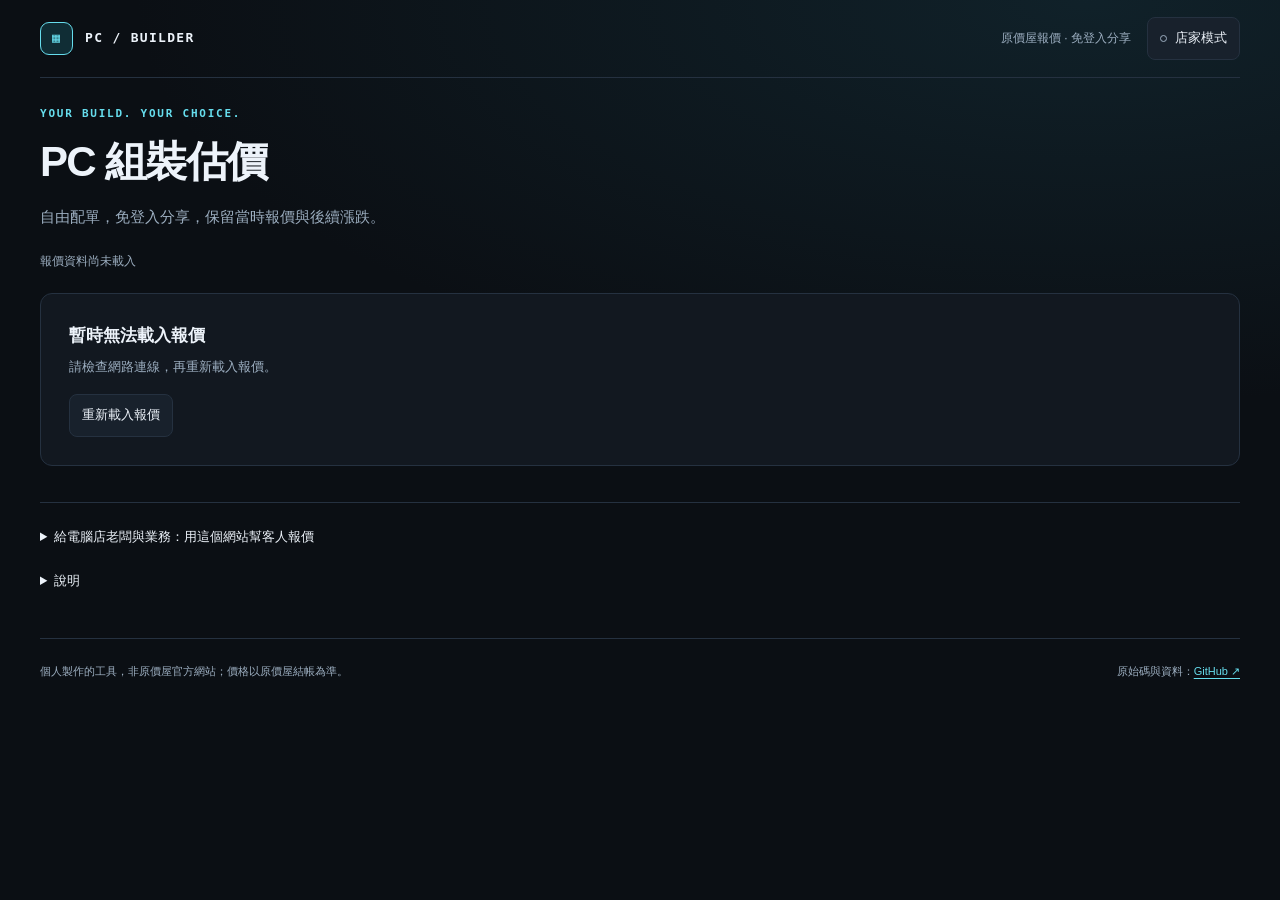
==== .claude/skills/coolpc/templates/index.html @ 4b8992c0 "分享單改過後列出跟分享時的差異（換件、數量、新增／移除、合計差） - builder-ui.js 加純函式 diffQuote(orig, cur, find)：逐格比對分享時的內容，回傳 chang" ====
<!DOCTYPE html>
<html lang="zh-Hant">
<head>
<meta charset="utf-8">
<meta name="viewport" content="width=device-width, initial-scale=1">
<title>PC 組裝估價</title>
<meta name="description" content="用原價屋含稅報價配電腦：每個零件都能換，自動提示相容性；整張估價單存成一條連結，日後打開還看得到漲跌。">
<meta property="og:type" content="website">
<meta property="og:title" content="PC 組裝估價">
<meta property="og:description" content="用原價屋含稅報價配電腦：每個零件都能換，自動提示相容性；整張估價單存成一條連結，日後打開還看得到漲跌。">
<meta name="theme-color" content="#0b0f14">
<link rel="stylesheet" href="builder.css?v=20261022-diff">
</head>
<body>
<main class="wrap">
  <header class="topbar">
    <div class="brand"><span class="brand-mark" aria-hidden="true">▦</span>PC / BUILDER</div>
    <div class="topbar-end">
      <span class="topbar-note">原價屋報價 · 免登入分享</span>
      <button class="b store-entry" id="store-open" aria-haspopup="dialog"><span class="store-dot" aria-hidden="true"></span><span id="store-open-label">店家模式</span></button>
    </div>
  </header>
  <section class="hero" aria-labelledby="title">
    <p class="eyebrow">YOUR BUILD. YOUR CHOICE.</p>
    <h1 id="title">PC 組裝估價</h1>
    <p class="lead" id="lead">自由配單，免登入分享，保留當時報價與後續漲跌。</p>
  </section>
  <div class="meta" id="meta" aria-live="polite">正在載入原價屋報價…</div>
  <section class="load-state" id="load-state" role="status">
    <h2 id="load-title">準備你的組裝清單</h2>
    <p id="load-message">正在讀取零件與預設配置，請稍候。</p>
    <button class="b" id="retry" hidden>重新載入報價</button>
  </section>
  <section class="sheet-view" id="sheet" aria-labelledby="sheet-title" hidden>
    <div class="sheet-actions" role="group" aria-label="估價單操作">
      <button class="b" id="sheet-edit"><span aria-hidden="true">←</span> 編輯這張估價單</button>
      <div class="sheet-actions-end">
        <button class="b" id="sheet-copy">複製估價單連結</button>
        <button class="b" id="sheet-print">列印／存成 PDF</button>
        <a class="b primary" id="sheet-coolpc" href="https://www.coolpc.com.tw/evaluate.php" target="_blank" rel="noopener" title="在新分頁開啟原價屋官方估價頁，預先選好這張單的品項與數量">帶到原價屋估價頁 <span aria-hidden="true">↗</span></a>
      </div>
    </div>
    <article class="sheet">
      <header class="sheet-head">
        <div>
          <p class="sheet-kicker" lang="en">QUOTATION</p>
          <h1 id="sheet-title" tabindex="-1">估價單</h1>
        </div>
        <p class="sheet-issuer" id="sheet-issuer"><strong id="sheet-site"></strong><span>原價屋含稅報價整理</span></p>
        <div class="sheet-store" id="sheet-store" hidden></div>
      </header>
      <dl class="sheet-meta" id="sheet-meta"></dl>
      <div class="sheet-top-total"><span id="sheet-top-label">合計（含稅）</span><strong id="sheet-top-total"></strong></div>
      <table class="sheet-table" role="table">
        <caption id="sheet-caption"></caption>
        <colgroup id="sheet-cols"><col class="c-item"><col><col class="c-qty"><col class="c-unit"><col class="c-sub"></colgroup>
        <thead role="rowgroup"><tr role="row" id="sheet-head-row">
          <th scope="col" role="columnheader">項目</th><th scope="col" role="columnheader">品名</th>
          <th scope="col" role="columnheader" class="num">數量</th><th scope="col" role="columnheader" class="num">單價</th><th scope="col" role="columnheader" class="num">小計</th>
        </tr></thead>
        <tbody id="sheet-rows" role="rowgroup"></tbody>
      </table>
      <dl class="sheet-totals" id="sheet-totals"></dl>
      <section class="sheet-notes" aria-labelledby="sheet-notes-title">
        <h2 id="sheet-notes-title">備註</h2>
        <ul id="sheet-notes"></ul>
      </section>
      <footer class="sheet-foot">
        <p id="sheet-disclaimer">本估價單依原價屋線上估價頁（www.coolpc.com.tw）的含稅報價整理，不是原價屋開立的正式報價；價格、庫存與優惠條件以原價屋結帳為準，任搭折扣於結帳時扣除。相容性提示依品名自動判讀，僅供參考。</p>
        <p id="sheet-made"></p>
      </footer>
    </article>
  </section>
  <div id="builder" hidden>
    <section aria-labelledby="preset-title">
      <div class="section-heading"><h2 id="preset-title" tabindex="-1"><span class="step">01</span>選擇起始配置</h2><span>每個零件都能自由調整</span></div>
      <div class="preset-summary" id="preset-summary">
        <div class="preset-current"><strong id="preset-name"></strong><span class="preset-state" id="preset-state"></span></div>
        <div class="preset-amount"><span>目前估價總計</span><strong id="preset-total"></strong></div>
        <button class="b" id="preset-toggle" aria-expanded="false" aria-controls="preset-options">更換配置</button>
      </div>
      <div id="preset-options">
        <div class="purpose-toolbar"><div class="purposes" id="purposes" role="group" aria-label="配置用途"></div><button class="text-button" id="preset-close">收合配置選擇</button></div>
        <div class="tabs" id="tabs" role="group" aria-label="起始配置"></div>
        <button class="b shared-return" id="shared-return" hidden>回到分享的估價單</button>
      </div>
    </section>
    <div class="workspace">
      <section class="parts-panel" aria-labelledby="parts-title">
        <div class="section-heading"><h2 id="parts-title"><span class="step">02</span>打造你的配置</h2><span><span id="part-count"></span> <button class="text-button" id="clear">全部清空</button></span></div>
        <div class="scope" id="scope" role="group" aria-label="零件範圍" hidden>
          <button class="scope-btn" id="scope-pc" aria-pressed="true">主機零件</button>
          <button class="scope-btn" id="scope-all" aria-pressed="false">全部分類</button>
          <span class="scope-hint" id="scope-hint"></span>
        </div>
        <details class="build-note" id="build-note"><summary>配置說明</summary><p class="note" id="bnote"></p></details>
        <p class="note" id="shared-note" hidden></p>
        <div class="chg" id="chg" hidden></div>
        <div class="chg diff" id="diff" hidden></div>
        <div class="parts" id="rows"></div>
        <section class="more" id="more" aria-labelledby="more-title" hidden>
          <div class="section-heading"><h2 id="more-title"><span class="step">03</span>其他商品</h2><span id="more-count"></span></div>
          <p class="note" id="more-note"></p>
          <div class="parts" id="more-rows"></div>
          <button class="b add-more" id="more-add">＋ 從全部分類新增商品</button>
        </section>
        <ul class="warns" id="warns" aria-label="相容性與購買條件提示"></ul>
        <section class="biz" id="biz" aria-labelledby="biz-title" hidden>
          <div class="section-heading"><h2 id="biz-title"><span class="step" id="biz-step">04</span>店家報價</h2><span id="biz-store"></span></div>
          <div class="biz-card" id="biz-edit">
            <div class="biz-row"><span>原價屋合計（含稅）</span><strong id="biz-quoted">–</strong></div>
            <label class="biz-field biz-price" for="biz-price"><span>本店價（整張單）</span>
              <input id="biz-price" type="text" inputmode="numeric" autocomplete="off" placeholder="留空 = 以原價屋合計" aria-describedby="biz-save">
            </label>
            <p class="biz-hint" id="biz-save"></p>
            <div class="biz-stale" id="biz-stale" hidden><p id="biz-stale-text"></p><button type="button" class="b" id="biz-keep">保留本店價</button></div>
            <fieldset class="biz-extras">
              <legend>服務與加價（填 0 顯示「免費」，折抵可填負數）</legend>
              <div id="biz-extras"></div>
              <div class="biz-chips" id="biz-chips" role="group" aria-label="新增服務">
                <button type="button" class="chip" data-name="組裝費">＋ 組裝費</button>
                <button type="button" class="chip" data-name="灌系統">＋ 灌系統</button>
                <button type="button" class="chip" data-name="運費">＋ 運費</button>
                <button type="button" class="chip" data-name="到府收送">＋ 到府收送</button>
                <button type="button" class="chip" data-name="">＋ 自訂</button>
              </div>
            </fieldset>
            <div class="biz-grid">
              <label class="biz-field" for="biz-cust"><span>客戶稱呼</span><input id="biz-cust" maxlength="20" autocomplete="off" placeholder="例如 王先生（只填稱呼）"></label>
              <label class="biz-field" for="biz-until"><span>報價有效期限</span><input id="biz-until" type="date"></label>
            </div>
            <label class="biz-field" for="biz-memo"><span>備註（顯示在估價單上） <small id="biz-memo-count"></small></span>
              <textarea id="biz-memo" maxlength="200" rows="3" placeholder="例如 含組裝測試、保固一年、交期 3 天"></textarea>
            </label>
            <label class="biz-check"><input type="checkbox" id="biz-hide"> 隱藏原價屋單價</label>
            <p class="biz-hint">估價單只列品項、本店價與服務；這只是畫面不顯示，連結與編輯畫面仍看得到原價屋價格。</p>
            <div class="biz-row biz-final"><span>本店合計</span><strong id="biz-final">–</strong></div>
          </div>
          <div class="biz-card" id="biz-view" hidden>
            <p id="biz-view-text"></p>
            <button type="button" class="b" id="biz-adopt" hidden>改用本店報價</button>
          </div>
        </section>
      </section>
      <aside class="summary-card" aria-labelledby="summary-title">
        <p class="eyebrow">BUILD SUMMARY</p>
        <h2 id="summary-title">你的估價單</h2>
        <div class="summary-label" id="total-label">估價單總計（含稅）</div>
        <div class="total" id="total" aria-live="polite">–</div>
        <p class="summary-footnote" id="footnote">不含 OS、螢幕與週邊 · 價格以結帳為準</p>
        <div class="summary-detail" id="refrow" hidden><span>原價屋合計（含稅）</span><strong id="ref">–</strong></div>
        <div class="summary-detail" id="nowrow" hidden><span id="nowlbl">以原價屋現價計</span><strong id="now">–</strong></div>
        <div class="summary-detail" id="offrow" hidden><span id="off-label">任搭折扣（結帳再減）</span><strong id="off">–</strong></div>
        <div class="summary-detail" id="netrow" hidden><span id="net-label">估計實付</span><strong id="net">–</strong></div>
        <div class="btns">
          <button class="b primary" id="share" title="複製唯讀估價單的連結；對方打開可列印，也能按「編輯這張估價單」改單">複製分享連結 <span aria-hidden="true">↗</span></button>
          <button class="b" id="preview">預覽估價單</button>
          <button class="b wide" id="copy">複製零件清單</button>
          <a class="b wide" id="coolpc" href="https://www.coolpc.com.tw/evaluate.php" target="_blank" rel="noopener" title="在新分頁開啟原價屋官方估價頁，預先選好這張單的品項與數量">帶到原價屋估價頁 <span aria-hidden="true">↗</span></a>
          <div class="summary-secondary">
            <button class="text-button" id="share-edit">複製可編輯連結</button>
            <button class="text-button" id="reset">重設為預設</button>
            <button class="text-button" id="requote" hidden>全部改用現價</button>
            <button class="b" id="live" hidden>更新最新報價</button>
            <button class="text-button" id="store-open-summary" aria-haspopup="dialog">店家模式…</button>
          </div>
        </div>
      </aside>
    </div>
  </div>

  <div class="info-card">
    <details open id="reqbox" hidden>
      <summary>遊戲官方系統需求</summary>
      <table class="req" id="req"></table>
      <p class="small" id="reqsrc"></p>
    </details>
    <details id="shopbox">
      <summary>給電腦店老闆與業務：用這個網站幫客人報價</summary>
      <ul class="small shop-points">
        <li>估價單抬頭換成你的店名、業務、電話與 LINE；客人在手機上點電話就能撥號、點 LINE 就能加好友。</li>
        <li>以原價屋含稅報價為基準，填一個「本店價」，估價單會列出比原價屋省多少；也可以勾選隱藏原價屋單價，只給客人看本店價。</li>
        <li>可以加組裝費、灌系統、運費、到府收送等服務（填 0 顯示「免費」），以及客戶稱呼、報價有效期限與備註；店家估價單不會出現「帶到原價屋估價頁」。</li>
        <li>不用註冊：店家資料只存在你的瀏覽器，分享估價單時才寫進連結。老闆設定一次，按「複製店家設定連結」傳給同事，同事打開確認後就能套用。</li>
      </ul>
      <button class="b" id="store-open-info" aria-haspopup="dialog">開啟店家模式</button>
    </details>
    <details>
      <summary>說明</summary>
      <ul class="small" id="notes">
        <li>價格為原價屋線上估價頁的<b>含稅價</b>，不含作業系統、螢幕、鍵盤滑鼠等週邊；原價屋購買整機組裝免費。</li>
        <li>標籤：<span class="flag cond">搭板專案</span> CPU 需與主機板同購才是此價；<span class="flag cond">組裝價 / 裝機價 / 限搭機</span> 需整機組裝才適用（買整機沒問題）；<span class="flag">任搭折N</span> 任搭其他商品再折 N 元，估價頁不會顯示、結帳才減；<span class="flag">下殺</span> 限時價。</li>
        <li>分享的估價單上的 ▲▼ 是「這張單的報價（分享當時的價格）」跟原價屋現價的差額；品名裡的「▼下殺到…」與下方的「價格異動」「下殺」「原價」是原價屋自己的近期調價標示，跟分享連結無關。</li>
        <li>相容性提示（腳位、DDR 世代、顯卡長度、散熱器高度、CPU 內顯、電源瓦數）是從品名自動判讀的，電源瓦數依顯示卡原廠建議值，僅供參考，下單前請再確認。</li>
        <li id="note-more" hidden>切到「全部分類」可以另外加購原價屋其他分類的商品（螢幕、鍵鼠、喇叭耳機、作業系統，或第二顆 SSD、散熱膏等），同一類可以加好幾件；選件面板可以選分類，也可以跨分類搜尋。</li>
        <li>「複製分享連結」會把整張估價單（品名、當時價格、日期）存進網址，打開是一張唯讀的估價單：可以列印或存成 PDF，任何時候打開都看得到當初的報價，並標出原價屋現價的漲跌與已下架品項（搭板、裝機價等優惠結束但同型號還在賣的，改跟同型號的現價比）。按「編輯這張估價單」就能改單，改過的品項以現價計，上方會列出跟分享時的內容比換了哪幾格、各差多少，再分享就是新的連結；「複製可編輯連結」打開直接是編輯畫面，「預覽估價單」可以先看看分享出去的樣子。</li>
        <li>按「全部清空」可以從空白開始，只分享單一零件（例如只分享記憶體）；按「重設為預設」可以復原。</li>
        <li>「帶到原價屋估價頁」會在新分頁開啟原價屋官方估價頁，預先選好這張單的品項與數量，可以接著在那邊列印或聯絡原價屋。那邊一律是原價屋現價；已下架的品項不會帶入，搭板、裝機價等優惠結束的改帶同型號現行品項。</li>
        <li id="note-live">每小時自動抓取原價屋報價快照；預設配置的零件若下架，會保留原品項並標示「已下架」，請按「更換」改選。</li>
      </ul>
    </details>
  </div>
  <footer class="footer">
    <p>個人製作的工具，非原價屋官方網站；價格以原價屋結帳為準。</p>
    <p>原始碼與資料：<a id="repo" href="#">GitHub ↗</a></p>
  </footer>
</main>
<div class="mobile-bar" id="mobile-bar" hidden>
  <div class="mobile-amount"><span class="summary-label" id="mobile-label">估價單總計（含稅）</span><strong class="mobile-total" id="mobile-total">–</strong><span class="mobile-net" id="mobile-net" hidden></span></div>
  <div class="mobile-actions">
    <button class="b" id="mobile-preview">預覽</button>
    <button class="b primary" id="mobile-share">複製分享連結 <span aria-hidden="true">↗</span></button>
  </div>
</div>
<dialog id="picker" aria-labelledby="picker-title">
  <div class="picker-shell">
    <header class="picker-header">
      <div class="picker-heading"><div><p class="eyebrow">FIND YOUR COMPONENT</p><h2 id="picker-title">選擇零件</h2></div><button class="b close-button" id="picker-close" aria-label="關閉選件面板">×</button></div>
      <p class="picker-current" id="picker-current"></p>
      <div class="picker-cat" id="picker-cat-wrap" hidden>
        <label class="search-label" for="picker-cat">分類</label>
        <select id="picker-cat"></select>
      </div>
      <label class="search-label" for="picker-search">搜尋品名或分類</label>
      <input type="search" id="picker-search" placeholder="例如 5060、B850、白" autocomplete="off">
      <div class="picker-filters">
        <label class="search-label">規格群組<select id="picker-group"><option value="">全部規格群組</option></select></label>
        <label class="search-label">排序<select id="picker-sort"><option value="source">原價屋順序</option><option value="price-asc">現價單價低到高</option><option value="price-desc">現價單價高到低</option></select></label>
      </div>
      <div class="picker-count" id="picker-count" role="status"></div>
      <p class="picker-delta-note">依目前數量計算，任搭折扣另計</p>
    </header>
    <div class="picker-results" id="picker-results"></div>
  </div>
</dialog>
<dialog id="store" aria-labelledby="store-title">
  <form class="store-shell" id="store-form" novalidate>
    <header class="picker-header">
      <div class="picker-heading"><div><p class="eyebrow">FOR SHOPS</p><h2 id="store-title">店家模式</h2></div><button type="button" class="b close-button" id="store-close" aria-label="關閉店家設定">×</button></div>
      <p class="store-intro">幫客人報價用：估價單抬頭換成你的店名與聯絡方式，可以填本店價、服務費、報價期限，也能隱藏原價屋單價。資料只存在這台裝置的瀏覽器，分享估價單時才會寫進連結。</p>
      <p class="store-import" id="store-import" hidden></p>
    </header>
    <div class="store-body">
      <label class="biz-field" for="store-name"><span>店名（必填）</span><input id="store-name" maxlength="30" autocomplete="organization" required></label>
      <label class="biz-field" for="store-rep"><span>業務姓名</span><input id="store-rep" maxlength="20" autocomplete="name"></label>
      <label class="biz-field" for="store-tel"><span>電話</span><input id="store-tel" type="tel" maxlength="24" autocomplete="tel" placeholder="例如 0912-345-678"></label>
      <label class="biz-field" for="store-line"><span>LINE ID</span><input id="store-line" maxlength="21" autocapitalize="off" autocomplete="off" spellcheck="false" placeholder="例如 abc123，官方帳號 @abc123"></label>
      <label class="biz-field" for="store-addr"><span>地址</span><input id="store-addr" maxlength="60" autocomplete="street-address"></label>
      <label class="biz-field" for="store-tag"><span>標語／服務項目</span><input id="store-tag" maxlength="40" placeholder="例如 組裝・維修・到府收送"></label>
      <label class="biz-check"><input type="checkbox" id="store-on"> 啟用店家模式</label>
      <p class="store-error" id="store-error" role="alert"></p>
    </div>
    <footer class="store-actions">
      <button type="submit" class="b primary" id="store-save">儲存</button>
      <button type="button" class="b" id="store-cancel">取消</button>
      <button type="button" class="text-button" id="store-share">複製店家設定連結（給同事）</button>
      <button type="button" class="text-button remove" id="store-clear">清除這台裝置的店家資料</button>
    </footer>
  </form>
</dialog>
<div id="toast" role="status" aria-live="polite"></div>

<script src="coolpc-live.js?v=20261022-diff"></script>
<script src="builder-ui.js?v=20261022-diff"></script>
<script>
(async function(){
  const $ = s => document.querySelector(s);
  const fmt = n => n.toLocaleString('zh-Hant-TW');
  const arrow = n => (n > 0 ? '▲' : '▼') + fmt(Math.abs(n));
  const esc = s => String(s).replace(/[&<>"']/g, c => ({ '&': '&amp;', '<': '&lt;', '>': '&gt;', '"': '&quot;', "'": '&#39;' })[c]);
  const C = CoolPC, U = BuilderUI;
  // 檢視模式的連結先藏起首頁簡介，載入時不會閃一下；最後由 applyMode() 決定
  document.body.classList.toggle('view-mode', C.readLink(location.hash).view);
  $('#retry').onclick = () => location.reload();
  const response = await fetch('data.json?' + Date.now());
  if (!response.ok) throw new Error('HTTP ' + response.status);
  const D = await response.json();
  if (!D.categories || !Array.isArray(D.slots) || !D.builds?.length) throw new Error('報價資料格式不完整');
  let CAT = D.categories;          // 現行型錄；即時更新時整個換掉
  let IDX = C.indexCatalog(CAT);   // 分類 + 品名 -> 品項 (option id 每次抓價都會變，不能當鍵)
  // 全部分類：補集 (data-more.json，或即時模式下的現頁) 併進主機型錄 = 完整型錄，只給其他商品用，需要時才載入
  let ALL = null, IDXA = null, lastParsed = null, morePromise = null, ready = false;
  // 主機格只跟主機型錄比 (加回剔除的群組不影響型號對照)；其他商品 (x) 跟完整型錄比
  const find = r => r.x ? (IDXA ? C.reconcile(r, IDXA) : { item: null, how: null }) : C.reconcile(r, IDX);
  // 列跟現行型錄比：dv = 現價 − 鎖定的報價 (分享當時的價格)；it 為 null = 已下架 (alts = 同型號但挑不出唯一一件)
  // how === 'variant'：同型號還在賣但價格條件變了 (搭板優惠結束…)，it 是同型號現行那件，note 說明怎麼變
  const cmp = r => { const { item: it, how, alts } = find(r); return { it, how, alts, dv: it && r.pin ? it.price - r.pin.price : 0, note: how === 'variant' ? C.condNote(r.name, it.name) : '' }; };

  // 目前型錄來源：快照 (data.json) 或即時抓取
  const SRC = { live: false, quote_date: D.quote_date, at: D.generated.slice(0,16).replace('T',' ') };
  function meta(status){
    $('#meta').innerHTML = `<span><i class="source-dot" aria-hidden="true"></i>報價日期 <b>${esc(SRC.quote_date)}</b></span><span>${SRC.live ? '即時抓取' : '快照'} ${esc(SRC.at)}</span><span>資料來源 <a href="${esc(D.source)}" target="_blank" rel="noopener">原價屋 ↗</a></span>` + (status ? `<span>${status}</span>` : '') + staleNote();
  }
  // 快照超過 24 小時沒更新 (generated 在內容沒變時沿用上次值，報價一天通常變 1～2 次，門檻太低會誤報)；即時模式不提示
  function staleNote(){
    const h = SRC.live ? null : U.snapshotAgeHours(D.generated);
    return h != null && h >= 24 ? `<span class="stale">快照已 ${Math.floor(h / 24)} 天${Math.floor(h % 24)} 小時沒更新（GitHub 排程可能延後），價格請以原價屋為準</span>` : '';
  }
  meta();
  $('#repo').href = D.repo || '#';
  document.title = D.title; $('#title').textContent = D.title;
  if (D.subtitle) { $('#lead').textContent = D.subtitle; $('#lead').hidden = false; }
  for (const n of [...(D.notes || [])].reverse()) $('#notes').insertAdjacentHTML('afterbegin', `<li>${n}</li>`);

  // 遊戲需求
  if (D.game) {
    $('#reqbox').hidden = false;
    const keys = Object.keys(D.game.min || {});
    $('#req').innerHTML = '<tr><th></th><th>最低配備</th><th>建議配備</th></tr>' + keys.map(k => `<tr><th>${k}</th><td>${D.game.min[k]}</td><td>${(D.game.rec || {})[k] || ''}</td></tr>`).join('');
    $('#reqsrc').innerHTML = `來源：<a href="${D.game.url}" target="_blank" rel="noopener">${D.game.name} 官方頁面</a>`;
  } else { $('#reqbox').hidden = true; }

  // ---- 估價單 ----
  // 分頁 tab = {kind: 'preset' | 'shared', key, label, sub, note, d?, base?, raw?, rows, more, issuer, biz, orig: {rows, more, biz, issuer}}
  // rows = {slot: row | null}；more = [row] 其他商品 (全部分類，可多件)；row = {cat, name, qty, pin, x?}
  //   pin = {price, d} 鎖定的報價 (分享連結的每一列、已下架的預設品項)；null = 跟著現行型錄的價格
  //   x = 其他商品的列 (跟完整型錄對照)
  // issuer = 分享連結帶來的店家；biz = 店家報價 (見 coolpc-live.js normBiz)，每個分頁各自一份
  const mkRow = (cat, name, qty, pin, x) => x ? { cat, name, qty, pin: pin || null, x: true } : { cat, name, qty, pin: pin || null };
  const clone = o => JSON.parse(JSON.stringify(o));
  const rowsDirty = t => JSON.stringify({ rows: t.rows, more: t.more }) !== JSON.stringify({ rows: t.orig.rows, more: t.orig.more });
  const bizDirty = t => JSON.stringify(C.normBiz(t.biz)) !== JSON.stringify(C.normBiz(t.orig.biz));
  const dirty = t => rowsDirty(t) || bizDirty(t);

  // ---- 店家模式：本機店家資料 profile = {on, name, rep, tel, line, addr, tag}，只存在這台裝置 ----
  // 自己的單 (owned) 才能填店家報價；別家店的單維持原店家，分享時 issuerFor 決定估價單抬頭
  const STORE_LS = 'coolpc.store';
  let profile = null;
  try { const p = JSON.parse(localStorage.getItem(STORE_LS) || 'null'), s = C.cleanStore(p); if (s) profile = { on: !!p.on, ...s }; } catch (e) {}
  const storeOn = () => U.storeOn(profile);
  const owned = t => U.owned(profile, t);
  const issuerFor = t => U.issuerFor(profile, t);
  const sameIssuer = (a, b) => JSON.stringify(C.cleanStore(a)) === JSON.stringify(C.cleanStore(b));
  const allRows = s => [...Object.values(s.rows).filter(Boolean), ...s.more];  // s = 分頁或其 orig
  const MAX_MORE = 40;
  const MORE = D.more ? { key: '+', label: '其他商品', cats: D.more.cats.map(c => c.id), multi: true } : null;
  const catName = id => { const c = (D.more && D.more.cats.find(x => x.id === id)) || CAT[id]; return c ? c.name.split('｜')[0] : '分類 ' + id; };
  // 估價單上的每一列 (主機格依欄位順序，再接其他商品)：{slot, label, r}
  const entries = t => [...D.slots.filter(s => t.rows[s.key]).map(s => ({ slot: s.key, label: s.label, r: t.rows[s.key] })),
    ...t.more.map(r => ({ slot: '+', label: catName(r.cat), r }))];
  const shortDate = s => { const m = String(s).match(/\d{4}\/(\d{1,2}\/\d{1,2})/); return m ? m[1] : s; };

  const tabs = [];
  for (const b of D.builds) {
    const rows = {};
    for (const s of D.slots) { const it = b.items[s.key];
      rows[s.key] = it ? mkRow(it.cat, it.name, it.qty || 1, it.gone ? { price: it.price, d: it.d || D.quote_date } : null) : null; }
    const [label, sub] = b.name.split(' — ');
    tabs.push({ kind: 'preset', key: b.key, label, sub: sub || '', note: b.note, purpose: b.purpose, platform: b.platform, rows, more: [], issuer: null, biz: null,
      orig: clone({ rows, more: [], biz: null, issuer: null }) });
  }
  const presets = tabs.slice();

  // 從網址還原：#q=<估價單快照> → #b=<預設配置> → 預設中間那套；前面多 v=1 就先開唯讀估價單 (檢視模式)
  const L = C.readLink(location.hash);
  let cur = null, startMsg = '', viewable = false;
  if (L.q !== null) {
    try {
      const q = C.decodeQuote(L.q, MORE ? [...D.slots, MORE] : D.slots);
      const rows = {}, more = []; for (const s of D.slots) rows[s.key] = null;
      for (const r of q.rows) { const row = mkRow(r.cat, r.name, r.qty, { price: r.price, d: r.d }, r.slot === '+'); if (row.x) more.push(row); else rows[r.slot] = row; }
      const base = presets.find(t => t.key === q.b);
      cur = { kind: 'shared', key: '_q', label: '分享的估價單', sub: q.n || (base ? base.label : ''), d: q.d, base: q.b, raw: L.q, rows, more,
        issuer: q.issuer, biz: q.biz, orig: clone({ rows, more, biz: q.biz, issuer: q.issuer }),
        note: q.issuer
          ? `這是「${q.issuer.name}」在 ${q.d || '先前'} 開的估價單：單價是當時原價屋的報價，上方列出跟原價屋現價比的漲跌與已下架品項。改選零件後以現價計，本店價需向店家重新確認；按「複製分享連結」會產生新的連結。`
          : `這是 ${q.d || '先前'} 的估價單快照：單價是當時的報價，上方列出跟原價屋現價比的漲跌與已下架品項。可以直接改選零件（選件面板是原價屋目前的品項），改過的以現價計；按「複製分享連結」會產生新的連結。` };
      tabs.unshift(cur);
      viewable = true;
      if (q.dropped) startMsg = `連結裡有 ${q.dropped} 個品項格式不符，已略過`;
    } catch (e) { startMsg = `分享連結無法讀取（${e.message}），先顯示預設配置`; }
  }
  if (!cur) {
    const p = presets.find(t => t.key === L.b);
    cur = p || presets[Math.min(1, presets.length - 1)];
    viewable = !!p && L.q === null;
    if (L.legacy) startMsg = '舊版連結的自選零件無法還原（原價屋品項編號會變動），先顯示預設配置';
  }
  // 檢視模式只給解得開的分享單或對得到的預設配置；壞連結退回編輯模式，不把預設配置當成別人的估價單顯示
  let mode = L.view && viewable ? 'view' : 'edit', returnFocus = null, scrollBack = 0;
  let presetExpanded = !viewable || !!startMsg;
  let selectedPurpose = U.purposeOf(cur.kind === 'shared' ? presets.find(t => t.key === cur.base) || {} : cur);

  // 全部分類：開關每位訪客記住；分享單有其他商品時先載入完整型錄再畫，開關開著就背景預載
  let showAll = false;
  try { showAll = !!MORE && localStorage.getItem('coolpc.allCategories') === '1'; } catch (e) {}
  async function fetchMore(){
    const r = await fetch(D.more.url + '?' + Date.now());
    if (!r.ok) throw new Error('HTTP ' + r.status);
    const M = await r.json();
    if (!M.categories) throw new Error('全部分類資料格式不完整');
    return M.categories;
  }
  function ensureMore(){
    if (!MORE) return Promise.resolve(false);
    if (ALL) return Promise.resolve(true);
    if (!morePromise) morePromise = (async () => {
      try {
        const fetched = lastParsed ? null : await fetchMore();
        ALL = C.mergeCatalog(CAT, lastParsed ? C.selectRest(lastParsed, D.slots, D.filters) : fetched);
        IDXA = C.indexCatalog(ALL);
        // 先前載入失敗、已經以報價顯示的其他商品，改用現價重畫
        if (ready && tabs.some(t => t.more.length || t.orig.more.length)) { buildTabs(); select(cur); }
        return true;
      } catch (e) {
        console.error('無法載入全部分類：', e);
        morePromise = null; ALL = IDXA = null;
        toast('全部分類的報價暫時載入失敗，請稍後再試', 3000);
        return false;
      }
    })();
    return morePromise;
  }
  if (cur.more.length) await ensureMore();
  else if (showAll) ensureMore();

  // 用途只篩選；卡片 key 對應方案，不依 DOM 子元素的順序。
  const tabsEl = $('#tabs');
  function buildTabs(){
    const purposes = U.purposesFor(presets);
    if (!purposes.some(([key]) => key === selectedPurpose)) selectedPurpose = purposes[0][0];
    const purposesEl = $('#purposes'); purposesEl.replaceChildren();
    for (const [key, label] of purposes) {
      const button = document.createElement('button'); button.className = 'purpose-button'; button.textContent = label;
      button.dataset.purpose = key; button.setAttribute('aria-pressed', String(key === selectedPurpose));
      button.onclick = () => { selectedPurpose = key; buildTabs(); $('#purposes').querySelector(`[data-purpose="${key}"]`).focus({ preventScroll: true }); };
      purposesEl.appendChild(button);
    }
    tabsEl.replaceChildren();
    for (const t of presets.filter(t => U.purposeOf(t) === selectedPurpose)) {
      const T = C.totals(allRows(t.orig), find);
      const el = document.createElement('button'); el.className = 'tab' + (t === cur ? ' on' : ''); el.dataset.key = t.key;
      el.setAttribute('aria-pressed', String(t === cur));
      el.innerHTML = `<div class="tab-title">${esc(t.label)}<span class="tab-check" aria-hidden="true">✓</span></div><small>${esc(t.sub || '自由調整每個零件')}</small><div class="tab-price">$${fmt(T.quoted)}<span>預設總計</span></div>`;
      el.onclick = () => { presetExpanded = false; select(t); $('#preset-toggle').focus({ preventScroll: true }); };
      tabsEl.appendChild(el);
    }
    $('#shared-return').hidden = !tabs.some(t => t.kind === 'shared');
  }

  function renderPreset(){
    $('#preset-summary').hidden = presetExpanded;
    $('#preset-options').hidden = !presetExpanded;
    $('#preset-toggle').setAttribute('aria-expanded', String(presetExpanded));
    $('#preset-name').textContent = cur.kind === 'shared' ? cur.sub || cur.label : cur.label;
    $('#preset-state').textContent = dirty(cur) ? '已調整' : cur.kind === 'shared' ? '分享時內容' : '預設配置';
    $('#preset-total').textContent = '$' + fmt(C.totals(allRows(cur), find).quoted);
    for (const el of tabsEl.children) {
      const on = el.dataset.key === cur.key;
      el.classList.toggle('on', on); el.setAttribute('aria-pressed', String(on));
    }
  }

  function select(t){
    cur = t;
    const note = $('#build-note'); note.hidden = t.kind === 'shared'; note.open = false;
    $('#bnote').textContent = t.note;
    $('#shared-note').hidden = t.kind !== 'shared'; $('#shared-note').textContent = t.kind === 'shared' ? t.note : '';
    $('#reset').textContent = t.kind === 'shared' ? '還原分享時的內容' : '重設為預設';
    render();
  }
  $('#preset-toggle').onclick = () => {
    selectedPurpose = U.purposeOf(cur.kind === 'shared' ? presets.find(t => t.key === cur.base) || {} : cur);
    presetExpanded = true; buildTabs(); renderPreset();
    $('#purposes').querySelector('[aria-pressed="true"]').focus({ preventScroll: true });
  };
  $('#preset-close').onclick = () => { presetExpanded = false; renderPreset(); $('#preset-toggle').focus({ preventScroll: true }); };
  $('#shared-return').onclick = () => { presetExpanded = false; select(tabs.find(t => t.kind === 'shared')); $('#preset-toggle').focus({ preventScroll: true }); };

  // 已下架：目前型錄查不到。快照比型錄還新時 (即時報價還沒載入) 可能只是型錄太舊；其他商品則可能是完整型錄沒載入成功
  const goneText = r => r.x && !IDXA ? '其他分類的報價載入失敗' : r.pin && C.parseQD(r.pin.d) > C.parseQD(SRC.quote_date) ? `目前價格資料（${SRC.quote_date}）查無，可能是較新的品項` : '已下架';
  const altsText = alts => alts ? `；同型號還有 ${alts.length} 件，請按「更換」挑選` : '';

  const iconPaths = {
    cpu: '<rect x="6" y="6" width="12" height="12" rx="2"/><path d="M9 2v4m6-4v4M9 18v4m6-4v4M2 9h4m-4 6h4m12-6h4m-4 6h4"/><rect x="9" y="9" width="6" height="6" rx="1"/>',
    mb: '<rect x="4" y="3" width="16" height="18" rx="2"/><rect x="7" y="6" width="6" height="6"/><path d="M16 6v8M7 16h10M7 18h10"/>',
    ram: '<rect x="2" y="6" width="20" height="11" rx="2"/><path d="M6 9v4m4-4v4m4-4v4m4-4v4M6 17v3m4-3v3m4-3v3m4-3v3"/>',
    ssd: '<rect x="2" y="7" width="20" height="10" rx="2"/><rect x="6" y="10" width="4" height="4"/><path d="M13 10h5m-5 4h5"/>',
    vga: '<rect x="2" y="5" width="19" height="13" rx="2"/><circle cx="9" cy="11.5" r="3.5"/><path d="M17 8v7M5 18v3h11v-3M21 8h2"/>',
    psu: '<rect x="3" y="3" width="18" height="18" rx="2"/><circle cx="11" cy="12" r="5"/><path d="M17 7h1m-1 5h1m-1 5h1"/>',
    case: '<rect x="6" y="2" width="12" height="20" rx="2"/><path d="M9 6h6M9 10h6m-6 4h6m-6 4h2"/>',
    cooler: '<rect x="4" y="4" width="16" height="16" rx="2"/><circle cx="12" cy="12" r="5"/><path d="M12 7v10M7 12h10"/>',
    hdd: '<rect x="4" y="2" width="16" height="20" rx="2"/><circle cx="12" cy="10" r="5"/><path d="m12 10 5 8H8"/>',
    fan: '<circle cx="12" cy="12" r="9"/><circle cx="12" cy="12" r="2"/><path d="M12 10c-5-6 5-8 3-1m-1 4c8-1 4 8-1 2m-3-2c-3 7-9 0-2-2"/>',
    // 其他商品：c<分類編號>，沒有專屬圖示的用 box
    c13: '<rect x="2" y="4" width="20" height="13" rx="2"/><path d="M8 21h8m-4-4v4"/>',
    c17: '<rect x="2" y="6" width="20" height="12" rx="2"/><path d="M6 10h1m3 0h1m3 0h1m3 0h1M7 14h10"/>',
    c18: '<rect x="6" y="3" width="12" height="18" rx="6"/><path d="M12 7v4"/>',
    c22: '<path d="M4 15v-3a8 8 0 0 1 16 0v3"/><rect x="2" y="14" width="5" height="7" rx="2"/><rect x="17" y="14" width="5" height="7" rx="2"/>',
    box: '<path d="M3 7.5 12 3l9 4.5v9L12 21l-9-4.5z"/><path d="m3 7.5 9 4.5 9-4.5M12 12v9"/>'
  };
  const icon = key => `<svg viewBox="0 0 24 24" fill="none" stroke="currentColor" stroke-width="1.3" stroke-linecap="round" stroke-linejoin="round" aria-hidden="true">${iconPaths[key] || iconPaths.box}</svg>`;
  const flagsOf = it => it ? it.flags.map(f => `<span title="原價屋的標示" class="flag ${f === '熱賣' ? 'hot' : /搭板|組裝價|裝機價|限搭機|限組裝|訂購/.test(f) ? 'cond' : ''}">${esc(f)}</span>`).join('') + (it.list_price ? `<span class="flag">原價 ${fmt(it.list_price)}</span>` : '') : '';

  // 選件面板的搜尋與焦點獨立於估價單重繪。
  // picking = {slot} 主機格；{index} 其他商品 (index = null 為新增)
  const picker = $('#picker');
  let picking = null;
  function candidatePicking(){ return picking.slot ? { slot: picking.slot.key } : { index: picking.index }; }
  function applyCandidate(cat, name){
    const result = U.selectCandidate(cur, candidatePicking(), { cat, name });
    if (result.error) return toast(result.error);
    cur.rows = result.selection.rows; cur.more = result.selection.more;
    render(); if (result.notice) toast(result.notice);
    picker.close();
  }
  let pickerEntries = [];
  function preparePickerGroups(){
    const more = !picking.slot, category = more ? $('#picker-cat').value : '';
    const cats = more ? Object.values(ALL).filter(c => !category || String(c.id) === category)
      : picking.slot.cats.map(id => CAT[id]).filter(Boolean);
    pickerEntries = U.catalogEntries(cats);
    const groups = new Map(pickerEntries.map(entry => [entry.groupKey, entry]));
    $('#picker-group').innerHTML = '<option value="">全部規格群組</option>' + [...groups.values()].map(entry =>
      `<option value="${esc(entry.groupKey)}">${esc((cats.length > 1 ? entry.category + ' · ' : '') + entry.group)}</option>`).join('');
    $('#picker-group').value = '';
  }
  function renderPicker(){
    const query = $('#picker-search').value, sort = $('#picker-sort').value;
    const results = $('#picker-results'), more = !picking.slot, catSel = more ? $('#picker-cat').value : '';
    const current = more ? (picking.index != null ? cur.more[picking.index] : null) : cur.rows[picking.slot.key];
    const cm = current ? find(current) : null;
    const currentItem = cm && cm.how !== 'variant' ? cm.item : null, sameModel = cm && cm.how === 'variant' ? cm.item : null;
    results.replaceChildren();
    // 全分類無查詢時只顯示入口；群組也可用來限定範圍。
    if (more && !catSel && !query.trim() && !$('#picker-group').value) {
      const hint = document.createElement('p'); hint.className = 'no-results';
      hint.textContent = '輸入關鍵字跨分類搜尋，或從上方選一個分類或規格群組。'; results.appendChild(hint);
      $('#picker-count').textContent = `原價屋全部 ${Object.keys(ALL).length} 類`;
      return;
    }
    const limit = more && !catSel ? 300 : Infinity;
    const found = U.searchEntries(pickerEntries, { query, group: $('#picker-group').value, sort, limit });
    const prefix = more ? !catSel : picking.slot.cats.length > 1;
    let previousGroup = null;
    for (const entry of found.entries) {
      const { cat, category, group, groupKey, item: it } = entry;
      if (sort === 'source' && previousGroup !== groupKey) {
        const h = document.createElement('h3'); h.className = 'picker-group';
        h.textContent = (prefix ? category + ' · ' : '') + group; results.appendChild(h); previousGroup = groupKey;
      }
      const selected = currentItem && C.key(currentItem.cat, currentItem.name) === C.key(cat, it.name);
      const same = sameModel && C.key(sameModel.cat, sameModel.name) === C.key(cat, it.name);
      const preview = U.previewCandidate(cur, candidatePicking(), { cat, name: it.name }, find, C.totals);
      const delta = preview.error ? preview.error : preview.notice && !preview.delta ? preview.notice
        : preview.delta === 0 ? '估價總計不變' : more && picking.index == null
          ? `加入後增加 $${fmt(preview.delta)}`
          : `估價總計${preview.delta < 0 ? '省' : '增加'} $${fmt(Math.abs(preview.delta))}`;
      const button = document.createElement('button'); button.className = 'picker-item';
      button.dataset.cat = cat; button.dataset.name = it.name;
      if (!preview.error) button.dataset.delta = preview.delta;
      button.setAttribute('aria-pressed', String(!!selected));
      button.innerHTML = (sort !== 'source' ? `<span class="picker-item-group">${esc((prefix ? category + ' · ' : '') + group)}</span>` : '')
        + `<span class="picker-name">${esc(it.name)}</span><span class="flags">${flagsOf(it)}</span><span class="picker-price">$${fmt(it.price)}<small>${selected ? '目前選擇 ✓' : same ? '同型號現行品項' : '選擇此零件'}</small></span>`
        + `<span class="picker-delta${!preview.error && preview.delta < 0 ? ' down' : ''}">${esc(delta)}</span>`;
      button.onclick = () => applyCandidate(cat, it.name); results.appendChild(button);
    }
    $('#picker-count').textContent = `符合 ${fmt(found.count)} 個品項 · 顯示 ${fmt(found.entries.length)} 個`
      + (found.count > found.entries.length ? '；請加關鍵字或選分類縮小範圍' : ' · 現價含稅單價');
    if (!found.count) {
      const empty = document.createElement('p'); empty.className = 'no-results';
      empty.textContent = '找不到符合的零件，試試減少關鍵字或切回全部規格群組。'; results.appendChild(empty);
    }
    results.scrollTop = 0;
  }
  function showPicker(title, r, more){
    const m = r ? find(r) : null;
    $('#picker-title').textContent = title;
    $('#picker-current').textContent = r ? `目前選擇：${m.item && m.how !== 'variant' ? m.item.name : r.name}`
      : more ? '原價屋全部分類都能選，同一類可以加好幾件。' : '目前未選擇，從下方型錄新增零件。';
    $('#picker-cat-wrap').hidden = !more;
    const examples = { cpu: '例如 9700X', mb: '例如 B850 WIFI', ram: '例如 32GB 6000', ssd: '例如 1TB Gen4', vga: '例如 RTX5060', psu: '例如 750W ATX3.1', case: '例如 靜音 Type-C', cooler: '例如 利民 120', hdd: '例如 4TB', fan: '例如 12cm 白' };
    $('#picker-search').placeholder = more ? '例如 27吋、機械鍵盤、Windows' : examples[picking.slot.key] || '輸入型號或規格，多個關鍵字用空白分隔';
    $('#picker-sort').value = 'source'; preparePickerGroups();
    // 已下架但同型號有多件：先用型號篩選，方便挑
    $('#picker-search').value = m && !m.item && m.alts ? C.modelOf(r.name) : '';
    renderPicker();
    picker.showModal();
    $('#picker-search').focus({ preventScroll: true });
  }
  function openPicker(slot){
    picking = { slot, focus: 'choose-' + slot.key };
    showPicker('選擇' + slot.label, cur.rows[slot.key], false);
  }
  async function openMorePicker(index){
    if (!(await ensureMore())) return;
    const r = index != null ? cur.more[index] : null;
    picking = { index, focus: r ? 'choose-x' + index : 'more-add' };
    const n = c => c.groups.reduce((a, g) => a + g.items.length, 0);
    $('#picker-cat').innerHTML = `<option value="">全部分類（${fmt(Object.values(ALL).reduce((a, c) => a + n(c), 0))} 項）</option>`
      + Object.values(ALL).map(c => `<option value="${c.id}">${c.id}. ${esc(c.name)}（${fmt(n(c))}）</option>`).join('');
    $('#picker-cat').value = r && ALL[r.cat] ? String(r.cat) : '';
    showPicker(r ? '更換' + catName(r.cat) : '新增其他商品', r, true);
  }
  $('#picker-search').oninput = renderPicker;
  $('#picker-cat').onchange = () => { preparePickerGroups(); renderPicker(); };
  $('#picker-group').onchange = $('#picker-sort').onchange = renderPicker;
  $('#picker-close').onclick = () => picker.close();
  picker.addEventListener('keydown', event => {
    if (event.key === 'Escape') { event.preventDefault(); picker.close(); }
  });
  picker.addEventListener('close', () => {
    if (picking) document.getElementById(picking.focus)?.focus({ preventScroll: true });
  });

  const num = (re, s) => { const m = s.match(re); return m ? parseFloat(m[1]) : null; };
  const socket = s => { const m = s.match(/AM4|AM5|1851|1700|1151|1150|4677|4710|sTR5|TRX50|WRX90/); return m ? m[0].replace(/TRX50|WRX90/, 'sTR5') : null; };
  const ddr = s => { const m = s.match(/DDR[345]/); return m ? m[0] : null; };

  // view = 唯讀估價單的備註：下架狀態已標在各列，也不寫「按更換」這類編輯指示
  // store = 店家估價單：只留相容性提示，不寫原價屋的購買條件 (搭板、組裝價) 與資料載入狀態
  function warnings(view, store){
    const w = [];
    const g = k => cur.rows[k] ? find(cur.rows[k]).item : null;
    const cpu = g('cpu'), mb = g('mb'), ram = g('ram'), vga = g('vga'), cs = g('case'), cl = g('cooler'), psu = g('psu');
    if (!view) for (const { label, r } of entries(cur)) if (!find(r).item && !(r.x && !IDXA)) w.push(`${label}「${r.name.slice(0, 30)}…」${goneText(r)}，請按「更換」改選`);
    if (cur.more.length && !IDXA && !store) w.push(view ? '其他商品的現價暫時載入失敗，以估價單上的報價計' : '其他商品的現價暫時載入失敗，先以估價單上的報價計；切換「全部分類」可以重試');
    if (cpu && mb) { const a = socket(cpu.group), b = socket(mb.group); if (a && b && a !== b) w.push(`CPU 腳位 ${a} 與主機板腳位 ${b} 不合`); }
    if (mb && ram) { const a = ddr(mb.group), b = ddr(ram.group); if (a && b && a !== b) w.push(`主機板為 ${a}，記憶體為 ${b}`); }
    if (ram && /單條/.test(ram.group) && cur.rows.ram.qty === 1) w.push('記憶體為單條，僅單通道；建議選雙通道套裝或數量 2');
    if (vga && cs) { const L = num(/\/(\d+(?:\.\d+)?)cm/, vga.name), M = num(/顯卡長?(\d+(?:\.\d+)?)/, cs.name); if (L && M && L > M) w.push(`顯示卡長 ${L}cm 超過機殼限制 ${M}cm`); }
    if (cl && cs && cl.cat === 10) { const H = num(/高(\d+(?:\.\d+)?)cm/, cl.name), M = num(/(?:CPU|U)高(\d+(?:\.\d+)?)/, cs.name); if (H && M && H > M) w.push(`散熱器高 ${H}cm 超過機殼限制 ${M}cm`); }
    if (cpu && !cl && !/含風扇|MPK|附.*扇/.test(cpu.name)) w.push(view ? '此 CPU 不附風扇，單上沒有散熱器；需沿用舊的或另購' : '此 CPU 不附風扇；沒有沿用舊散熱器的話，請選一顆');
    // 無內顯又沒顯示卡 (品名「無內顯」或型號 F/KF 等，見 builder-ui.js cpuGraphics)；判不出來不提示
    if (cpu && !vga && U.cpuGraphics(cpu.name, cpu.group) === false) w.push(view ? 'CPU 無內顯且單上沒有顯示卡，需沿用舊顯示卡或另購' : 'CPU 無內顯，這張單沒有顯示卡，開機不會有畫面；請選一張顯示卡，或改選有內顯的 CPU');
    // 電源低於顯示卡原廠建議瓦數 (NVIDIA / AMD 官方建議值，表在 builder-ui.js VGA_PSU)
    if (vga && psu) { const rec = U.vgaPower(vga.group), pw = U.psuWatts(psu.name); if (rec && pw && pw < rec.watts) w.push(`電源 ${pw}W 低於 ${rec.model} 原廠建議的 ${rec.watts}W（整機實際耗電依 CPU 而定，請再確認）`); }
    if (store) return w;
    // 已下架的 CPU 查不到 flags，改看品名 (同 coolpc-live.js parse 的搭板判斷)
    const cr = cur.rows.cpu;
    if (cr && (cpu ? cpu.flags.includes('搭板專案') : /搭板|任搭|搭主機板/.test(cr.name)))
      w.push(cur.rows.mb ? 'CPU 為搭板專案價，需與主機板同一張單購買（本配置有主機板，OK）' : 'CPU 為搭板專案價，需與主機板同一張單購買；這張單沒有主機板，單買不是這個價');
    for (const { label, r } of entries(cur)) { const it = find(r).item; if (it && it.flags.some(f => /組裝價|裝機價|限搭機|限組裝/.test(f))) w.push(`${label}「${it.name.slice(0, 28)}…」為整機組裝價，單買零件不適用`); }
    return w;
  }

  // 分享單上方的漲跌摘要：每個鎖價列 (分享當時的價格) 跟現行型錄比。改選過的列已用現價，不列入
  function changes(pinned, T){
    const el = $('#chg');
    if (cur.kind !== 'shared' || !pinned.length) { el.hidden = true; return; }
    const moved = pinned.filter(x => !x.it || x.dv || x.how === 'variant');  // variant 價格沒變也列：條件變了
    const head = `<b>跟分享時的報價（${esc(cur.d || '先前')}）比</b><span class="small">現價取自原價屋 ${esc(SRC.quote_date)}（${SRC.live ? '即時' : '快照'}）；▲▼ 是跟這張單的報價比，不是原價屋品名裡的「▼下殺」或「價格異動」</span>`;
    el.hidden = false; el.classList.toggle('same', !moved.length);
    if (!moved.length) { el.innerHTML = head + '<ul><li>價格都一樣，沒有漲跌</li></ul>'; return; }
    const li = moved.map(({ s, r, it, how, alts, dv, note }) => {
      const when = r.pin.d !== cur.d ? `（${esc(shortDate(r.pin.d))} 報價）` : '';
      if (!it) return `<li>${esc(s.label)}：<span class="gone">${esc(goneText(r))}</span>，仍以報價 $${fmt(r.pin.price)} 計${esc(altsText(alts))}${when}</li>`;
      const c = dv > 0 ? 'up' : 'down';
      const q = r.qty > 1 && dv ? ` ×${r.qty}，小計 <span class="${c}">${arrow(dv * r.qty)}</span>` : '';
      const v = how === 'variant' ? `<span class="renamed">${esc(note)}</span>，` : '';
      return `<li>${esc(s.label)}：${v}$${fmt(r.pin.price)} → ${how === 'variant' ? '同型號現價 ' : ''}$${fmt(it.price)} ${dv ? `<span class="${c}">${arrow(dv)}</span>` : '（價格沒變）'}${q}${when}</li>`;
    });
    if (T.diff) li.push(`<li><b>合計 <span class="${T.diff > 0 ? 'up' : 'down'}">${arrow(T.diff)}</span></b>（$${fmt(T.quoted)} → $${fmt(T.current)}）</li>`);
    el.innerHTML = head + '<ul>' + li.join('') + '</ul>';
  }

  // 分享單改過後：跟分享時的內容 (orig) 逐格比，列出換了哪幾格、各差多少、新增 / 移除與數量變更 (builder-ui.js diffQuote)
  // 唯讀估價單是快照，不顯示；「複製零件清單」與「複製分享連結」不受影響
  function renderDiff(){
    const el = $('#diff');
    if (cur.kind !== 'shared' || !rowsDirty(cur)) { el.hidden = true; return; }
    const d = U.diffQuote(cur.orig, cur, find);
    const labelOf = x => x.slot === '+' ? '其他商品・' + catName(x.cat) : (D.slots.find(s => s.key === x.slot) || {}).label || x.slot;
    const m = n => n != null ? '$' + fmt(n) : '–';
    const delta = n => n ? `<span class="${n > 0 ? 'up' : 'down'}">${arrow(n)}</span>` : '';
    const qtyOf = x => x.qty > 1 ? ` ×${x.qty}` : '';
    const li = [];
    for (const x of d.changed) {
      const tail = `${m(x.from.sub)} → ${m(x.to.sub)} ${delta(x.delta) || '（金額不變）'}`;
      if (!x.same) li.push(`<li>${esc(labelOf(x))}：<span class="from">${esc(x.from.name)}</span> → ${esc(x.to.name)}${qtyOf(x.to)}，${tail}</li>`);
      else if (x.from.qty !== x.to.qty) li.push(`<li>${esc(labelOf(x))}：${esc(x.to.name)} 數量 ${x.from.qty} → ${x.to.qty}，${tail}</li>`);
      else li.push(`<li>${esc(labelOf(x))}：${esc(x.to.name)}${qtyOf(x.to)} 改用現價，${tail}</li>`);
    }
    for (const x of d.added) li.push(`<li>${esc(labelOf(x))}：<span class="added">＋ 新增</span> ${esc(x.name)}${qtyOf(x)} ${m(x.sub)} ${delta(x.sub)}</li>`);
    for (const x of d.removed) li.push(`<li>${esc(labelOf(x))}：<span class="removed">－ 移除</span> ${esc(x.name)}${qtyOf(x)} ${m(x.sub)} ${delta(-x.sub)}</li>`);
    li.push(`<li><b>合計 ${d.total.delta ? delta(d.total.delta) : '不變'}</b>（$${fmt(d.total.from)} → $${fmt(d.total.to)}）</li>`);
    el.hidden = false;
    el.innerHTML = `<b>跟分享時的內容（${esc(cur.d || '先前')}）比</b><span class="small">這張單改了 ${d.count} 處；換掉的零件以現價計。按「還原分享時的內容」可以復原</span><ul>${li.join('')}</ul>`;
  }

  // ---- 唯讀估價單 (檢視模式，#v=1&q=…) ----
  // 只重填 #sheet-* 內層：動作列與標題是靜態的，即時報價 / 全部分類載入後重畫時焦點不會掉
  // 單價與合計照估價單的報價 (pin)；跟現價不同、下架、優惠條件變了的列在品名下加一行小字
  const quoteName = t => t.kind === 'shared' ? (t.sub || t.label) : t.label + (t.sub ? ' — ' + t.sub : '');
  const quoteDate = t => (t.kind === 'shared' && !rowsDirty(t) ? t.d : C.commonDate(quoteOf(t).rows)) || SRC.quote_date;
  const COND_FLAG = /搭板|組裝價|裝機價|限搭機|限組裝|任搭折|限購|訂購/;
  const money = n => n != null ? '$' + fmt(n) : '–';
  const signed = n => (n < 0 ? '-$' : '$') + fmt(Math.abs(n));
  const dateText = s => s.replace(/^(\d{4})-0?(\d+)-0?(\d+)$/, '$1/$2/$3');
  // 店家估價單抬頭：店名、標語、業務、撥號、加 LINE、地址；href 只用 coolpc-live.js 驗證過的值。內容沒變不重建，焦點不會掉
  function renderStoreBlock(s){
    const box = $('#sheet-store'), key = JSON.stringify(s);
    if (box.dataset.key === key) return;
    box.dataset.key = key; box.replaceChildren();
    const add = (cls, text, href, label) => {
      const el = document.createElement(href ? 'a' : cls === 'store-name' ? 'strong' : 'span');
      el.className = cls; el.textContent = text;
      if (href) { el.href = href; if (label) el.setAttribute('aria-label', label); if (/^https:/.test(href)) { el.target = '_blank'; el.rel = 'noopener'; } }
      box.appendChild(el);
    };
    add('store-name', s.name);
    if (s.tag) add('store-tag', s.tag);
    if (s.rep) add('store-line', '業務 ' + s.rep);
    if (s.tel) add('store-line store-link', '電話 ' + s.tel, C.telHref(s.tel), '撥打電話 ' + s.tel);
    if (s.line) add('store-line store-link', 'LINE ' + s.line, C.lineHref(s.line), '用 LINE 加好友 ' + s.line);
    if (s.addr) add('store-line', s.addr);
  }
  // 隱藏原價屋單價時拿掉單價與小計欄 (改 colgroup / thead，固定欄寬才不會留白)
  function sheetColumns(hide, store){
    const key = (hide ? 'h' : '') + (store ? 's' : '');
    if ($('#sheet-cols').dataset.key === key) return;
    $('#sheet-cols').dataset.key = key;
    $('#sheet-cols').innerHTML = '<col class="c-item"><col><col class="c-qty">' + (hide ? '' : '<col class="c-unit"><col class="c-sub">');
    const th = (t, c) => `<th scope="col" role="columnheader"${c ? ' class="num"' : ''}>${t}</th>`;
    $('#sheet-head-row').innerHTML = th('項目') + th('品名') + th('數量', 1) + (hide ? '' : th(store ? '原價屋單價' : '單價', 1) + th(store ? '原價屋小計' : '小計', 1));
  }
  function renderSheet(){
    const T = C.totals(allRows(cur), find), qd = quoteDate(cur), list = entries(cur);
    const store = issuerFor(cur), b = store ? C.normBiz(cur.biz) || {} : {}, B = C.bizTotals(T.quoted, b), hide = !!b.hide;
    const pieces = list.reduce((a, { r }) => a + r.qty, 0);
    let changed = false;
    document.title = `估價單｜${quoteName(cur)}｜${store ? store.name : D.title}`;
    $('#sheet-issuer').hidden = !!store; $('#sheet-store').hidden = !store;
    if (store) renderStoreBlock(store); else $('#sheet-site').textContent = D.title;
    $('#sheet-coolpc').hidden = !!store;
    sheetColumns(hide, !!store);
    const expired = C.isExpired(b.until);
    $('#sheet-meta').innerHTML = [
      ['估價名稱', esc(quoteName(cur))],
      b.cust && ['客戶', esc(b.cust)],
      ['報價日期', esc(qd)],
      b.until && ['有效期限', esc(dateText(b.until)) + (expired ? '<span class="d up">已過期，請重新詢價</span>' : '')],
      !store && ['現價資料', `原價屋 ${esc(SRC.quote_date)}<span class="d">${SRC.live ? '即時抓取' : '快照'} ${esc(SRC.at)}</span>`],
      ['品項', `${list.length} 項` + (pieces !== list.length ? `，共 ${pieces} 件` : '')],
    ].filter(Boolean).map(([k, v], i) => `<div${i === 0 ? ' class="sheet-meta-name"' : ''}><dt>${k}</dt><dd>${v}</dd></div>`).join('');
    $('#sheet-top-label').textContent = store ? '本店合計' : '合計（含稅）';
    $('#sheet-top-total').textContent = money(store ? B.final : T.quoted);
    $('#sheet-caption').textContent = '估價明細 · ' + (store ? (hide ? '' : '原價屋含稅單價 · ') : '新台幣含稅 · ')
      + (cur.more.length ? `含其他商品 ${cur.more.length} 件` : '不含作業系統、螢幕與週邊');
    // 店家單只列品名：原價屋的漲跌、下架、條件標籤對客人沒有意義 (店家在編輯畫面看得到)
    $('#sheet-rows').innerHTML = list.map(({ label, r }) => {
      const { it, how, alts, dv, note } = cmp(r);
      const price = r.pin ? r.pin.price : it ? it.price : null;
      const name = `<td role="cell" class="c-name">${esc(r.pin || !it ? r.name : it.name)}`;
      const head = `<tr role="row"><th scope="row" role="rowheader" class="c-item">${esc(label)}</th>`;
      const qty = `<td role="cell" class="c-qty num" data-label="數量">${r.qty}</td>`;
      if (store) return head + name + '</td>' + qty + (hide ? '' : `<td role="cell" class="c-unit num" data-label="原價屋單價">${money(price)}</td>`
        + `<td role="cell" class="c-sub num" data-label="小計">${money(price != null ? price * r.qty : null)}</td>`) + '</tr>';
      const sub = [];
      if (!it) sub.push(`<span class="d gone">${esc(goneText(r))}${alts ? `（同型號另有 ${alts.length} 件）` : ''}</span>`);
      else if (r.pin) {
        if (how === 'model') sub.push('<span class="d renamed">原價屋品名已更新（同型號）</span>');
        if (how === 'variant') { changed = true; sub.push(`<span class="d renamed">${esc(note)}，同型號現價 $${fmt(it.price)}${dv ? ' ' + arrow(dv) : ''}</span>`); }
        else if (dv) { changed = true; sub.push(`<span class="d ${dv > 0 ? 'up' : 'down'}">現價 $${fmt(it.price)} ${arrow(dv)}</span>`); }
      }
      if (r.pin && r.pin.d !== qd) sub.push(`<span class="d">${esc(shortDate(r.pin.d))} 報價</span>`);
      const tags = it && how !== 'variant' ? it.flags.filter(f => COND_FLAG.test(f)) : [];
      if (tags.length) sub.push(`<span class="d tags">〔${tags.map(esc).join('・')}〕</span>`);
      return head + name + sub.join('') + '</td>' + qty
        + `<td role="cell" class="c-unit num" data-label="單價">${money(price)}</td>`
        + `<td role="cell" class="c-sub num" data-label="小計">${money(price != null ? price * r.qty : null)}</td></tr>`;
    }).join('');
    const tot = [];
    if (store) {
      // 原價屋合計 → 本店價 (省多少) → 服務列 → 本店合計；本店價跟填價時的原價屋合計對不上就請客人向店家確認
      if (!hide) tot.push(['原價屋合計（含稅）', money(T.quoted)]);
      if (B.price != null) tot.push([B.stale ? '本店價（需向店家確認）' : '本店價', money(B.price)
        + (!hide && B.save > 0 ? `<span class="d down">比原價屋省 $${fmt(B.save)}</span>` : '')]);
      for (const [name, amount] of b.extras || []) tot.push([esc(name), amount ? signed(amount) : '免費']);
      tot.push(['本店合計', money(B.final) + (B.stale ? '<span class="d up">零件或價格已變動，請向店家確認</span>' : ''), 't-final']);
    } else {
      tot.push(['合計（含稅）', money(T.quoted), 't-main']);
      if (T.diff || T.goneCount) tot.push([`以現價計（原價屋 ${esc(SRC.quote_date)}）`, money(T.current)
        + (T.diff ? `<span class="d inl ${T.diff > 0 ? 'up' : 'down'}">${arrow(T.diff)}</span>` : '')
        + (T.goneCount ? `<span class="d">${T.goneCount} 項查無現價，以報價計</span>` : '')]);
      if (T.off) tot.push(['任搭折扣（結帳再減）', '-' + money(T.off)], ['估計實付' + (T.diff ? '（以現價計）' : ''), money(T.current - T.off), 't-net']);
    }
    $('#sheet-totals').innerHTML = tot.map(([k, v, c]) => `<div${c ? ` class="${c}"` : ''}><dt>${k}</dt><dd>${v}</dd></div>`).join('');
    // 備註：店家備註與有效期限在前；購買條件與相容性提醒 (warn)，「OK）」結尾的是資訊；最後補現價說明
    const w = warnings(true, !!store), ul = $('#sheet-notes'); ul.innerHTML = '';
    const notes = [];
    if (b.memo) notes.push([b.memo, 'memo']);
    if (b.until) notes.push([`本報價有效至 ${dateText(b.until)}，逾期請重新詢價。`, expired ? 'warn' : '']);
    notes.push(...(w.length ? w.map(x => [x, /OK）/.test(x) ? '' : 'warn']) : [['未偵測到相容性問題（自動判讀，僅供參考）', '']]));
    if (changed) notes.push([`品名下的「現價 ▲▼」是原價屋 ${SRC.quote_date} 的價格跟這張估價單報價的差額；單價與合計仍是估價單上的報價。`, '']);
    for (const [x, c] of notes) {
      const li = document.createElement('li'); li.textContent = x;
      if (c) li.className = c;
      ul.appendChild(li);
    }
    $('#sheet-disclaimer').textContent = !store
      ? '本估價單依原價屋線上估價頁（www.coolpc.com.tw）的含稅報價整理，不是原價屋開立的正式報價；價格、庫存與優惠條件以原價屋結帳為準，任搭折扣於結帳時扣除。相容性提示依品名自動判讀，僅供參考。'
      : `本估價單由「${store.name}」製作，` + (hide ? '' : `零件價格參考原價屋線上含稅報價（${qd}），`)
        + '本店價、服務內容與庫存以店家確認為準。相容性提示依品名自動判讀，僅供參考。店家資訊與價格由製作者自行填寫，本網站未經查核。';
    $('#sheet-made').textContent = store && location.host ? `由 ${location.host} 免費估價工具產生` : `由「${D.title}」產生` + (location.host ? ` · ${location.host}` : '');
  }
  // 切換模式只換顯示；網址由 render() 的 syncHash 依 mode 加上 / 拿掉 v=1 (replaceState，不留歷史)
  function applyMode(){
    const view = mode === 'view';
    document.body.classList.toggle('view-mode', view);
    $('#builder').hidden = $('#mobile-bar').hidden = view;
    $('#sheet').hidden = !view;
    if (!view) document.title = D.title;
  }
  function setMode(m){
    if (m === 'view' && isEmpty(cur)) return toast(emptyMsg);
    if (m === mode) return;
    if (m === 'view') scrollBack = window.scrollY;
    mode = m; applyMode(); render();
    if (m === 'view') { window.scrollTo(0, 0); $('#sheet-title').focus({ preventScroll: true }); return; }
    // 回編輯：回到按「預覽」前的位置與按鈕；直接開檢視連結進來的就回頁首
    const back = returnFocus && returnFocus.getClientRects().length ? returnFocus : null;
    returnFocus = null;
    window.scrollTo(0, back ? scrollBack : 0);
    (back || $('#preset-title')).focus({ preventScroll: true });
  }

  // 一張零件卡 (主機格與其他商品共用)。id = 卡片代號 (slot key 或 x<序號>)；r = null 為空格
  // remove() 只改資料，重畫與焦點這裡處理；回傳對照結果給漲跌摘要
  function partCard(container, id, label, iconKey, r, choose, remove){
    const { it, how, alts, dv, note } = r ? cmp(r) : { it: null, how: null, dv: 0 };
    const price = r ? (r.pin ? r.pin.price : it ? it.price : null) : null;
    let requote = false;
    // 單價欄：主數字是估價單上的價格，底下標日期 (與這張單的日期不同時)、比報價日的漲跌、已下架
    let sub = '';
    if (r && r.pin && r.pin.d !== cur.d && !dv) sub += `<span class="d">${esc(shortDate(r.pin.d))} 報價</span>`;
    if (r && !it) sub += `<span class="d gone">${esc(goneText(r) + altsText(alts))}</span>`;
    else if (r && r.pin) {
      if (how === 'model') sub += '<span class="d renamed">同型號・品名有變</span>';
      if (how === 'variant') sub += `<span class="d renamed">${esc(note)}</span>`;
      if (dv) sub += `<span class="d ${dv > 0 ? 'up' : 'down'}">${how === 'variant' ? '同型號' : ''}現價 ${fmt(it.price)}（比 ${esc(shortDate(r.pin.d))} ${arrow(dv)}）</span>`;
      if (dv || how === 'model' || how === 'variant') requote = true;
    }
    // variant 顯示原本報價的品名 (例如搭板價那件)，下面另列同型號現行品項
    const shownName = r ? (it && how !== 'variant' ? it.name : r.name) : '';
    const part = document.createElement('article');
    part.className = 'part' + (r ? '' : ' empty');
    part.setAttribute('aria-labelledby', 'role-' + id);
    part.innerHTML = `<div class="part-icon">${icon(iconKey)}</div><div>
      <div class="part-head"><span class="part-role" id="role-${esc(id)}">${esc(label)}</span><div class="part-actions">
        <button class="text-button" id="choose-${esc(id)}" aria-label="${r ? '更換' : '新增'}${esc(label)}">${r ? '更換' : '新增零件'} <span aria-hidden="true">↗</span></button>
        ${r ? `<button class="text-button remove" aria-label="移除${esc(label)}">移除</button>` : ''}
      </div></div>
      <p class="part-name">${r ? esc(shownName) + (how === 'variant' ? `<span class="d">同型號現行品項：${esc(it.name)}</span>` : '') : '尚未選擇 · 可沿用舊零件或按需要新增'}</p>
      ${r ? `<div class="flags">${flagsOf(it)}</div><div class="part-bottom">
        <label class="quantity">數量 <input type="number" aria-label="${esc(label)}數量" min="1" max="9" value="${r.qty}"></label>
        <div class="part-price"><span class="unit-price">單價 ${price != null ? '$' + fmt(price) : '–'}</span><strong class="subtotal">${price != null ? '$' + fmt(price * r.qty) : '–'}</strong>${sub}</div>
      </div>` : ''}
    </div>`;
    container.appendChild(part);
    part.querySelector('.text-button').onclick = choose;
    const rm = part.querySelector('.remove');
    if (rm) rm.onclick = () => {
      remove(); render();
      // 主機格留下空格；其他商品移到下一件，沒有就回新增按鈕或開關
      [document.getElementById('choose-' + id), $('#more-add'), $('#scope-all')].find(el => el && el.offsetParent)?.focus({ preventScroll: true });
    };
    const q = part.querySelector('input[type=number]');
    if (q) {
      const commitQuantity = () => {
        const quantity = Math.max(1, Math.min(9, +q.value || 1));
        if (r.qty === quantity && q.value === String(quantity)) return;
        r.qty = quantity;
        const focused = document.activeElement === q;
        render();
        if (focused) document.getElementById('choose-' + id).closest('.part').querySelector('input').focus({ preventScroll: true });
      };
      q.oninput = () => { if (q.value && q.validity.valid) commitQuantity(); };
      q.onchange = commitQuantity;
    }
    return { it, how, alts, dv, note, requote };
  }

  function render(){
    renderPreset();
    const rowsEl = $('#rows'), moreEl = $('#more-rows'); rowsEl.innerHTML = moreEl.innerHTML = '';
    let canRequote = false;
    const pinned = [];  // 鎖價列，給上方的漲跌摘要
    const track = (label, r, c) => { if (r && r.pin) pinned.push({ s: { label }, r, ...c }); if (c.requote) canRequote = true; };
    for (const s of D.slots) {
      const r = cur.rows[s.key];
      track(s.label, r, partCard(rowsEl, s.key, s.label, s.key, r, () => openPicker(s), () => { cur.rows[s.key] = null; }));
    }
    cur.more.forEach((r, i) => {
      const label = catName(r.cat);
      track(label, r, partCard(moreEl, 'x' + i, label, 'c' + r.cat, r, () => openMorePicker(i), () => { cur.more.splice(i, 1); }));
    });
    // 全部分類開關：管「能不能新增」；已選的其他商品有算進總計，關著也照樣列出
    $('#scope').hidden = !MORE;
    $('#scope-pc').setAttribute('aria-pressed', String(!showAll)); $('#scope-all').setAttribute('aria-pressed', String(showAll));
    $('#scope-hint').textContent = showAll ? '可在下方「其他商品」加入原價屋全部分類' : '切到全部分類可加購螢幕、週邊等其他商品';
    $('#more').hidden = !(showAll || cur.more.length);
    $('#more-add').hidden = !showAll;
    $('#more-count').textContent = cur.more.length ? cur.more.length + ' 件' : '';
    $('#more-note').hidden = showAll && cur.more.length > 0;
    $('#more-note').textContent = showAll ? '原價屋全部分類都能加：螢幕、鍵鼠、喇叭耳機、作業系統，或第二顆 SSD、散熱膏…，同一類可以加好幾件。'
      : '這張估價單含有原價屋其他分類的商品；要再新增，請切到上方「全部分類」。';
    const T = C.totals(allRows(cur), find);
    $('#part-count').textContent = Object.values(cur.rows).filter(Boolean).length + ' 個分類已選';
    $('#footnote').textContent = (cur.more.length ? `含其他商品 ${cur.more.length} 件` : '不含 OS、螢幕與週邊') + ' · 價格以結帳為準';
    $('#nowrow').hidden = !T.diff;  // 沒有漲跌時現價 = 報價，不用多一行
    $('#nowlbl').textContent = `以原價屋現價計（${SRC.quote_date}）` + (T.goneCount ? `，${T.goneCount} 項已下架以報價計` : '');
    $('#now').innerHTML = '$' + fmt(T.current) + (T.diff ? `<span class="d inl ${T.diff > 0 ? 'up' : 'down'}">${arrow(T.diff)}</span>` : '');
    $('#offrow').hidden = !T.off;
    $('#netrow').hidden = false;
    // 店家單的大總計是本店合計，下面這幾列改標明是原價屋的價格
    const ref = issuerFor(cur) ? '原價屋' : '';
    const netLabel = ref + (T.diff ? '依現價估計實付' : '估計實付');
    $('#off-label').textContent = ref + '任搭折扣（結帳再減）';
    $('#net-label').textContent = netLabel;
    $('#mobile-net').hidden = false;
    $('#mobile-net').textContent = netLabel + ' $' + fmt(T.current - T.off);
    $('#off').textContent = '-' + fmt(T.off); $('#net').textContent = '$' + fmt(T.current - T.off);
    renderBiz(T);
    $('#requote').hidden = !canRequote;
    $('#clear').hidden = !allRows(cur).length;
    changes(pinned, T);
    renderDiff();
    const w = warnings(), ul = $('#warns'); ul.innerHTML = '';
    for (const x of w.length ? w : ['未偵測到相容性問題（自動判讀，僅供參考）']) {
      const li = document.createElement('li'); li.textContent = x;
      if (!w.length || /OK）/.test(x)) li.className = 'ok';
      ul.appendChild(li);
    }
    if (mode === 'view') { if (isEmpty(cur)) { mode = 'edit'; applyMode(); } else renderSheet(); }
    syncHash();
  }

  // ---- 店家報價 (左欄)：輸入框只在換分頁 / 重設時回填 (fillBiz)，打字時只更新算出來的數字 (renderBiz)，游標不會跳 ----
  // 全部分類載入、即時報價會非同步重畫 (select(cur))，filledFor 沒變就不碰輸入框
  let filledFor = null;
  const setVal = (el, v) => { if (el !== document.activeElement && el.value !== v) el.value = v; };
  const quotedNow = () => C.totals(allRows(cur), find).quoted;
  function fillBiz(){
    const b = cur.biz || {};
    setVal($('#biz-price'), b.price != null ? fmt(b.price) : '');
    setVal($('#biz-cust'), b.cust || '');
    setVal($('#biz-until'), b.until || '');
    setVal($('#biz-memo'), b.memo || '');
    $('#biz-hide').checked = !!b.hide;
    buildExtras();
    filledFor = cur;
  }
  // 改店家報價：只更新數字與網址 (網址延遲寫入，注音輸入時不會連續 replaceState)
  function editBiz(patch){
    cur.biz = { ...(cur.biz || {}), ...patch };
    renderBiz(C.totals(allRows(cur), find)); renderPreset(); scheduleSync();
  }
  function buildExtras(focus){
    const box = $('#biz-extras'), ex = (cur.biz && cur.biz.extras) || [];
    box.replaceChildren();
    ex.forEach((e, i) => {
      const row = document.createElement('div'); row.className = 'biz-extra';
      row.innerHTML = `<input class="biz-extra-name" maxlength="20" autocomplete="off" placeholder="服務名稱" aria-label="服務 ${i + 1} 名稱">`
        + `<input class="biz-extra-amount" inputmode="numeric" autocomplete="off" placeholder="0 = 免費" aria-label="服務 ${i + 1} 金額">`
        + `<button type="button" class="text-button remove" aria-label="移除服務 ${i + 1}">移除</button>`;
      const [name, amount, rm] = row.children;
      name.value = e[0]; amount.value = e[1] ? fmt(e[1]) : '';
      name.oninput = () => { e[0] = name.value; editBiz({ extras: ex }); };
      amount.oninput = () => { e[1] = U.parseMoney(amount.value) ?? 0; editBiz({ extras: ex }); };
      amount.onblur = () => { if (U.parseMoney(amount.value) != null) amount.value = e[1] ? fmt(e[1]) : ''; };
      rm.onclick = () => {
        ex.splice(i, 1); editBiz({ extras: ex }); buildExtras();
        (box.querySelectorAll('.biz-extra-name')[i] || box.querySelectorAll('.biz-extra-name')[i - 1] || $('#biz-chips .chip')).focus({ preventScroll: true });
      };
      box.appendChild(row);
    });
    for (const chip of $('#biz-chips').children) chip.disabled = ex.length >= C.MAX_EXTRAS;
    if (focus != null) box.querySelectorAll(focus.sel)[focus.i]?.focus();
  }
  // 摘要大總計：店家單 (自己的或別家店的) 顯示本店合計，另列原價屋合計；自己的單才顯示編輯區
  function renderBiz(T){
    const store = issuerFor(cur), own = owned(cur), B = store ? C.bizTotals(T.quoted, cur.biz) : null;
    $('#total').textContent = $('#mobile-total').textContent = '$' + fmt(B ? B.final : T.quoted);
    $('#total-label').textContent = $('#mobile-label').textContent = B ? (B.stale ? '本店合計（本店價需確認）' : '本店合計') : '估價單總計（含稅）';
    $('#refrow').hidden = !B || B.final === T.quoted;
    $('#ref').textContent = '$' + fmt(T.quoted);
    if (B) $('#mobile-net').textContent = '原價屋合計 $' + fmt(T.quoted);
    $('#copy').textContent = own ? '複製給客戶的訊息' : '複製零件清單';
    $('#coolpc').hidden = !!store && !own;  // 別家店的單不把客人帶去原價屋；自己的單照樣可以帶 (方便進貨)
    $('#store-open-label').textContent = storeOn() ? '店家：' + profile.name : '店家模式';
    $('#store-open').classList.toggle('on', storeOn());
    $('#biz').hidden = !store;
    if (!store) return;
    $('#biz-step').textContent = $('#more').hidden ? '03' : '04';
    $('#biz-edit').hidden = !own; $('#biz-view').hidden = own;
    $('#biz-store').textContent = store.name + (own && store.rep ? '・' + store.rep : '');
    if (!own) {
      $('#biz-view-text').textContent = `這張估價單是「${store.name}」的報價` + (B.price != null ? `：本店價 $${fmt(B.price)}` : '')
        + `，本店合計 $${fmt(B.final)}。` + (B.stale ? '零件或價格已變動，本店價請向店家確認。' : '改選零件後，本店價需向店家重新確認。');
      $('#biz-adopt').hidden = !storeOn();
      return;
    }
    if (filledFor !== cur) fillBiz();
    const b = C.normBiz(cur.biz) || {}, typed = $('#biz-price').value.trim();
    $('#biz-quoted').textContent = '$' + fmt(T.quoted);
    $('#biz-price').setAttribute('aria-invalid', String(!!typed && U.parseMoney(typed) == null));
    $('#biz-save').textContent = typed && B.price == null ? '請輸入數字，例如 52,900'
      : B.price == null ? '留空時以原價屋合計報價；填了本店價，估價單會列出比原價屋省多少。'
      : B.save > 0 ? `比原價屋合計省 $${fmt(B.save)}` : B.save < 0 ? `比原價屋合計高 $${fmt(-B.save)}；可以勾選下方「隱藏原價屋單價」` : '與原價屋合計相同';
    $('#biz-stale').hidden = !B.stale;
    $('#biz-stale-text').textContent = b.ref != null
      ? `零件或價格已變動：填本店價時原價屋合計 $${fmt(b.ref)}，現在 $${fmt(T.quoted)}。確認本店價不變就按「保留本店價」，或直接改價。`
      : '這個本店價沒有對應的原價屋合計，請確認後按「保留本店價」。';
    $('#biz-final').textContent = '$' + fmt(B.final);
    $('#biz-memo-count').textContent = `${$('#biz-memo').value.length}/200`;
  }
  $('#biz-price').oninput = e => {
    const v = U.parseMoney(e.target.value);
    editBiz({ price: v != null && v >= 0 ? v : null, ref: v != null && v >= 0 ? quotedNow() : null });
  };
  $('#biz-price').onblur = e => { const v = U.parseMoney(e.target.value); if (v != null && v >= 0) e.target.value = fmt(v); };
  $('#biz-keep').onclick = () => { editBiz({ ref: quotedNow() }); syncHash(); $('#biz-price').focus({ preventScroll: true }); toast('已依目前零件保留本店價'); };
  $('#biz-cust').oninput = e => editBiz({ cust: e.target.value });
  $('#biz-until').oninput = $('#biz-until').onchange = e => editBiz({ until: e.target.value });
  $('#biz-memo').oninput = e => editBiz({ memo: e.target.value });
  $('#biz-hide').onchange = e => { editBiz({ hide: e.target.checked }); syncHash(); };
  for (const el of ['#biz-price', '#biz-cust', '#biz-memo']) $(el).addEventListener('change', () => syncHash());
  $('#biz-chips').onclick = e => {
    const chip = e.target.closest('.chip'); if (!chip || chip.disabled) return;
    const ex = [...((cur.biz && cur.biz.extras) || []), [chip.dataset.name, 0]];
    editBiz({ extras: ex }); buildExtras({ sel: chip.dataset.name ? '.biz-extra-amount' : '.biz-extra-name', i: ex.length - 1 });
  };
  // 別家店的單：改成本店報價 (清掉對方的店家與報價)，原本的內容按「還原分享時的內容」可以找回
  $('#biz-adopt').onclick = () => {
    cur.issuer = null; cur.biz = null; filledFor = null; render();
    $('#biz-price').focus({ preventScroll: true }); toast(`已改用「${profile.name}」的報價，請填本店價`, 2500);
  };

  // ---- 網址 / 分享連結 ----
  // 估價單快照：鎖定的列用當初報價，跟著型錄的列用現價 + 目前型錄的報價日期
  // 其他商品存成 slot '+' 的列 (可重複)
  function quoteOf(t){
    const rows = [];
    for (const { slot, r } of entries(t)) {
      if (r.pin) { rows.push({ slot, cat: r.cat, name: r.name, price: r.pin.price, qty: r.qty, d: r.pin.d }); continue; }
      const it = find(r).item; if (!it) continue;  // 換型錄前已先鎖價, 理論上不會發生
      rows.push({ slot, cat: it.cat, name: it.name, price: it.price, qty: r.qty, d: SRC.quote_date });
    }
    // 店家單帶店家資訊與店家報價 (沒有店家時 encodeQuote 不帶報價)
    return { n: t.kind === 'shared' ? t.sub : t.label, b: t.kind === 'shared' ? t.base : t.key, rows, issuer: issuerFor(t), biz: t.biz };
  }
  // 沒動過的分享單原樣保留 (不重新編碼)；沒動過的預設配置用 #b= 跟著每小時更新；其餘存成快照
  // 全部清空的單沒有東西可存 (decodeQuote 也不收)，網址就不帶 #；檢視模式前面加 v=1
  const isEmpty = t => !allRows(t).length;
  const hashFor = t => C.linkHash({ view: mode === 'view', ...(!dirty(t) ? (t.kind === 'shared' ? { q: t.raw } : { b: t.key }) : isEmpty(t) ? {} : { q: C.encodeQuote(quoteOf(t)) }) });
  // 分享一律是快照 (#q=)；view = 唯讀估價單 (#v=1&q=)，否則打開直接是編輯畫面
  // 沒動過、店家也沒換的分享單才沿用原連結 (店家打開客人的單再轉傳，要帶上自己的店家資訊)；網址不帶 ?query (例如設定連結的 openExternalBrowser)
  const pristine = t => t.kind === 'shared' && !dirty(t) && sameIssuer(issuerFor(t), t.issuer);
  const shareUrl = (t, view) => location.href.split(/[?#]/)[0] + C.linkHash({ view, q: pristine(t) ? t.raw : C.encodeQuote(quoteOf(t)) });
  let lastHash = location.hash, syncTimer = 0;
  // replaceState 太頻繁 (例如注音輸入每個鍵) Safari 會丟 SecurityError：打字時延遲寫入，出錯也不中斷畫面
  function syncHash(){
    clearTimeout(syncTimer);
    const h = hashFor(cur);
    try { if (h !== location.hash) history.replaceState(null, '', h || location.pathname + location.search); } catch (e) { scheduleSync(); }
    lastHash = location.hash;
  }
  const scheduleSync = () => { clearTimeout(syncTimer); syncTimer = setTimeout(syncHash, 400); };
  // 在同一個分頁貼上別的連結 (只改 # 後面) 時重新載入；店家設定連結 / #store 直接開店家設定
  window.addEventListener('hashchange', () => {
    if (location.hash === lastHash) return;
    const H = C.readLink(location.hash);
    if (H.s !== null || H.store) { openStoreFromLink(H); syncHash(); return; }
    if (/[#&][qb]=/.test(location.hash)) location.reload();
  });

  function toast(m, ms){ const t = $('#toast'); t.textContent = m; t.classList.add('show'); clearTimeout(toast.h); toast.h = setTimeout(() => t.classList.remove('show'), ms || 1600); }
  // 有些 App 內建瀏覽器 (LINE 等) 不給寫剪貼簿，退回跳出視窗讓人手動複製
  async function copyText(text, ok, ms){
    try { await navigator.clipboard.writeText(text); toast(ok, ms); } catch (e) { prompt('無法自動複製，請手動複製：', text); }
  }
  $('#reset').onclick = () => {
    cur.rows = clone(cur.orig.rows); cur.more = clone(cur.orig.more); cur.biz = clone(cur.orig.biz); cur.issuer = clone(cur.orig.issuer);
    filledFor = null; render(); toast(cur.kind === 'shared' ? '已還原' : '已重設');
  };
  $('#clear').onclick = () => {
    for (const s of D.slots) cur.rows[s.key] = null; cur.more = []; render();
    toast(`已清空；按「${$('#reset').textContent}」可復原`, 2500);
  };
  $('#requote').onclick = () => {
    for (const r of allRows(cur)) { if (!r.pin) continue; const it = find(r).item; if (it) { r.cat = it.cat; r.name = it.name; r.pin = null; } }
    render();
    toast('已改用原價屋現價' + (issuerFor(cur) && C.bizTotals(quotedNow(), cur.biz).stale ? '；本店價需重新確認' : ''), 2500);
  };
  const emptyMsg = '估價單是空的，先選幾個零件';
  // 店家分享前的提醒：本店價還沒依目前零件確認、原價屋已下架的品項 (店裡不一定沒貨)
  function storeCheck(){
    if (!owned(cur)) return '';
    const T = C.totals(allRows(cur), find), B = C.bizTotals(T.quoted, cur.biz);
    return (B.stale ? '；本店價尚未依目前零件確認，客人會看到「請向店家確認」' : '') + (T.goneCount ? `；${T.goneCount} 項原價屋已下架，請確認店內有貨` : '');
  }
  $('#copy').onclick = () => {
    if (isEmpty(cur)) return toast(emptyMsg);
    if (owned(cur)) {
      const T = C.totals(allRows(cur), find), b = C.normBiz(cur.biz) || {}, warn = storeCheck();
      const lines = entries(cur).map(({ label, r }) => {
        const it = find(r).item, name = r.pin || !it ? r.name : it.name;
        return { label, name: C.modelOf(name) || name, qty: r.qty, price: r.pin ? r.pin.price : it ? it.price : 0 };
      });
      const text = U.storeMessage({ store: profile, biz: b, totals: C.bizTotals(T.quoted, b), quoted: T.quoted, lines, url: shareUrl(cur, true), until: b.until && dateText(b.until) });
      return copyText(text, '已複製給客戶的訊息' + warn, warn ? 5000 : 0);
    }
    const lines = [cur.kind === 'shared' ? `【${cur.label}${cur.sub ? '：' + cur.sub : ''}】報價日期 ${cur.d}（現價資料 ${SRC.quote_date}）` : `【${cur.label}${cur.sub ? ' — ' + cur.sub : ''}】原價屋含稅報價 ${SRC.quote_date}`];
    for (const { label, r } of entries(cur)) {
      const { it, how, dv, note } = cmp(r), price = r.pin ? r.pin.price : it ? it.price : 0;
      const tail = !it ? `（${goneText(r)}）` : how === 'variant' ? `（${note}，同型號現價 $${fmt(it.price)}${dv ? ' ' + arrow(dv) : ''}）` : dv ? `（現價 $${fmt(it.price)} ${arrow(dv)}）` : '';
      lines.push(`${label}：${r.pin || !it ? r.name : it.name}  $${fmt(price)}${r.qty > 1 ? ' ×' + r.qty : ''}${tail}`);
    }
    const T = C.totals(allRows(cur), find);
    lines.push(`總計 $${fmt(T.quoted)}` + (T.diff ? `（以現價計 $${fmt(T.current)} ${arrow(T.diff)}）` : '') + (T.goneCount ? `（${T.goneCount} 項已下架）` : '') + (T.off ? `（任搭折 -${fmt(T.off)} → 約 $${fmt(T.current - T.off)}）` : ''));
    lines.push(shareUrl(cur, true));
    copyText(lines.join('\n'), '已複製清單');
  };
  $('#share').onclick = $('#mobile-share').onclick = $('#sheet-copy').onclick = () => {
    if (isEmpty(cur)) return toast(emptyMsg);
    const warn = storeCheck();
    copyText(shareUrl(cur, true), '已複製估價單連結' + warn, warn ? 5000 : 0);
  };
  $('#share-edit').onclick = () => isEmpty(cur) ? toast(emptyMsg) : copyText(shareUrl(cur, false), '已複製可編輯連結');
  $('#preview').onclick = $('#mobile-preview').onclick = e => { returnFocus = e.currentTarget; setMode('view'); };
  $('#sheet-edit').onclick = () => setMode('edit');
  $('#sheet-print').onclick = () => window.print();
  // 帶到原價屋估價頁 (摘要與估價單共用)：Big5 POST 品名清單，原價屋預先選好品項與數量；空單就照連結開空白估價頁
  // 對得到現行型錄的列送現行品名 (優惠結束的 variant 是同型號現行那件)；查不到的照樣送原品名，原價屋對不到會略過
  $('#coolpc').onclick = $('#sheet-coolpc').onclick = e => {
    if (isEmpty(cur)) return;
    e.preventDefault();
    let miss = 0;
    const lines = entries(cur).map(({ r }) => { const it = find(r).item; if (!it) miss++; return { name: it ? it.name : r.name, qty: r.qty }; });
    const f = C.evaluateForm(lines), form = document.createElement('form');
    Object.assign(form, { method: 'post', action: e.currentTarget.href, target: '_blank', acceptCharset: 'big5' });
    form.setAttribute('rel', 'noopener');
    for (const k of ['iname', 'icnt']) { const i = document.createElement('input'); Object.assign(i, { type: 'hidden', name: k, value: f[k] }); form.appendChild(i); }
    document.body.appendChild(form); form.submit(); form.remove();
    toast(miss ? `已開啟原價屋估價頁；${miss} 項目前查不到，原價屋那邊可能不會帶入` : `已開啟原價屋估價頁（${f.count} 項）`, miss ? 4000 : 2000);
  };

  // 全部分類開關與新增其他商品
  function setScope(on){
    showAll = on;
    try { localStorage.setItem('coolpc.allCategories', on ? '1' : '0'); } catch (e) {}
    if (on) ensureMore();
    render();
  }
  $('#scope-pc').onclick = () => setScope(false);
  $('#scope-all').onclick = () => setScope(true);
  $('#more-add').onclick = async () => {
    if (cur.more.length >= MAX_MORE) return toast(`其他商品最多 ${MAX_MORE} 件`);
    const btn = $('#more-add');
    if (!ALL) { btn.disabled = true; btn.textContent = '載入全部分類…'; }
    await openMorePicker(null);
    btn.disabled = false; btn.textContent = '＋ 從全部分類新增商品';
  };
  $('#note-more').hidden = !MORE;

  // ---- 店家設定對話框：入口在 topbar、摘要、說明區，#store 直接打開；店家設定連結 #s= 先讓人確認再存 ----
  const storeDlg = $('#store');
  let storeReturn = null;
  function openStore(prefill, notice){
    if (storeDlg.open) storeDlg.close();
    storeReturn = document.activeElement;
    const base = prefill || profile || {};
    for (const k of C.STORE_KEYS) {
      const el = $('#store-' + k), label = el.closest('label');
      el.value = base[k] || ''; el.removeAttribute('aria-invalid');
      label.querySelector('.store-was')?.remove();
      // 設定連結：標出會取代這台裝置現有資料的欄位
      const changed = !!prefill && !!profile && k !== 'rep' && (profile[k] || '') !== (prefill[k] || '');
      label.classList.toggle('changed', changed);
      if (changed) { const was = document.createElement('small'); was.className = 'store-was'; was.textContent = profile[k] ? '原本：' + profile[k] : '原本沒有填'; label.appendChild(was); }
    }
    $('#store-on').checked = prefill || !profile ? true : profile.on;
    $('#store-import').hidden = !notice; $('#store-import').textContent = notice || '';
    $('#store-error').textContent = '';
    $('#store-clear').hidden = !profile;
    storeDlg.showModal();
    $(prefill && !base.rep ? '#store-rep' : '#store-name').focus({ preventScroll: true });
  }
  // 讀表單並驗證 (同 coolpc-live.js 的連結驗證)；不合格回傳錯誤訊息與欄位
  function readStoreForm(){
    const raw = Object.fromEntries(C.STORE_KEYS.map(k => [k, $('#store-' + k).value]));
    const s = C.cleanStore(raw);
    const bad = !raw.name.trim() ? ['name', '請填店名']
      : !s ? ['name', '店名不可以使用「原價屋」或 coolpc']
      : raw.tel.trim() && !s.tel ? ['tel', '電話只能有數字、空白與 + - ( ) #，至少 6 碼']
      : raw.line.trim() && !s.line ? ['line', 'LINE ID 為 3–20 個英文、數字或 . _ -；官方帳號以 @ 開頭'] : null;
    if (!bad) return s;
    const el = $('#store-' + bad[0]);
    el.setAttribute('aria-invalid', 'true'); $('#store-error').textContent = bad[1]; el.focus();
    return null;
  }
  function openStoreFromLink(H){
    if (H.s === null) return openStore();
    try {
      const s = C.decodeStore(H.s);
      openStore({ ...s, rep: profile ? profile.rep : '' }, `這是「${s.name}」的店家設定連結。確認下方資料、填上自己的業務姓名後按「儲存」才會套用到這台裝置`
        + (profile ? '；標示「原本」的欄位會被取代' : '') + '。按「取消」不會改變任何設定。');
    } catch (e) { toast(`店家設定連結無法讀取（${e.message}）`, 4000); }
  }
  $('#store-form').onsubmit = e => {
    e.preventDefault();
    const s = readStoreForm(); if (!s) return;
    profile = { on: $('#store-on').checked, ...s };
    let saved = true;
    try { localStorage.setItem(STORE_LS, JSON.stringify(profile)); } catch (err) { saved = false; }
    storeDlg.close(); filledFor = null; render();
    toast(!saved ? '這個瀏覽器無法保存資料，店家設定只在這次開啟有效' : profile.on ? `已啟用店家模式：${profile.name}` : '已儲存店家資料（店家模式關閉）', saved ? 2000 : 4000);
  };
  $('#store-form').oninput = e => { e.target.removeAttribute('aria-invalid'); $('#store-error').textContent = ''; };
  $('#store-close').onclick = $('#store-cancel').onclick = () => storeDlg.close();
  $('#store-share').onclick = () => {
    const s = readStoreForm(); if (!s) return;
    const url = location.href.split(/[?#]/)[0] + '?openExternalBrowser=1#s=' + C.encodeStore({ ...s, rep: '' });
    copyText(url, '已複製店家設定連結：同事用手機或電腦打開，填上自己的姓名後按儲存（連結不含業務姓名）', 4500);
  };
  $('#store-clear').onclick = () => {
    if (!confirm('確定清除這台裝置的店家資料？已分享出去的估價單不受影響。')) return;
    profile = null;
    try { localStorage.removeItem(STORE_LS); } catch (e) {}
    storeDlg.close(); filledFor = null; render(); toast('已清除店家資料');
  };
  storeDlg.addEventListener('keydown', event => { if (event.key === 'Escape') { event.preventDefault(); storeDlg.close(); } });
  storeDlg.addEventListener('close', () => { if (storeReturn && storeReturn.isConnected) storeReturn.focus({ preventScroll: true }); storeReturn = null; });
  for (const id of ['#store-open', '#store-open-summary', '#store-open-info']) $(id).onclick = () => openStore();

  buildTabs();
  select(cur);
  ready = true;
  $('#load-state').hidden = true;
  applyMode();
  if (startMsg) toast(startMsg, 5000);
  if (L.s !== null || L.store) openStoreFromLink(L);

  const mobileBar = $('#mobile-bar');
  new ResizeObserver(() => {
    const height = mobileBar.getBoundingClientRect().height;
    document.documentElement.style.setProperty('--mobile-bar-height', height + 'px');
  }).observe(mobileBar);

  // ---- 即時報價：透過 live_url (Cloudflare Worker 代理) 抓原價屋現頁，瀏覽器端解析後整份換掉 ----
  // 估價單用「分類 + 品名」對照，所以只要換型錄重畫；跟著型錄的列若在新型錄找不到或只剩條件不同的同型號 (variant)，先用舊價鎖住再標示
  // 完整型錄已載入時，補集也改用現頁 (其他商品同樣處理)
  function applyLive(parsed, at){
    const cats = C.select(parsed, D.slots, D.filters), idx = C.indexCatalog(cats);
    const all = ALL && C.mergeCatalog(cats, C.selectRest(parsed, D.slots, D.filters)), idxa = all && C.indexCatalog(all);
    for (const t of tabs) for (const r of [...allRows(t), ...allRows(t.orig)]) {
      if (r.pin || (r.x && !idxa)) continue;
      const nu = C.reconcile(r, r.x ? idxa : idx);
      if (nu.item && nu.how !== 'variant') { if (nu.how === 'model') r.name = nu.item.name; continue; }
      const old = find(r).item; if (old) r.pin = { price: old.price, d: SRC.quote_date };
    }
    CAT = cats; IDX = idx; lastParsed = parsed;
    if (all) { ALL = all; IDXA = idxa; }
    SRC.live = true; SRC.quote_date = parsed.quote_date; SRC.at = at;
    buildTabs(); select(cur); meta();
  }

  let busy = false;
  async function refreshLive(manual){
    if (!D.live_url || busy) return; busy = true;
    const btn = $('#live'); btn.disabled = true; btn.textContent = '更新中…';
    meta('<span class="small">正在向原價屋抓現價…</span>');
    try {
      const r = await fetch(D.live_url + (D.live_url.includes('?') ? '&' : '?') + 't=' + Date.now(), { cache: 'no-store' });
      if (!r.ok) throw new Error('HTTP ' + r.status);
      const parsed = C.parse(C.decode(await r.arrayBuffer()));
      if (!parsed.quote_date || !parsed.categories.length) throw new Error('內容不像估價頁');
      const fa = r.headers.get('X-Fetched-At');
      const at = new Date(fa || Date.now()).toLocaleString('zh-Hant-TW', { timeZone: 'Asia/Taipei', hour12: false, month: 'numeric', day: 'numeric', hour: '2-digit', minute: '2-digit' });
      applyLive(parsed, at);
      if (manual) toast('已更新為原價屋現價（' + parsed.quote_date + '）');
    } catch (e) {
      meta(`<span class="small">即時報價暫時抓不到（${esc(e.message)}）${SRC.live ? '' : '，先顯示快照'}</span>`);
      if (manual) toast('無法取得即時報價');
    } finally { busy = false; btn.disabled = false; btn.textContent = '更新最新報價'; }
  }
  if (D.live_url) {
    $('#live').hidden = false; $('#live').onclick = () => refreshLive(true);
    $('#note-live').textContent = '載入時會直接向原價屋抓現價（經代理，約 5 分鐘快取），抓不到時顯示每小時更新的快照；零件若下架會保留原品項並標示「已下架」，請按「更換」改選。';
    refreshLive(false);
  }
})().catch(error => {
  document.querySelector('#load-state').hidden = false;
  document.querySelector('#builder').hidden = true;
  document.querySelector('#mobile-bar').hidden = true;
  document.querySelector('#sheet').hidden = true;
  document.body.classList.remove('view-mode');
  document.querySelector('#load-title').textContent = '暫時無法載入報價';
  document.querySelector('#load-message').textContent = '請檢查網路連線，再重新載入報價。';
  document.querySelector('#meta').textContent = '報價資料尚未載入';
  const retry = document.querySelector('#retry');
  retry.hidden = false; retry.onclick = () => location.reload();
  console.error('無法載入估價工具：', error);
});
</script>
</body>
</html>
---- .claude/skills/coolpc/templates/builder.css ----
:root {
  color-scheme: dark;
  --bg: #0b0f14; --card: #121820; --raised: #18212c;
  --text: #edf3fa; --muted: #9caec0; --line: #253140;
  --accent: #66dded; --accent-bg: #102d35;
  --warn: #ff9494; --warn-bg: #301e25; --ok: #83ddba;
}
* { box-sizing: border-box; }
[hidden] { display: none !important; }
body { margin: 0; background: var(--bg); color: var(--text); font: 15px/1.6 -apple-system, BlinkMacSystemFont, "Segoe UI", "Noto Sans TC", "PingFang TC", "Microsoft JhengHei", sans-serif; }
body::before { content: ""; position: absolute; top: 0; left: 0; width: 100%; height: 460px; pointer-events: none; background: radial-gradient(ellipse at 85% 0%, #183d4a65, transparent 62%); z-index: -1; }
button, input, select, textarea { font: inherit; }
button, a, input, summary { -webkit-tap-highlight-color: transparent; }
button { cursor: pointer; }
button:disabled { opacity: .45; cursor: not-allowed; }
a { color: var(--accent); text-underline-offset: 3px; }
button, a, input, summary, textarea { outline-offset: 4px; }
:focus-visible { outline: 2px solid var(--accent); }
.wrap { max-width: 1320px; margin: auto; padding: 0 40px 48px; }
.topbar { height: 78px; border-bottom: 1px solid var(--line); display: flex; align-items: center; justify-content: space-between; gap: 16px; }
.brand { display: flex; align-items: center; gap: 12px; font: 600 13px/1.4 ui-monospace, SFMono-Regular, Menlo, monospace; letter-spacing: .1em; }
.brand-mark { width: 33px; height: 33px; border: 1px solid var(--accent); border-radius: 9px; display: grid; place-items: center; color: var(--accent); background: var(--accent-bg); }
.topbar-note { font-size: 12px; color: var(--muted); }
.topbar-end { display: flex; align-items: center; gap: 16px; min-width: 0; }
.store-entry { min-height: 36px; padding: 6px 12px; font-size: 12px; max-width: 220px; }
.store-entry span:last-child { overflow: hidden; text-overflow: ellipsis; white-space: nowrap; }
.store-dot { width: 7px; height: 7px; flex-shrink: 0; border-radius: 50%; border: 1px solid var(--muted); }
.store-entry.on { border-color: var(--accent); color: var(--accent); }
.store-entry.on .store-dot { background: var(--accent); border-color: var(--accent); }
.hero { padding: 28px 0 20px; max-width: 880px; }
.eyebrow { color: var(--accent); font: 600 11px/1.5 ui-monospace, SFMono-Regular, Menlo, monospace; letter-spacing: .16em; margin: 0 0 12px; }
h1 { font-size: clamp(28px, 3.5vw, 42px); line-height: 1.3; letter-spacing: -.04em; margin: 0 0 14px; }
.lead { font-size: 15px; color: var(--muted); max-width: 760px; margin: 0; line-height: 1.9; }
.meta { margin: 0 0 22px; color: var(--muted); font-size: 12px; display: flex; flex-wrap: wrap; align-items: center; gap: 8px 20px; }
.meta b { color: var(--text); font-weight: 500; }
.meta .stale { color: var(--warn); }
.source-dot { width: 6px; height: 6px; display: inline-block; background: var(--accent); border-radius: 50%; margin-right: 7px; }
.section-heading { display: flex; justify-content: space-between; align-items: center; gap: 16px; margin: 0 0 14px; }
.section-heading h2 { margin: 0; font-size: 17px; font-weight: 600; }
.section-heading span, .small { color: var(--muted); font-size: 12px; }
.step { font: 500 12px/1.5 ui-monospace, SFMono-Regular, Menlo, monospace; color: var(--accent); margin-right: 10px; }
.preset-summary { display: flex; align-items: center; gap: 20px; border: 1px solid var(--line); border-radius: 10px; background: var(--card); padding: 14px 18px; margin-bottom: 24px; }
.preset-current { display: flex; align-items: center; flex-wrap: wrap; gap: 8px; min-width: 0; flex: 1; }
.preset-current strong { overflow-wrap: anywhere; }
.preset-state { font-size: 11px; color: var(--muted); border: 1px solid var(--line); border-radius: 4px; padding: 1px 6px; }
.preset-amount { text-align: right; font-variant-numeric: tabular-nums; }
.preset-amount span { display: block; color: var(--muted); font-size: 11px; }
.preset-amount strong { font-size: 19px; }
.purpose-toolbar { display: flex; align-items: center; justify-content: space-between; gap: 12px; margin: 0 0 12px; }
.purposes { display: flex; flex-wrap: wrap; gap: 6px; }
.purpose-button { min-height: 44px; padding: 7px 14px; border: 1px solid var(--line); border-radius: 8px; background: var(--card); color: var(--muted); font-size: 13px; }
.purpose-button[aria-pressed=true] { background: var(--accent-bg); border-color: var(--accent); color: var(--accent); }
.shared-return { margin: -12px 0 24px; }
.tabs { display: grid; grid-template-columns: repeat(2, minmax(0, 1fr)); gap: 12px; margin: 0 0 24px; }
.tab { position: relative; text-align: left; background: var(--card); color: var(--text); border: 1px solid var(--line); border-radius: 12px; padding: 16px 18px; transition: border-color .16s, background .16s; min-width: 0; }
.tab:hover { border-color: #527585; background: var(--raised); }
.tab.on { border-color: var(--accent); background: linear-gradient(120deg, #142b34, #121c25); }
.tab-title { display: flex; justify-content: space-between; align-items: center; font-weight: 600; font-size: 17px; }
.tab-check { width: 19px; height: 19px; border: 1px solid #405264; border-radius: 50%; display: grid; place-items: center; font-size: 11px; color: transparent; }
.tab.on .tab-check { color: #0b2229; background: var(--accent); border-color: var(--accent); }
.tab small { display: block; color: var(--muted); font-size: 12px; margin: 6px 0 10px; }
.tab-price { font-size: 21px; font-weight: 600; font-variant-numeric: tabular-nums; letter-spacing: -.03em; }
.tab-price span { font-size: 11px; color: var(--muted); font-weight: 400; letter-spacing: 0; margin-left: 8px; }
.tab.shared { grid-column: 1 / -1; padding: 16px 22px; }
.tab.shared small { margin-bottom: 8px; }
.workspace { display: grid; grid-template-columns: minmax(0, 1fr) 320px; gap: 24px; align-items: start; }
.parts-panel { min-width: 0; }
.note { color: var(--muted); font-size: 12px; margin: -4px 0 18px; }
.build-note { padding: 0; margin: 0 0 8px; color: var(--muted); font-size: 12px; }
.build-note summary { cursor: pointer; width: fit-content; min-height: 32px; display: list-item; align-content: center; }
.build-note .note { margin: 6px 0 12px; }
.parts { border: 1px solid var(--line); border-radius: 12px; overflow: hidden; background: var(--card); }
.parts:empty { display: none; }
.scope { display: flex; flex-wrap: wrap; align-items: center; gap: 8px 14px; margin: 0 0 16px; }
.scope-btn { border: 1px solid var(--line); background: var(--card); color: var(--muted); padding: 6px 14px; font-size: 13px; min-height: 36px; }
.scope-btn:first-child { border-radius: 8px 0 0 8px; }
.scope-btn:nth-child(2) { border-radius: 0 8px 8px 0; margin-left: -9px; }
.scope-btn:hover { color: var(--text); border-color: #456073; }
.scope-btn[aria-pressed=true] { color: var(--accent); background: var(--accent-bg); border-color: var(--accent); position: relative; }
.scope-hint { color: var(--muted); font-size: 12px; }
.more { margin-top: 28px; }
.more .parts { margin-bottom: 12px; }
.add-more { width: 100%; border-style: dashed; color: var(--accent); background: transparent; }
.add-more:hover { background: var(--accent-bg); border-color: var(--accent); }
.part { display: grid; grid-template-columns: 36px minmax(0, 1fr); gap: 12px; padding: 14px 18px; border-bottom: 1px solid var(--line); }
.part:last-child { border-bottom: none; }
.part-icon { width: 36px; height: 36px; border: 1px solid var(--line); background: #0e141c; color: var(--muted); display: grid; place-items: center; border-radius: 9px; }
.part-icon svg { width: 22px; height: 22px; }
.part.empty .part-icon { border-style: dashed; }
.part-head { display: flex; align-items: center; justify-content: space-between; gap: 12px; margin-bottom: 5px; }
.part-role { font-weight: 600; font-size: 12px; color: var(--muted); }
.part-name { margin: 0; font-size: 14px; line-height: 1.7; overflow-wrap: anywhere; }
.empty .part-name { color: var(--muted); font-size: 13px; }
.part-actions { display: flex; align-items: center; gap: 12px; flex-shrink: 0; }
.text-button { border: 0; padding: 2px 0; color: var(--accent); background: transparent; font-size: 12px; min-height: 28px; }
.text-button.remove { color: var(--muted); }
.text-button:hover { text-decoration: underline; text-underline-offset: 3px; }
.part-bottom { display: flex; flex-wrap: wrap; align-items: center; justify-content: space-between; gap: 8px 12px; margin-top: 8px; }
.quantity { display: flex; gap: 8px; align-items: center; color: var(--muted); font-size: 11px; }
input[type=number] { width: 58px; height: 32px; padding: 3px 5px 3px 10px; border: 1px solid var(--line); border-radius: 6px; color: var(--text); background: #0d131b; font-size: 13px; }
.part-price { margin-left: auto; text-align: right; font-variant-numeric: tabular-nums; }
.unit-price { color: var(--muted); font-size: 11px; margin-right: 10px; }
.subtotal { font-size: 16px; font-weight: 600; }
.flags { display: flex; flex-wrap: wrap; gap: 4px; margin-top: 8px; }
.flags:empty { display: none; }
.flag { display: inline-block; font-size: 10px; border: 1px solid #344152; color: var(--muted); border-radius: 4px; padding: 1px 5px; }
.flag.hot { color: #edc87e; border-color: #605132; background: #292417; }
.flag.cond { color: var(--warn); border-color: #6a3b43; background: var(--warn-bg); }
.d { display: block; font-size: 11px; font-weight: 400; color: var(--muted); overflow-wrap: anywhere; }
.d.inl { display: inline; margin-left: 6px; }
.up, .gone, .d.up, .d.gone { color: var(--warn); }
.down, .d.down { color: var(--ok); }
.renamed, .d.renamed { color: var(--accent); }
.summary-card { position: sticky; top: 24px; background: var(--card); border: 1px solid var(--line); border-radius: 12px; padding: 20px; }
.summary-card h2 { font-size: 16px; margin: 0 0 16px; }
.summary-label { color: var(--muted); font-size: 12px; }
.total { font-size: 38px; font-weight: 600; line-height: 1.35; letter-spacing: -.05em; font-variant-numeric: tabular-nums; margin: 4px 0 8px; }
.summary-footnote { color: var(--muted); font-size: 11px; margin: 0 0 12px; }
.summary-detail { display: flex; align-items: baseline; gap: 10px; border-top: 1px solid var(--line); padding-top: 10px; margin-top: 10px; font-size: 12px; }
.summary-detail > span { color: var(--muted); flex: 1; min-width: 0; }
.summary-detail strong { font-size: 18px; font-weight: 600; font-variant-numeric: tabular-nums; }
.btns { display: grid; gap: 8px; margin-top: 18px; }
.b { display: inline-flex; align-items: center; justify-content: center; text-align: center; gap: 8px; border: 1px solid var(--line); border-radius: 8px; background: var(--raised); color: var(--text); padding: 10px 12px; text-decoration: none; font-size: 13px; min-height: 42px; }
.b:hover { background: #243140; border-color: #456073; }
.b.primary { color: #072229; background: var(--accent); border-color: var(--accent); font-weight: 600; }
.b.primary:hover { background: #98edf5; }
.summary-secondary { display: flex; flex-wrap: wrap; gap: 8px 16px; padding-top: 12px; }
.summary-secondary .b { width: 100%; }
.btns .wide { grid-column: 1 / -1; }
.warns { list-style: none; padding: 0; margin: 16px 0 0; }
.warns li { border-left: 2px solid var(--warn); background: var(--warn-bg); color: var(--warn); border-radius: 0 6px 6px 0; padding: 10px 12px; font-size: 12px; margin-top: 8px; overflow-wrap: anywhere; }
.warns li.ok { background: #102821; color: var(--ok); border-color: var(--ok); }
.chg { background: var(--accent-bg); border: 1px solid #315967; border-radius: 8px; margin-bottom: 16px; padding: 14px 16px; font-size: 13px; }
.chg.same { border-color: var(--line); background: var(--card); }
.chg .small { display: block; margin-top: 4px; }
.chg ul { margin: 10px 0 0; list-style: none; padding: 0; }
.chg li { padding: 3px 0; font-variant-numeric: tabular-nums; }
.chg .from { color: var(--muted); text-decoration: line-through; }
.chg .added { color: var(--ok); }
.chg .removed { color: var(--warn); }
.info-card { border-top: 1px solid var(--line); margin-top: 36px; padding: 12px 0; }
details { padding: 12px 0; }
summary { cursor: pointer; font-weight: 500; font-size: 13px; }
#notes { padding-left: 20px; line-height: 1.9; }
#notes li { margin: 8px 0; }
table { width: 100%; border-collapse: collapse; margin-top: 12px; }
th, td { padding: 10px 8px; text-align: left; vertical-align: top; border-bottom: 1px solid var(--line); font-size: 12px; overflow-wrap: anywhere; }
th { color: var(--muted); }
.req th:first-child { width: 65px; }
.footer { display: flex; flex-wrap: wrap; justify-content: space-between; gap: 12px; margin-top: 22px; padding-top: 24px; border-top: 1px solid var(--line); color: var(--muted); font-size: 11px; }
.footer p { margin: 0; }
.mobile-bar { display: none; }
.mobile-amount { min-width: 0; flex: 1; }
.mobile-net { display: block; color: var(--muted); font-size: 11px; line-height: 1.5; overflow-wrap: anywhere; }
.mobile-actions { flex-shrink: 0; }
.sheet-top-total { display: none; }
.load-state { border: 1px solid var(--line); background: var(--card); border-radius: 12px; padding: 28px; margin-bottom: 24px; }
.load-state h2 { margin: 0 0 8px; font-size: 17px; }
.load-state p { color: var(--muted); margin: 0 0 16px; font-size: 13px; }
#toast { position: fixed; left: 50%; bottom: 24px; transform: translateX(-50%); max-width: calc(100% - 32px); width: max-content; background: var(--text); color: var(--bg); padding: 10px 18px; border-radius: 8px; font-size: 13px; opacity: 0; transition: opacity .2s; pointer-events: none; z-index: 5; }
#toast.show { opacity: 1; }
dialog { inset: 0 0 0 auto; width: min(600px, 100%); max-width: 100%; height: 100dvh; max-height: 100dvh; margin: 0; padding: 0; background: var(--bg); color: var(--text); border: 0; border-left: 1px solid var(--line); }
dialog::backdrop { background: #03070dba; backdrop-filter: blur(3px); }
body:has(dialog[open]) { overflow: hidden; }
.picker-shell { display: flex; flex-direction: column; height: 100%; }
.picker-header { padding: 20px 24px 14px; border-bottom: 1px solid var(--line); flex-shrink: 0; max-height: 65%; overflow-y: auto; }
.picker-heading { display: flex; align-items: center; justify-content: space-between; gap: 20px; }
.picker-heading h2 { font-size: 22px; margin: 4px 0 0; }
.close-button { width: 44px; height: 44px; min-height: 44px; padding: 0; font-size: 20px; }
.picker-current { color: var(--muted); font-size: 12px; margin: 10px 0 12px; overflow-wrap: anywhere; }
.search-label { color: var(--muted); font-size: 12px; }
#picker-search, #picker-cat, .picker-filters select { display: block; width: 100%; min-width: 0; border: 1px solid #3b5365; border-radius: 8px; padding: 12px 14px; margin-top: 6px; background: var(--card); color: var(--text); font-size: 14px; }
.picker-filters { display: grid; grid-template-columns: minmax(0, 1fr) minmax(0, 1fr); gap: 10px; margin-top: 12px; }
.picker-filters label { min-width: 0; }
.picker-filters select { min-height: 44px; padding: 9px 8px; font-size: 12px; }
.picker-delta-note { color: var(--muted); font-size: 11px; margin: 4px 0 0; }
.picker-item-group { display: block; color: var(--muted); font-size: 11px; margin-bottom: 6px; overflow-wrap: anywhere; }
.picker-delta { display: block; color: var(--muted); font-size: 12px; margin-top: 4px; }
.picker-delta.down { color: var(--ok); }
.picker-cat { margin-bottom: 12px; }
.picker-count { color: var(--muted); font-size: 11px; margin-top: 10px; }
.picker-results { overflow-y: auto; padding: 8px 24px 28px; flex: 1; min-height: 0; }
.picker-group { color: var(--muted); font-size: 12px; font-weight: 500; margin: 22px 0 10px; }
.picker-item { display: block; width: 100%; text-align: left; color: var(--text); border: 1px solid var(--line); border-radius: 8px; background: var(--card); padding: 14px; margin-bottom: 8px; }
.picker-item:hover { border-color: var(--accent); background: var(--raised); }
.picker-item[aria-pressed=true] { border-color: var(--accent); background: var(--accent-bg); }
.picker-name { display: block; font-size: 13px; line-height: 1.7; overflow-wrap: anywhere; }
.picker-price { display: flex; align-items: center; justify-content: space-between; color: var(--accent); font-size: 16px; margin-top: 8px; font-variant-numeric: tabular-nums; }
.picker-price small { color: var(--muted); font-size: 11px; }
.no-results { padding: 48px 12px; text-align: center; color: var(--muted); font-size: 14px; }
.mobile-actions { display: flex; gap: 8px; }
/* ---- 店家模式：左欄店家報價、店家設定對話框 ---- */
.biz { margin-top: 28px; }
.biz-card { border: 1px solid var(--line); border-radius: 12px; background: var(--card); padding: 16px 18px; }
.biz-card > p { margin: 0 0 10px; font-size: 13px; }
.biz-row { display: flex; justify-content: space-between; align-items: baseline; gap: 12px; font-size: 13px; color: var(--muted); }
.biz-row strong { color: var(--text); font-size: 16px; font-variant-numeric: tabular-nums; }
.biz-final { border-top: 1px solid var(--line); margin-top: 14px; padding-top: 12px; color: var(--text); font-weight: 600; }
.biz-final strong { font-size: 22px; color: var(--accent); }
.biz-field { display: block; margin-top: 14px; font-size: 12px; color: var(--muted); }
.biz-field > span { display: block; margin-bottom: 6px; }
.biz-field small { color: var(--muted); font-weight: 400; }
.biz-field input, .biz-field textarea, .biz-extra input { display: block; width: 100%; min-width: 0; min-height: 44px; border: 1px solid #3b5365; border-radius: 8px; padding: 9px 12px; background: #0d131b; color: var(--text); font-size: 14px; scroll-margin-bottom: calc(var(--mobile-bar-height, 0px) + 16px); }
.biz-field textarea { resize: vertical; line-height: 1.6; }
.biz-field input[type=date] { color-scheme: dark; }
.biz-price input { font-size: 18px; font-weight: 600; font-variant-numeric: tabular-nums; }
[aria-invalid=true] { border-color: var(--warn) !important; }
.biz-hint { color: var(--muted); font-size: 11.5px; margin: 6px 0 0; }
.biz-stale { display: flex; flex-wrap: wrap; align-items: center; gap: 8px 12px; margin-top: 10px; border-left: 2px solid var(--warn); background: var(--warn-bg); color: var(--warn); border-radius: 0 6px 6px 0; padding: 10px 12px; font-size: 12px; }
.biz-stale p { margin: 0; flex: 1 1 220px; }
.biz-extras { border: 0; padding: 0; margin: 16px 0 0; min-width: 0; }
.biz-extras legend { padding: 0; margin-bottom: 6px; font-size: 12px; color: var(--muted); }
.biz-extra { display: grid; grid-template-columns: minmax(0, 1fr) 120px auto; gap: 8px; align-items: center; margin-bottom: 8px; }
.biz-extra input { min-height: 40px; }
.biz-extra-amount { text-align: right; font-variant-numeric: tabular-nums; }
.biz-chips { display: flex; flex-wrap: wrap; gap: 6px; }
.chip { min-height: 36px; padding: 5px 12px; border: 1px dashed #3b5365; border-radius: 999px; background: transparent; color: var(--accent); font-size: 12px; }
.chip:hover:not(:disabled) { background: var(--accent-bg); border-color: var(--accent); }
.biz-grid { display: grid; grid-template-columns: minmax(0, 1fr) minmax(0, 1fr); gap: 0 12px; }
.biz-check { display: flex; align-items: center; gap: 10px; min-height: 44px; margin-top: 10px; font-size: 13px; cursor: pointer; }
.biz-check input { width: 18px; height: 18px; accent-color: var(--accent); }
.shop-points { padding-left: 20px; line-height: 1.9; }
.shop-points li { margin: 6px 0; }
.store-shell { display: flex; flex-direction: column; height: 100%; }
.store-intro { color: var(--muted); font-size: 12px; margin: 10px 0 0; }
.store-import { margin: 12px 0 0; padding: 10px 12px; border: 1px solid #315967; border-radius: 8px; background: var(--accent-bg); font-size: 12.5px; }
.store-body { flex: 1; min-height: 0; overflow-y: auto; padding: 4px 24px 20px; }
.store-body .biz-field.changed > span { color: var(--accent); }
.store-body .biz-field.changed input { border-color: var(--accent); }
.store-was { display: block; margin-top: 4px; font-size: 11px; }
.store-error { color: var(--warn); font-size: 12px; min-height: 1.6em; margin: 8px 0 0; }
.store-actions { display: flex; flex-wrap: wrap; align-items: center; gap: 8px 16px; padding: 14px 24px calc(14px + env(safe-area-inset-bottom)); border-top: 1px solid var(--line); }
.store-actions .b { min-width: 96px; min-height: 44px; }
.store-actions .text-button { min-height: 44px; }
/* ---- 唯讀估價單 (檢視模式 #v=1&q=)：深色頁面中間一張白色紙本單據 ---- */
body.view-mode .hero, body.view-mode #meta, body.view-mode .info-card { display: none; }
.sheet-view { max-width: 920px; margin: 32px auto 0; }
.sheet-actions { display: flex; flex-wrap: wrap; justify-content: space-between; gap: 10px; margin: 0 0 16px; }
.sheet-actions-end { display: flex; flex-wrap: wrap; gap: 10px; }
/* 紙張內重新宣告同名 token：既有的 .d / .up / .down / .gone / .renamed、表格框線、焦點外框自動換成淺色版 (對白底皆達 AA) */
.sheet {
  --bg: #fff; --card: #fff; --raised: #f3f5f7; --text: #1b2027; --muted: #56606c; --line: #d9dee4;
  --accent: #0a6876; --accent-bg: #e6f4f6; --warn: #b42318; --warn-bg: #fdf1f0; --ok: #0b6b4f;
  color-scheme: light; background: var(--bg); color: var(--text); font-size: 14px; line-height: 1.6;
  border-radius: 6px; box-shadow: 0 30px 80px #0009, 0 0 0 1px #ffffff14; padding: 52px 56px 40px;
}
.sheet-head { display: flex; flex-wrap: wrap; justify-content: space-between; align-items: flex-end; gap: 12px 32px; padding-bottom: 18px; border-bottom: 2px solid var(--text); }
.sheet-kicker { color: var(--accent); font: 600 11px/1.4 ui-monospace, SFMono-Regular, Menlo, monospace; letter-spacing: .26em; margin: 0 0 6px; }
.sheet h1 { font-size: 30px; line-height: 1.2; letter-spacing: .14em; margin: 0; }
.sheet h1:focus:not(:focus-visible) { outline: none; }
.sheet-issuer { margin: 0; text-align: right; color: var(--muted); font-size: 12px; }
.sheet-issuer strong { display: block; color: var(--text); font-size: 15px; font-weight: 600; }
.sheet-meta { display: grid; grid-template-columns: repeat(auto-fit, minmax(170px, 1fr)); gap: 14px 24px; margin: 22px 0 28px; }
.sheet-meta div { min-width: 0; }
.sheet-meta dt { color: var(--muted); font-size: 11px; letter-spacing: .04em; }
.sheet-meta dd { margin: 2px 0 0; font-weight: 600; overflow-wrap: anywhere; }
.sheet-meta dd .d { font-weight: 400; }
.sheet-table { table-layout: fixed; margin: 0; }
.sheet-table caption { caption-side: top; text-align: left; color: var(--muted); font-size: 12px; padding: 0 0 8px; }
.sheet-table col.c-item { width: 92px; }
.sheet-table col.c-qty { width: 56px; }
.sheet-table col.c-unit { width: 104px; }
.sheet-table col.c-sub { width: 112px; }
.sheet-table th, .sheet-table td { font-size: 13px; padding: 12px 8px; border-bottom: 1px solid var(--line); }
.sheet-table thead th { color: var(--muted); font-size: 11px; font-weight: 600; letter-spacing: .06em; padding: 0 8px 8px; border-bottom: 1.5px solid var(--text); }
.sheet-table tbody th { color: var(--text); font-weight: 600; }
.sheet-table .c-name { line-height: 1.65; }
.sheet-table .num { text-align: right; font-variant-numeric: tabular-nums; white-space: nowrap; }
.sheet-table td.c-sub { font-weight: 600; }
.sheet .d { font-size: 11.5px; margin-top: 3px; }
.sheet .d.inl { margin-top: 0; }
.sheet-totals { width: min(100%, 380px); margin: 18px 0 0 auto; }
.sheet-totals div { display: flex; justify-content: space-between; align-items: baseline; gap: 16px; padding: 7px 0; }
.sheet-totals dt { color: var(--muted); font-size: 13px; }
.sheet-totals dd { margin: 0; text-align: right; font-weight: 600; font-variant-numeric: tabular-nums; }
.sheet-totals .t-main { border-bottom: 2px solid var(--text); padding: 4px 0 12px; }
.sheet-totals .t-main dt { color: var(--text); font-size: 14px; font-weight: 600; }
.sheet-totals .t-main dd { font-size: 26px; letter-spacing: -.02em; }
.sheet-totals .t-net dd { font-size: 18px; }
.sheet-notes { margin-top: 30px; padding-top: 18px; border-top: 1px solid var(--line); }
.sheet-notes h2 { font-size: 13px; letter-spacing: .08em; margin: 0 0 8px; }
.sheet-notes ul { margin: 0; padding-left: 18px; font-size: 12.5px; }
.sheet-notes li { margin: 4px 0; overflow-wrap: anywhere; }
.sheet-notes li.warn { color: var(--warn); }
.sheet-foot { margin-top: 26px; padding-top: 14px; border-top: 1px solid var(--line); color: var(--muted); font-size: 11px; }
.sheet-foot p { margin: 0 0 4px; }
/* 店家估價單：抬頭換成店家區塊、合計最後一列是本店合計、店家備註保留換行 */
.sheet-store { display: flex; flex-direction: column; align-items: flex-end; text-align: right; gap: 1px; max-width: 360px; font-size: 12.5px; color: var(--muted); }
.sheet-store .store-name { color: var(--text); font-size: 18px; font-weight: 700; letter-spacing: .02em; overflow-wrap: anywhere; }
.sheet-store .store-tag { color: var(--accent); font-size: 12px; margin-bottom: 4px; overflow-wrap: anywhere; }
.sheet-store .store-line { overflow-wrap: anywhere; }
.sheet-store a.store-link { color: var(--text); font-weight: 600; text-decoration: underline 1px var(--line); text-underline-offset: 4px; }
.sheet-store a.store-link:hover { color: var(--accent); text-decoration-color: var(--accent); }
.sheet-totals .t-final { border-top: 2px solid var(--text); margin-top: 6px; padding-top: 12px; }
.sheet-totals .t-final dt { color: var(--text); font-size: 14px; font-weight: 600; }
.sheet-totals .t-final dd { font-size: 26px; letter-spacing: -.02em; }
.sheet-totals dd .d { text-align: right; }
.sheet-notes li.memo { color: var(--text); white-space: pre-wrap; list-style: none; margin-left: -18px; padding: 8px 12px; margin-bottom: 8px; border-left: 2px solid var(--accent); background: var(--raised); }
@media (max-width: 1023px) {
  .workspace { grid-template-columns: minmax(0, 1fr); }
  .summary-card { position: static; }
  .summary-card .btns { grid-template-columns: 1fr 1fr; }
  .summary-secondary { grid-column: 1 / -1; }
  .mobile-bar { display: flex; align-items: center; justify-content: space-between; gap: 10px; position: fixed; inset: auto 0 0; padding: 10px 24px calc(10px + env(safe-area-inset-bottom)); background: #111a24f5; border-top: 1px solid #36485a; backdrop-filter: blur(16px); z-index: 3; }
  .mobile-bar .summary-label { font-size: 10px; }
  .mobile-total { display: block; font-size: 23px; line-height: 1.4; font-weight: 600; font-variant-numeric: tabular-nums; }
  .mobile-bar .b { padding-inline: 20px; }
  body { padding-bottom: calc(var(--mobile-bar-height, 100px) + 16px); }
  #toast { bottom: calc(var(--mobile-bar-height, 100px) + 12px); }
  /* 檢視模式沒有底部列，不用留空間 */
  body.view-mode { padding-bottom: env(safe-area-inset-bottom); }
  body.view-mode #toast { bottom: calc(24px + env(safe-area-inset-bottom)); }
  .sheet { padding: 40px 32px 32px; }
  .sheet-table col.c-item { width: 72px; }
  .sheet-table col.c-qty { width: 44px; }
  .sheet-table col.c-unit { width: 86px; }
  .sheet-table col.c-sub { width: 94px; }
}
@media (max-width: 600px) {
  .wrap { padding: 0 18px 30px; }
  .topbar-note { display: none; }
  .store-entry { min-height: 44px; max-width: 170px; }
  .biz-card { padding: 14px; }
  .biz-grid { grid-template-columns: 1fr; }
  .biz-extra { grid-template-columns: minmax(0, 1fr) 96px; }
  .biz-extra .remove { grid-column: 1 / -1; justify-self: end; min-height: 44px; min-width: 44px; margin-top: -4px; }
  .biz-extra input { min-height: 44px; }
  .chip { min-height: 44px; }
  .store-body { padding-inline: 18px; }
  .store-actions { padding-inline: 18px; }
  .sheet-store { order: -1; flex-basis: 100%; align-items: flex-start; text-align: left; max-width: none; padding-bottom: 10px; border-bottom: 1px solid var(--line); }
  .sheet-store a.store-link { display: inline-flex; align-items: center; min-height: 44px; }
  .topbar { height: 64px; }
  .topbar-note { font-size: 10px; }
  .brand { font-size: 11px; gap: 9px; }
  .brand-mark { width: 28px; height: 28px; }
  .hero { padding: 16px 0 12px; }
  h1 { font-size: 28px; }
  .lead { font-size: 13px; }
  .meta { font-size: 11px; gap: 6px 14px; margin-bottom: 18px; }
  .section-heading > span { font-size: 10px; }
  .section-heading h2 { font-size: 15px; }
  .tabs { grid-template-columns: 1fr; gap: 8px; margin-bottom: 12px; }
  .purpose-toolbar { gap: 4px; flex-wrap: wrap; }
  .purpose-button { padding: 7px 10px; font-size: 12px; }
  .purpose-toolbar > .text-button { margin-left: auto; }
  .preset-summary { padding: 12px 14px; gap: 8px 12px; flex-wrap: wrap; }
  .preset-current { flex-basis: 100%; }
  .preset-amount { text-align: left; margin-right: auto; }
  .tab { padding: 12px 14px; display: grid; grid-template-columns: minmax(0, 1fr) auto; gap: 3px 12px; align-items: center; }
  .tab-title { font-size: 14px; justify-content: flex-start; gap: 8px; }
  .tab-check { width: 15px; height: 15px; font-size: 9px; order: -1; }
  .tab small { grid-column: 1; margin: 0; font-size: 10px; }
  .tab-price { grid-column: 2; grid-row: 1 / 3; font-size: 17px; }
  .tab-price span { display: block; font-size: 10px; text-align: right; margin: 2px 0 0; }
  .tab.shared { padding: 14px 16px; }
  .tab.shared small { margin: 0; }
  .part { grid-template-columns: 30px minmax(0, 1fr); gap: 10px; padding: 12px 14px; }
  .part-icon { width: 30px; height: 30px; border-radius: 7px; }
  .part-icon svg { width: 18px; height: 18px; }
  .part-name { font-size: 13px; }
  .part-actions { gap: 4px; }
  .part-actions .text-button { min-width: 44px; min-height: 44px; padding: 6px; }
  input[type=number] { min-height: 44px; }
  .scope-btn, .mobile-actions .b, .purpose-toolbar > .text-button, .build-note summary { min-height: 44px; }
  .part-price { max-width: 100%; }
  .unit-price { font-size: 10px; }
  .subtotal { font-size: 15px; }
  .summary-card { padding: 22px; }
  .summary-card .btns { grid-template-columns: 1fr; }
  .total { font-size: 34px; }
  .mobile-bar { padding-inline: 18px; }
  .mobile-bar .b { padding-inline: 14px; font-size: 12px; }
  .picker-header { padding: 16px 18px 12px; }
  .picker-heading .eyebrow { margin-bottom: 6px; }
  .picker-heading h2 { font-size: 20px; }
  .picker-results { padding-inline: 18px; }
  dialog { border: 0; }
  .mobile-actions .b { padding-inline: 12px; }
  .sheet-view { margin-top: 22px; }
  .sheet-actions-end { width: 100%; }
  .sheet-actions .b { flex: 1 1 auto; }
  .sheet { padding: 26px 18px 22px; border-radius: 4px; }
  .sheet h1 { font-size: 24px; }
  .sheet-issuer { text-align: left; }
  .sheet-meta { grid-template-columns: repeat(2, minmax(0, 1fr)); gap: 8px 12px; margin: 14px 0 16px; }
  .sheet-meta .sheet-meta-name { grid-column: 1 / -1; }
  .sheet-meta dd { font-size: 12px; }
}
/* 手機的估價明細改成一列一張：項目 / 品名 / 數量・單價・小計 (只在螢幕上，列印維持表格) */
@media screen and (max-width: 600px) {
  .sheet-top-total { display: flex; justify-content: space-between; align-items: baseline; gap: 12px; border-top: 1px solid var(--line); margin-bottom: 16px; padding-top: 10px; }
  .sheet-top-total span { color: var(--muted); font-size: 12px; }
  .sheet-top-total strong { font-size: 23px; font-variant-numeric: tabular-nums; }
  .sheet-table thead { position: absolute; width: 1px; height: 1px; overflow: hidden; clip-path: inset(50%); white-space: nowrap; }
  .sheet-table, .sheet-table tbody, .sheet-table caption { display: block; }
  .sheet-table tr { display: grid; grid-template-columns: auto auto minmax(0, 1fr); grid-template-areas: "item item item" "name name name" "qty unit sub"; gap: 4px 14px; padding: 14px 0; border-bottom: 1px solid var(--line); }
  .sheet-table tbody th, .sheet-table td { display: block; padding: 0; border: 0; }
  .sheet-table .c-item { grid-area: item; color: var(--muted); font-size: 11px; }
  .sheet-table .c-name { grid-area: name; }
  .sheet-table .c-qty { grid-area: qty; text-align: left; }
  .sheet-table .c-unit { grid-area: unit; text-align: left; }
  .sheet-table .c-sub { grid-area: sub; }
  .sheet-table td[data-label]::before { content: attr(data-label) " "; color: var(--muted); font-size: 11px; font-weight: 400; }
}
@media (prefers-reduced-motion: reduce) {
  *, *::before, *::after { transition: none !important; scroll-behavior: auto !important; }
}
/* 列印 / 存成 PDF：檢視模式只印紙張；編輯模式至少不印底部列 */
@media print {
  @page { margin: 12mm; }
  .mobile-bar, #toast, dialog { display: none !important; }
  body { padding-bottom: 0 !important; }
  /* :root 是 color-scheme: dark，不改的話 PDF 的頁邊會印成深色畫布 */
  :root:has(body.view-mode) { color-scheme: light; background: #fff; }
  body.view-mode { background: #fff; color: #000; }
  body.view-mode::before, body.view-mode .topbar, body.view-mode .load-state, body.view-mode .footer, body.view-mode .sheet-actions { display: none !important; }
  body.view-mode .wrap { max-width: none; padding: 0; }
  .sheet-view { max-width: none; margin: 0; }
  .sheet { box-shadow: none; border-radius: 0; padding: 0 1mm; --text: #000; --muted: #333; --line: #999; }
  .sheet-table thead { display: table-header-group; }
  .sheet-table tr, .sheet-totals, .sheet-notes li, .sheet-meta, .sheet-store { break-inside: avoid; }
  .sheet-store a.store-link { text-decoration: none; }
  .sheet-notes li.memo { background: none; }
  .sheet h2 { break-after: avoid; }
  .sheet a { color: inherit; text-decoration: none; }
}
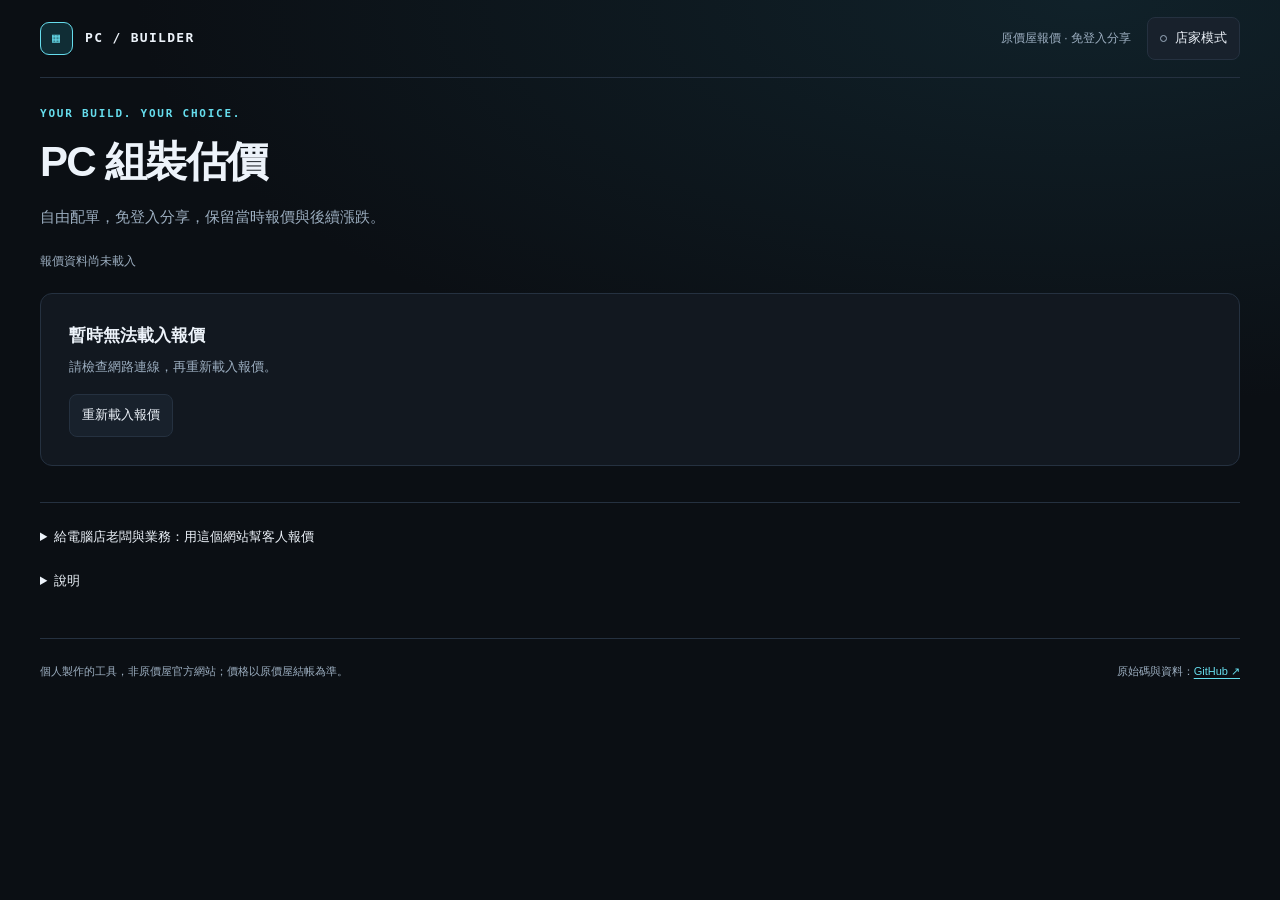
==== commit 4bedb4ca: "零件價格歷史：近 30 天最低／最高與迷你折線（docs/history.json） - build_site.py 產出 docs/history.json（分類|型號 → [[日期, 價格]]，只" ====
--- a/.claude/skills/coolpc/templates/index.html
+++ b/.claude/skills/coolpc/templates/index.html
@@ -9,7 +9,7 @@
 <meta property="og:title" content="PC 組裝估價">
 <meta property="og:description" content="用原價屋含稅報價配電腦：每個零件都能換，自動提示相容性；整張估價單存成一條連結，日後打開還看得到漲跌。">
 <meta name="theme-color" content="#0b0f14">
-<link rel="stylesheet" href="builder.css?v=20261022-diff">
+<link rel="stylesheet" href="builder.css?v=20261022-history">
 </head>
 <body>
 <main class="wrap">
@@ -192,6 +192,7 @@
         <li>標籤：<span class="flag cond">搭板專案</span> CPU 需與主機板同購才是此價；<span class="flag cond">組裝價 / 裝機價 / 限搭機</span> 需整機組裝才適用（買整機沒問題）；<span class="flag">任搭折N</span> 任搭其他商品再折 N 元，估價頁不會顯示、結帳才減；<span class="flag">下殺</span> 限時價。</li>
         <li>分享的估價單上的 ▲▼ 是「這張單的報價（分享當時的價格）」跟原價屋現價的差額；品名裡的「▼下殺到…」與下方的「價格異動」「下殺」「原價」是原價屋自己的近期調價標示，跟分享連結無關。</li>
         <li>相容性提示（腳位、DDR 世代、顯卡長度、散熱器高度、CPU 內顯、電源瓦數）是從品名自動判讀的，電源瓦數依顯示卡原廠建議值，僅供參考，下單前請再確認。</li>
+        <li>零件旁的「30 天最低／最高」與小折線是從每小時快照整理的同型號價格變動（同型號多件取最低價，只記主機零件分類；30 天內沒變只寫文字），用來看最近是漲是跌、現在的價格算高還是低。</li>
         <li id="note-more" hidden>切到「全部分類」可以另外加購原價屋其他分類的商品（螢幕、鍵鼠、喇叭耳機、作業系統，或第二顆 SSD、散熱膏等），同一類可以加好幾件；選件面板可以選分類，也可以跨分類搜尋。</li>
         <li>「複製分享連結」會把整張估價單（品名、當時價格、日期）存進網址，打開是一張唯讀的估價單：可以列印或存成 PDF，任何時候打開都看得到當初的報價，並標出原價屋現價的漲跌與已下架品項（搭板、裝機價等優惠結束但同型號還在賣的，改跟同型號的現價比）。按「編輯這張估價單」就能改單，改過的品項以現價計，上方會列出跟分享時的內容比換了哪幾格、各差多少，再分享就是新的連結；「複製可編輯連結」打開直接是編輯畫面，「預覽估價單」可以先看看分享出去的樣子。</li>
         <li>按「全部清空」可以從空白開始，只分享單一零件（例如只分享記憶體）；按「重設為預設」可以復原。</li>
@@ -260,8 +261,8 @@
 </dialog>
 <div id="toast" role="status" aria-live="polite"></div>
 
-<script src="coolpc-live.js?v=20261022-diff"></script>
-<script src="builder-ui.js?v=20261022-diff"></script>
+<script src="coolpc-live.js?v=20261022-history"></script>
+<script src="builder-ui.js?v=20261022-history"></script>
 <script>
 (async function(){
   const $ = s => document.querySelector(s);
@@ -285,6 +286,23 @@
   // 列跟現行型錄比：dv = 現價 − 鎖定的報價 (分享當時的價格)；it 為 null = 已下架 (alts = 同型號但挑不出唯一一件)
   // how === 'variant'：同型號還在賣但價格條件變了 (搭板優惠結束…)，it 是同型號現行那件，note 說明怎麼變
   const cmp = r => { const { item: it, how, alts } = find(r); return { it, how, alts, dv: it && r.pin ? it.price - r.pin.price : 0, note: how === 'variant' ? C.condNote(r.name, it.name) : '' }; };
+  // 價格歷史 (history.json，build_site.py 產出：分類|型號 -> 價格變動紀錄)：主畫面畫好後背景載入，載入前或沒資料時不顯示
+  let HIST = null;
+  const histOf = (cat, name) => { const k = HIST && U.historyKey(cat, name); return k && HIST[k] ? U.historyStats(HIST[k], U.isoOfQD(SRC.quote_date)) : null; };
+  // 小字「30 天最低／最高」+ 迷你折線 (builder-ui.js)；price = 這件的現價，跟紀錄的同型號最低價不同 (代理 / 平輸、搭板價) 時標「同型號」
+  function histHtml(cat, name, price){
+    const s = histOf(cat, name); if (!s) return '';
+    const who = price != null && price !== s.last ? '同型號 ' : '';
+    return `<span class="d hist">${who}${s.flat ? `30 天價格沒變（$${fmt(s.min)}）` : `30 天最低 $${fmt(s.min)}／最高 $${fmt(s.max)}${U.sparkline(s)}`}</span>`;
+  }
+  async function loadHistory(){
+    try {
+      const r = await fetch('history.json?' + Date.now()); if (!r.ok) return;
+      const h = await r.json(); if (!h || typeof h !== 'object' || Array.isArray(h)) return;
+      HIST = h;
+      if (!picker.open && (!document.activeElement || document.activeElement === document.body)) render();
+    } catch (e) { console.warn('價格歷史載入失敗：', e); }
+  }
 
   // 目前型錄來源：快照 (data.json) 或即時抓取
   const SRC = { live: false, quote_date: D.quote_date, at: D.generated.slice(0,16).replace('T',' ') };
@@ -551,7 +569,7 @@
       if (!preview.error) button.dataset.delta = preview.delta;
       button.setAttribute('aria-pressed', String(!!selected));
       button.innerHTML = (sort !== 'source' ? `<span class="picker-item-group">${esc((prefix ? category + ' · ' : '') + group)}</span>` : '')
-        + `<span class="picker-name">${esc(it.name)}</span><span class="flags">${flagsOf(it)}</span><span class="picker-price">$${fmt(it.price)}<small>${selected ? '目前選擇 ✓' : same ? '同型號現行品項' : '選擇此零件'}</small></span>`
+        + `<span class="picker-name">${esc(it.name)}</span><span class="flags">${flagsOf(it)}</span><span class="picker-price">$${fmt(it.price)}<small>${selected ? '目前選擇 ✓' : same ? '同型號現行品項' : '選擇此零件'}</small></span>${histHtml(cat, it.name, it.price)}`
         + `<span class="picker-delta${!preview.error && preview.delta < 0 ? ' down' : ''}">${esc(delta)}</span>`;
       button.onclick = () => applyCandidate(cat, it.name); results.appendChild(button);
     }
@@ -648,7 +666,7 @@
       const c = dv > 0 ? 'up' : 'down';
       const q = r.qty > 1 && dv ? ` ×${r.qty}，小計 <span class="${c}">${arrow(dv * r.qty)}</span>` : '';
       const v = how === 'variant' ? `<span class="renamed">${esc(note)}</span>，` : '';
-      return `<li>${esc(s.label)}：${v}$${fmt(r.pin.price)} → ${how === 'variant' ? '同型號現價 ' : ''}$${fmt(it.price)} ${dv ? `<span class="${c}">${arrow(dv)}</span>` : '（價格沒變）'}${q}${when}</li>`;
+      return `<li>${esc(s.label)}：${v}$${fmt(r.pin.price)} → ${how === 'variant' ? '同型號現價 ' : ''}$${fmt(it.price)} ${dv ? `<span class="${c}">${arrow(dv)}</span>` : '（價格沒變）'}${q}${when}${histHtml(r.cat, it.name, it.price)}</li>`;
     });
     if (T.diff) li.push(`<li><b>合計 <span class="${T.diff > 0 ? 'up' : 'down'}">${arrow(T.diff)}</span></b>（$${fmt(T.quoted)} → $${fmt(T.current)}）</li>`);
     el.innerHTML = head + '<ul>' + li.join('') + '</ul>';
@@ -844,7 +862,7 @@
       <p class="part-name">${r ? esc(shownName) + (how === 'variant' ? `<span class="d">同型號現行品項：${esc(it.name)}</span>` : '') : '尚未選擇 · 可沿用舊零件或按需要新增'}</p>
       ${r ? `<div class="flags">${flagsOf(it)}</div><div class="part-bottom">
         <label class="quantity">數量 <input type="number" aria-label="${esc(label)}數量" min="1" max="9" value="${r.qty}"></label>
-        <div class="part-price"><span class="unit-price">單價 ${price != null ? '$' + fmt(price) : '–'}</span><strong class="subtotal">${price != null ? '$' + fmt(price * r.qty) : '–'}</strong>${sub}</div>
+        <div class="part-price"><span class="unit-price">單價 ${price != null ? '$' + fmt(price) : '–'}</span><strong class="subtotal">${price != null ? '$' + fmt(price * r.qty) : '–'}</strong>${sub}${histHtml(r.cat, it ? it.name : r.name, it ? it.price : null)}</div>
       </div>` : ''}
     </div>`;
     container.appendChild(part);
@@ -1230,6 +1248,7 @@
   $('#load-state').hidden = true;
   applyMode();
   if (startMsg) toast(startMsg, 5000);
+  loadHistory();
   if (L.s !== null || L.store) openStoreFromLink(L);
 
   const mobileBar = $('#mobile-bar');
--- a/.claude/skills/coolpc/templates/builder.css
+++ b/.claude/skills/coolpc/templates/builder.css
@@ -111,6 +111,9 @@
 .up, .gone, .d.up, .d.gone { color: var(--warn); }
 .down, .d.down { color: var(--ok); }
 .renamed, .d.renamed { color: var(--accent); }
+.hist { color: var(--muted); }
+.hist .spark { display: inline-block; vertical-align: middle; margin-left: 6px; color: var(--accent); }
+.picker-item .hist { margin-top: 4px; }
 .summary-card { position: sticky; top: 24px; background: var(--card); border: 1px solid var(--line); border-radius: 12px; padding: 20px; }
 .summary-card h2 { font-size: 16px; margin: 0 0 16px; }
 .summary-label { color: var(--muted); font-size: 12px; }
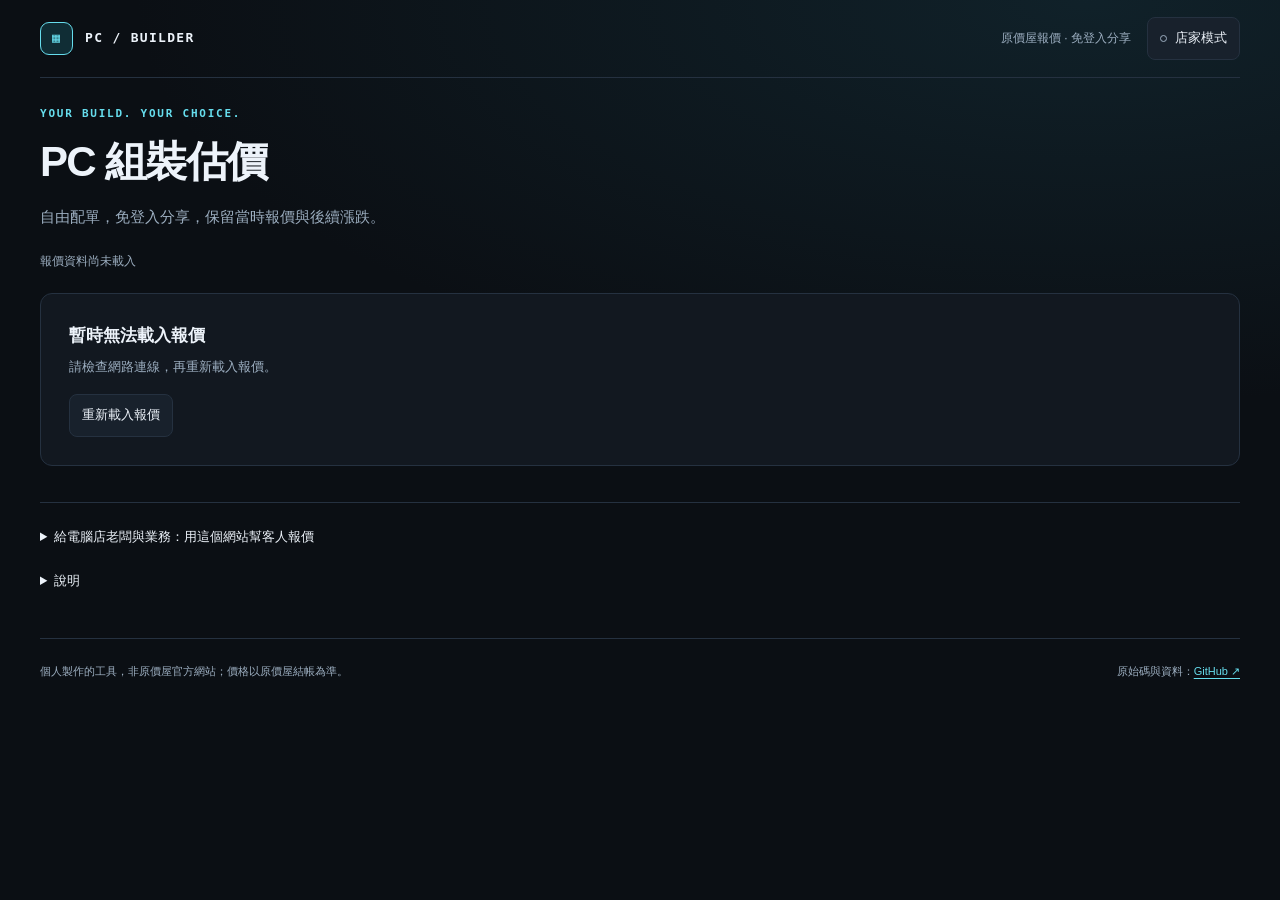
==== commit 235876e6: "分享體驗：連結改 deflate 壓縮（版本 2）、唯讀估價單加 QR Code、最近開過的估價單 - coolpc-live.js：encodeQuote／decodeQuote 改 async，'" ====
--- a/.claude/skills/coolpc/templates/index.html
+++ b/.claude/skills/coolpc/templates/index.html
@@ -9,7 +9,7 @@
 <meta property="og:title" content="PC 組裝估價">
 <meta property="og:description" content="用原價屋含稅報價配電腦：每個零件都能換，自動提示相容性；整張估價單存成一條連結，日後打開還看得到漲跌。">
 <meta name="theme-color" content="#0b0f14">
-<link rel="stylesheet" href="builder.css?v=20261022-history">
+<link rel="stylesheet" href="builder.css?v=20261022-share">
 </head>
 <body>
 <main class="wrap">
@@ -48,6 +48,7 @@
         </div>
         <p class="sheet-issuer" id="sheet-issuer"><strong id="sheet-site"></strong><span>原價屋含稅報價整理</span></p>
         <div class="sheet-store" id="sheet-store" hidden></div>
+        <div class="sheet-qr" id="sheet-qr" hidden></div>
       </header>
       <dl class="sheet-meta" id="sheet-meta"></dl>
       <div class="sheet-top-total"><span id="sheet-top-label">合計（含稅）</span><strong id="sheet-top-total"></strong></div>
@@ -195,6 +196,7 @@
         <li>零件旁的「30 天最低／最高」與小折線是從每小時快照整理的同型號價格變動（同型號多件取最低價，只記主機零件分類；30 天內沒變只寫文字），用來看最近是漲是跌、現在的價格算高還是低。</li>
         <li id="note-more" hidden>切到「全部分類」可以另外加購原價屋其他分類的商品（螢幕、鍵鼠、喇叭耳機、作業系統，或第二顆 SSD、散熱膏等），同一類可以加好幾件；選件面板可以選分類，也可以跨分類搜尋。</li>
         <li>「複製分享連結」會把整張估價單（品名、當時價格、日期）存進網址，打開是一張唯讀的估價單：可以列印或存成 PDF，任何時候打開都看得到當初的報價，並標出原價屋現價的漲跌與已下架品項（搭板、裝機價等優惠結束但同型號還在賣的，改跟同型號的現價比）。按「編輯這張估價單」就能改單，改過的品項以現價計，上方會列出跟分享時的內容比換了哪幾格、各差多少，再分享就是新的連結；「複製可編輯連結」打開直接是編輯畫面，「預覽估價單」可以先看看分享出去的樣子。</li>
+        <li>分享連結從 2026/10/22 起會壓縮（網址較短），舊連結照樣能開；唯讀估價單右上角有這條連結的 QR Code，列印也會帶著，店家可以直接給客人掃。分享或預覽過的估價單會記在這台裝置的「最近開過」（起始配置區的分頁，最多 30 筆，只存在你的瀏覽器，可清除），不用再翻聊天紀錄找連結。</li>
         <li>按「全部清空」可以從空白開始，只分享單一零件（例如只分享記憶體）；按「重設為預設」可以復原。</li>
         <li>「帶到原價屋估價頁」會在新分頁開啟原價屋官方估價頁，預先選好這張單的品項與數量，可以接著在那邊列印或聯絡原價屋。那邊一律是原價屋現價；已下架的品項不會帶入，搭板、裝機價等優惠結束的改帶同型號現行品項。</li>
         <li id="note-live">每小時自動抓取原價屋報價快照；預設配置的零件若下架，會保留原品項並標示「已下架」，請按「更換」改選。</li>
@@ -261,8 +263,8 @@
 </dialog>
 <div id="toast" role="status" aria-live="polite"></div>
 
-<script src="coolpc-live.js?v=20261022-history"></script>
-<script src="builder-ui.js?v=20261022-history"></script>
+<script src="coolpc-live.js?v=20261022-share"></script>
+<script src="builder-ui.js?v=20261022-share"></script>
 <script>
 (async function(){
   const $ = s => document.querySelector(s);
@@ -369,12 +371,26 @@
   }
   const presets = tabs.slice();
 
+  // ---- 最近開過的估價單：分享或預覽時存這台裝置的 localStorage (最多 30 筆，不上伺服器)，起始配置區的「最近開過」分頁可一鍵開回 ----
+  const RECENT_LS = 'coolpc.recent';
+  let recent = [];
+  try { recent = U.recentClean(JSON.parse(localStorage.getItem(RECENT_LS) || '[]')); } catch (e) {}
+  function rememberRecent(hash){
+    if (!hash || isEmpty(cur)) return;
+    const T = C.totals(allRows(cur), find), B = issuerFor(cur) ? C.bizTotals(T.quoted, cur.biz) : null;
+    const next = U.recentUpsert(recent, { n: quoteName(cur), d: quoteDate(cur), total: B ? B.final : T.quoted, hash, at: C.isoDate() });
+    if (JSON.stringify(next) === JSON.stringify(recent)) return;
+    recent = next;
+    try { localStorage.setItem(RECENT_LS, JSON.stringify(recent)); } catch (e) {}
+  }
+  function openRecent(hash){ if (location.hash === hash) location.reload(); else location.hash = hash; }
+
   // 從網址還原：#q=<估價單快照> → #b=<預設配置> → 預設中間那套；前面多 v=1 就先開唯讀估價單 (檢視模式)
   const L = C.readLink(location.hash);
   let cur = null, startMsg = '', viewable = false;
   if (L.q !== null) {
     try {
-      const q = C.decodeQuote(L.q, MORE ? [...D.slots, MORE] : D.slots);
+      const q = await C.decodeQuote(L.q, MORE ? [...D.slots, MORE] : D.slots);
       const rows = {}, more = []; for (const s of D.slots) rows[s.key] = null;
       for (const r of q.rows) { const row = mkRow(r.cat, r.name, r.qty, { price: r.price, d: r.d }, r.slot === '+'); if (row.x) more.push(row); else rows[r.slot] = row; }
       const base = presets.find(t => t.key === q.b);
@@ -435,7 +451,7 @@
   // 用途只篩選；卡片 key 對應方案，不依 DOM 子元素的順序。
   const tabsEl = $('#tabs');
   function buildTabs(){
-    const purposes = U.purposesFor(presets);
+    const purposes = [...U.purposesFor(presets), ...(recent.length ? [['recent', '最近開過']] : [])];
     if (!purposes.some(([key]) => key === selectedPurpose)) selectedPurpose = purposes[0][0];
     const purposesEl = $('#purposes'); purposesEl.replaceChildren();
     for (const [key, label] of purposes) {
@@ -445,6 +461,7 @@
       purposesEl.appendChild(button);
     }
     tabsEl.replaceChildren();
+    if (selectedPurpose === 'recent') { renderRecentTabs(); $('#shared-return').hidden = !tabs.some(t => t.kind === 'shared'); return; }
     for (const t of presets.filter(t => U.purposeOf(t) === selectedPurpose)) {
       const T = C.totals(allRows(t.orig), find);
       const el = document.createElement('button'); el.className = 'tab' + (t === cur ? ' on' : ''); el.dataset.key = t.key;
@@ -454,6 +471,26 @@
       tabsEl.appendChild(el);
     }
     $('#shared-return').hidden = !tabs.some(t => t.kind === 'shared');
+  }
+
+  // 「最近開過」：每筆是分享 / 預覽過的估價單連結，點了直接開 (重新載入)；清除只刪這台裝置的紀錄
+  function renderRecentTabs(){
+    for (const e of recent) {
+      const el = document.createElement('button'); el.className = 'tab recent'; el.dataset.hash = e.hash;
+      el.innerHTML = `<div class="tab-title">${esc(e.n)}</div><small>報價日期 ${esc(e.d)}${e.at ? '・' + esc(e.at) + ' 開過' : ''}</small><div class="tab-price">$${fmt(e.total)}<span>合計</span></div>`;
+      el.onclick = () => openRecent(e.hash);
+      tabsEl.appendChild(el);
+    }
+    const clear = document.createElement('button'); clear.className = 'text-button remove recent-clear'; clear.textContent = '清除這台裝置的「最近開過」紀錄';
+    clear.onclick = () => {
+      if (!confirm('清除「最近開過」的紀錄？只刪這台裝置的清單，已分享的連結不受影響。')) return;
+      recent = [];
+      try { localStorage.removeItem(RECENT_LS); } catch (e) {}
+      selectedPurpose = U.purposeOf(cur.kind === 'shared' ? presets.find(t => t.key === cur.base) || {} : cur);
+      buildTabs(); toast('已清除最近開過的紀錄');
+      $('#purposes').querySelector('[aria-pressed="true"]')?.focus({ preventScroll: true });
+    };
+    tabsEl.appendChild(clear);
   }
 
   function renderPreset(){
@@ -811,6 +848,15 @@
       : `本估價單由「${store.name}」製作，` + (hide ? '' : `零件價格參考原價屋線上含稅報價（${qd}），`)
         + '本店價、服務內容與庫存以店家確認為準。相容性提示依品名自動判讀，僅供參考。店家資訊與價格由製作者自行填寫，本網站未經查核。';
     $('#sheet-made').textContent = store && location.host ? `由 ${location.host} 免費估價工具產生` : `由「${D.title}」產生` + (location.host ? ` · ${location.host}` : '');
+    withShareUrl(cur, true, renderQr);
+  }
+  // 右上角的 QR Code (這張估價單的唯讀連結，店家給客人掃；列印也帶)：連結沒變不重畫
+  function renderQr(url){
+    const box = $('#sheet-qr');
+    if (mode !== 'view' || box.dataset.url === url) return;
+    const svg = U.qrSvg(url, 104);
+    box.dataset.url = url; box.hidden = !svg;
+    box.innerHTML = svg ? svg + '<small>掃描開啟這張估價單</small>' : '';
   }
   // 切換模式只換顯示；網址由 render() 的 syncHash 依 mode 加上 / 拿掉 v=1 (replaceState，不留歷史)
   function applyMode(){
@@ -1061,18 +1107,32 @@
   // 沒動過的分享單原樣保留 (不重新編碼)；沒動過的預設配置用 #b= 跟著每小時更新；其餘存成快照
   // 全部清空的單沒有東西可存 (decodeQuote 也不收)，網址就不帶 #；檢視模式前面加 v=1
   const isEmpty = t => !allRows(t).length;
-  const hashFor = t => C.linkHash({ view: mode === 'view', ...(!dirty(t) ? (t.kind === 'shared' ? { q: t.raw } : { b: t.key }) : isEmpty(t) ? {} : { q: C.encodeQuote(quoteOf(t)) }) });
+  // encodeQuote 是 async (deflate 壓縮)：同一份內容只壓一次。每次重畫 syncHash 都會先算，按分享時通常已有結果 (encodedNow)，
+  // 剪貼簿寫入就不用等 await (Safari 離開使用者手勢就不給寫)
+  let encKey = '', encVal = '';
+  async function encoded(t){ const q = quoteOf(t), k = JSON.stringify(q); if (k !== encKey) { const v = await C.encodeQuote(q); encKey = k; encVal = v; } return encVal; }
+  const encodedNow = t => JSON.stringify(quoteOf(t)) === encKey ? encVal : null;
+  const hashFor = async t => C.linkHash({ view: mode === 'view', ...(!dirty(t) ? (t.kind === 'shared' ? { q: t.raw } : { b: t.key }) : isEmpty(t) ? {} : { q: await encoded(t) }) });
   // 分享一律是快照 (#q=)；view = 唯讀估價單 (#v=1&q=)，否則打開直接是編輯畫面
   // 沒動過、店家也沒換的分享單才沿用原連結 (店家打開客人的單再轉傳，要帶上自己的店家資訊)；網址不帶 ?query (例如設定連結的 openExternalBrowser)
   const pristine = t => t.kind === 'shared' && !dirty(t) && sameIssuer(issuerFor(t), t.issuer);
-  const shareUrl = (t, view) => location.href.split(/[?#]/)[0] + C.linkHash({ view, q: pristine(t) ? t.raw : C.encodeQuote(quoteOf(t)) });
-  let lastHash = location.hash, syncTimer = 0;
+  const urlWith = (view, q) => location.href.split(/[?#]/)[0] + C.linkHash({ view, q });
+  const shareUrl = async (t, view) => urlWith(view, pristine(t) ? t.raw : await encoded(t));
+  const shareUrlNow = (t, view) => { const q = pristine(t) ? t.raw : encodedNow(t); return q ? urlWith(view, q) : null; };
+  // 有算好的連結就同步用 (fn 回傳字串)，否則回 promise；copyText 兩種都收
+  const withShareUrl = (t, view, fn) => { const now = shareUrlNow(t, view); return now != null ? fn(now) : shareUrl(t, view).then(fn); };
+  let lastHash = location.hash, syncTimer = 0, syncSeq = 0;
   // replaceState 太頻繁 (例如注音輸入每個鍵) Safari 會丟 SecurityError：打字時延遲寫入，出錯也不中斷畫面
-  function syncHash(){
+  // 壓縮是 async：連續幾次重畫只採用最後一次的結果
+  async function syncHash(){
     clearTimeout(syncTimer);
-    const h = hashFor(cur);
+    const seq = ++syncSeq;
+    let h;
+    try { h = await hashFor(cur); } catch (e) { console.error('無法產生連結：', e); return; }
+    if (seq !== syncSeq) return;
     try { if (h !== location.hash) history.replaceState(null, '', h || location.pathname + location.search); } catch (e) { scheduleSync(); }
     lastHash = location.hash;
+    if (mode === 'view' && h) rememberRecent(h);
   }
   const scheduleSync = () => { clearTimeout(syncTimer); syncTimer = setTimeout(syncHash, 400); };
   // 在同一個分頁貼上別的連結 (只改 # 後面) 時重新載入；店家設定連結 / #store 直接開店家設定
@@ -1085,8 +1145,14 @@
 
   function toast(m, ms){ const t = $('#toast'); t.textContent = m; t.classList.add('show'); clearTimeout(toast.h); toast.h = setTimeout(() => t.classList.remove('show'), ms || 1600); }
   // 有些 App 內建瀏覽器 (LINE 等) 不給寫剪貼簿，退回跳出視窗讓人手動複製
+  // text 可以是 promise (連結還在壓縮)：Safari 要在使用者手勢內呼叫，所以把 promise 交給 ClipboardItem；不支援的瀏覽器等完再寫
   async function copyText(text, ok, ms){
-    try { await navigator.clipboard.writeText(text); toast(ok, ms); } catch (e) { prompt('無法自動複製，請手動複製：', text); }
+    try {
+      if (typeof text !== 'string' && typeof ClipboardItem === 'function' && navigator.clipboard.write) {
+        await navigator.clipboard.write([new ClipboardItem({ 'text/plain': Promise.resolve(text).then(t => new Blob([t], { type: 'text/plain' })) })]);
+      } else await navigator.clipboard.writeText(await text);
+      toast(ok, ms);
+    } catch (e) { prompt('無法自動複製，請手動複製：', await text); }
   }
   $('#reset').onclick = () => {
     cur.rows = clone(cur.orig.rows); cur.more = clone(cur.orig.more); cur.biz = clone(cur.orig.biz); cur.issuer = clone(cur.orig.issuer);
@@ -1116,7 +1182,7 @@
         const it = find(r).item, name = r.pin || !it ? r.name : it.name;
         return { label, name: C.modelOf(name) || name, qty: r.qty, price: r.pin ? r.pin.price : it ? it.price : 0 };
       });
-      const text = U.storeMessage({ store: profile, biz: b, totals: C.bizTotals(T.quoted, b), quoted: T.quoted, lines, url: shareUrl(cur, true), until: b.until && dateText(b.until) });
+      const text = withShareUrl(cur, true, url => U.storeMessage({ store: profile, biz: b, totals: C.bizTotals(T.quoted, b), quoted: T.quoted, lines, url, until: b.until && dateText(b.until) }));
       return copyText(text, '已複製給客戶的訊息' + warn, warn ? 5000 : 0);
     }
     const lines = [cur.kind === 'shared' ? `【${cur.label}${cur.sub ? '：' + cur.sub : ''}】報價日期 ${cur.d}（現價資料 ${SRC.quote_date}）` : `【${cur.label}${cur.sub ? ' — ' + cur.sub : ''}】原價屋含稅報價 ${SRC.quote_date}`];
@@ -1127,15 +1193,14 @@
     }
     const T = C.totals(allRows(cur), find);
     lines.push(`總計 $${fmt(T.quoted)}` + (T.diff ? `（以現價計 $${fmt(T.current)} ${arrow(T.diff)}）` : '') + (T.goneCount ? `（${T.goneCount} 項已下架）` : '') + (T.off ? `（任搭折 -${fmt(T.off)} → 約 $${fmt(T.current - T.off)}）` : ''));
-    lines.push(shareUrl(cur, true));
-    copyText(lines.join('\n'), '已複製清單');
+    copyText(withShareUrl(cur, true, url => [...lines, url].join('\n')), '已複製清單');
   };
   $('#share').onclick = $('#mobile-share').onclick = $('#sheet-copy').onclick = () => {
     if (isEmpty(cur)) return toast(emptyMsg);
     const warn = storeCheck();
-    copyText(shareUrl(cur, true), '已複製估價單連結' + warn, warn ? 5000 : 0);
-  };
-  $('#share-edit').onclick = () => isEmpty(cur) ? toast(emptyMsg) : copyText(shareUrl(cur, false), '已複製可編輯連結');
+    copyText(withShareUrl(cur, true, url => { rememberRecent(url.slice(url.indexOf('#'))); return url; }), '已複製估價單連結' + warn, warn ? 5000 : 0);
+  };
+  $('#share-edit').onclick = () => isEmpty(cur) ? toast(emptyMsg) : copyText(withShareUrl(cur, false, url => url), '已複製可編輯連結');
   $('#preview').onclick = $('#mobile-preview').onclick = e => { returnFocus = e.currentTarget; setMode('view'); };
   $('#sheet-edit').onclick = () => setMode('edit');
   $('#sheet-print').onclick = () => window.print();
--- a/.claude/skills/coolpc/templates/builder.css
+++ b/.claude/skills/coolpc/templates/builder.css
@@ -289,6 +289,11 @@
 .sheet-foot p { margin: 0 0 4px; }
 /* 店家估價單：抬頭換成店家區塊、合計最後一列是本店合計、店家備註保留換行 */
 .sheet-store { display: flex; flex-direction: column; align-items: flex-end; text-align: right; gap: 1px; max-width: 360px; font-size: 12.5px; color: var(--muted); }
+.sheet-head > div:first-child { margin-right: auto; }
+.sheet-qr { text-align: center; }
+.sheet-qr svg { display: block; width: 104px; height: 104px; border-radius: 4px; }
+.sheet-qr small { display: block; margin-top: 3px; font-size: 10px; color: var(--muted); }
+.recent-clear { grid-column: 1 / -1; justify-self: start; }
 .sheet-store .store-name { color: var(--text); font-size: 18px; font-weight: 700; letter-spacing: .02em; overflow-wrap: anywhere; }
 .sheet-store .store-tag { color: var(--accent); font-size: 12px; margin-bottom: 4px; overflow-wrap: anywhere; }
 .sheet-store .store-line { overflow-wrap: anywhere; }
@@ -332,6 +337,8 @@
   .store-body { padding-inline: 18px; }
   .store-actions { padding-inline: 18px; }
   .sheet-store { order: -1; flex-basis: 100%; align-items: flex-start; text-align: left; max-width: none; padding-bottom: 10px; border-bottom: 1px solid var(--line); }
+  .sheet-qr { flex-basis: 100%; display: flex; align-items: center; gap: 12px; text-align: left; }
+  .sheet-qr svg { width: 88px; height: 88px; }
   .sheet-store a.store-link { display: inline-flex; align-items: center; min-height: 44px; }
   .topbar { height: 64px; }
   .topbar-note { font-size: 10px; }
@@ -422,6 +429,7 @@
   .sheet-view { max-width: none; margin: 0; }
   .sheet { box-shadow: none; border-radius: 0; padding: 0 1mm; --text: #000; --muted: #333; --line: #999; }
   .sheet-table thead { display: table-header-group; }
+  .sheet-qr svg { width: 30mm; height: 30mm; }
   .sheet-table tr, .sheet-totals, .sheet-notes li, .sheet-meta, .sheet-store { break-inside: avoid; }
   .sheet-store a.store-link { text-decoration: none; }
   .sheet-notes li.memo { background: none; }
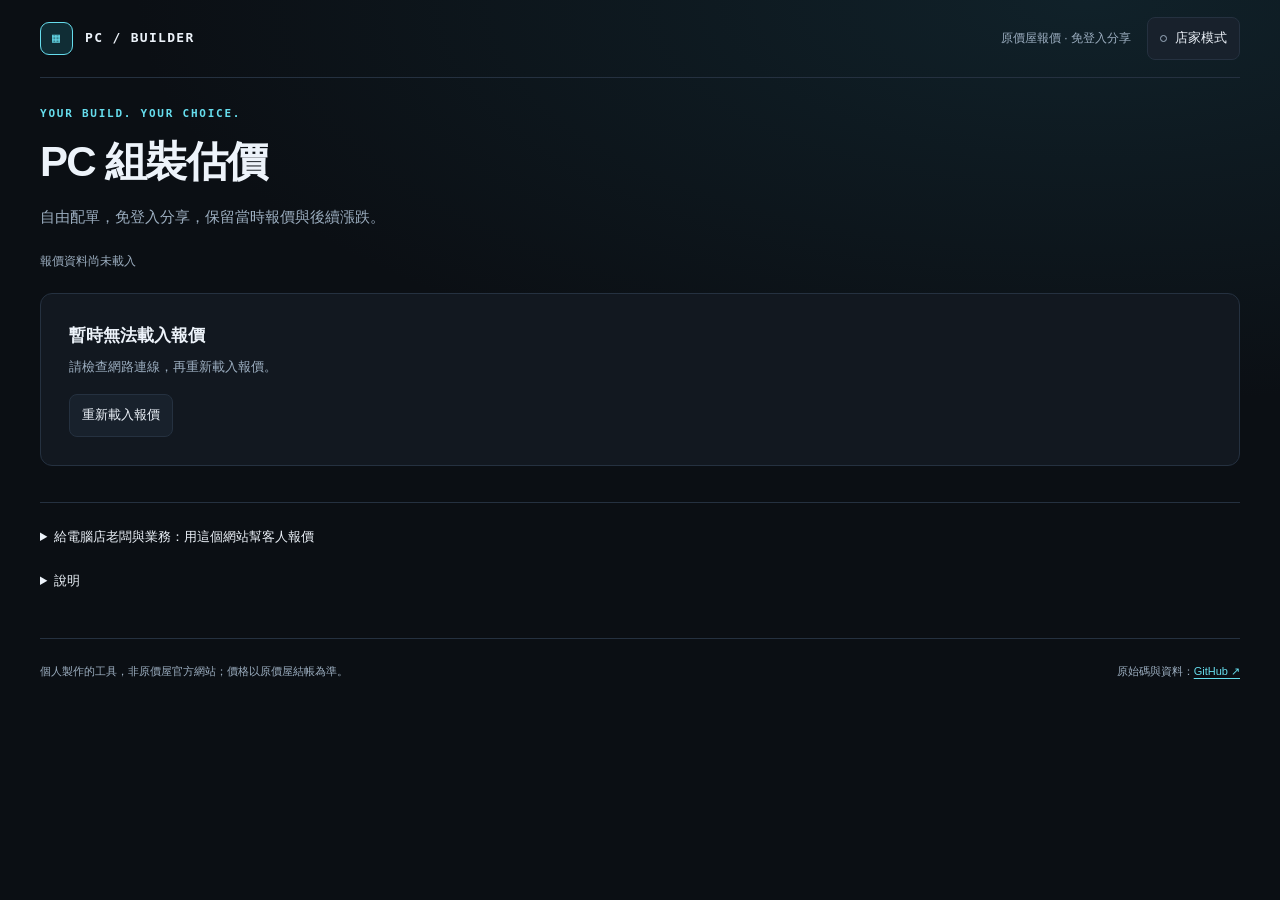
==== commit a6efd876: "QR Code 可掃性：尺寸隨格數放大、糾錯等級依長度只算一次、M 放不下退 L、太長時顯示提示 - builder-ui.js：qrVersionFor 先算版本，放得進版本 20 用 M 否則 L" ====
--- a/.claude/skills/coolpc/templates/index.html
+++ b/.claude/skills/coolpc/templates/index.html
@@ -9,7 +9,7 @@
 <meta property="og:title" content="PC 組裝估價">
 <meta property="og:description" content="用原價屋含稅報價配電腦：每個零件都能換，自動提示相容性；整張估價單存成一條連結，日後打開還看得到漲跌。">
 <meta name="theme-color" content="#0b0f14">
-<link rel="stylesheet" href="builder.css?v=20261022-share">
+<link rel="stylesheet" href="builder.css?v=20261022-qr">
 </head>
 <body>
 <main class="wrap">
@@ -193,7 +193,7 @@
         <li>標籤：<span class="flag cond">搭板專案</span> CPU 需與主機板同購才是此價；<span class="flag cond">組裝價 / 裝機價 / 限搭機</span> 需整機組裝才適用（買整機沒問題）；<span class="flag">任搭折N</span> 任搭其他商品再折 N 元，估價頁不會顯示、結帳才減；<span class="flag">下殺</span> 限時價。</li>
         <li>分享的估價單上的 ▲▼ 是「這張單的報價（分享當時的價格）」跟原價屋現價的差額；品名裡的「▼下殺到…」與下方的「價格異動」「下殺」「原價」是原價屋自己的近期調價標示，跟分享連結無關。</li>
         <li>相容性提示（腳位、DDR 世代、顯卡長度、散熱器高度、CPU 內顯、電源瓦數）是從品名自動判讀的，電源瓦數依顯示卡原廠建議值，僅供參考，下單前請再確認。</li>
-        <li>零件旁的「30 天最低／最高」與小折線是從每小時快照整理的同型號價格變動（同型號多件取最低價，只記主機零件分類；30 天內沒變只寫文字），用來看最近是漲是跌、現在的價格算高還是低。</li>
+        <li>零件旁的「30 天最低／最高」與小折線是從每小時快照整理的同型號價格變動，用來看最近是漲是跌、現在的價格算高還是低。搭板價、組裝價等條件價跟一般價分開記；同型號有代理／平輸多件時記最低那件並標「同型號最低款」；只記主機零件分類；30 天內沒變、或上架未滿 30 天，只寫文字不畫折線。</li>
         <li id="note-more" hidden>切到「全部分類」可以另外加購原價屋其他分類的商品（螢幕、鍵鼠、喇叭耳機、作業系統，或第二顆 SSD、散熱膏等），同一類可以加好幾件；選件面板可以選分類，也可以跨分類搜尋。</li>
         <li>「複製分享連結」會把整張估價單（品名、當時價格、日期）存進網址，打開是一張唯讀的估價單：可以列印或存成 PDF，任何時候打開都看得到當初的報價，並標出原價屋現價的漲跌與已下架品項（搭板、裝機價等優惠結束但同型號還在賣的，改跟同型號的現價比）。按「編輯這張估價單」就能改單，改過的品項以現價計，上方會列出跟分享時的內容比換了哪幾格、各差多少，再分享就是新的連結；「複製可編輯連結」打開直接是編輯畫面，「預覽估價單」可以先看看分享出去的樣子。</li>
         <li>分享連結從 2026/10/22 起會壓縮（網址較短），舊連結照樣能開；唯讀估價單右上角有這條連結的 QR Code，列印也會帶著，店家可以直接給客人掃。分享或預覽過的估價單會記在這台裝置的「最近開過」（起始配置區的分頁，最多 30 筆，只存在你的瀏覽器，可清除），不用再翻聊天紀錄找連結。</li>
@@ -263,8 +263,8 @@
 </dialog>
 <div id="toast" role="status" aria-live="polite"></div>
 
-<script src="coolpc-live.js?v=20261022-share"></script>
-<script src="builder-ui.js?v=20261022-share"></script>
+<script src="coolpc-live.js?v=20261022-qr"></script>
+<script src="builder-ui.js?v=20261022-qr"></script>
 <script>
 (async function(){
   const $ = s => document.querySelector(s);
@@ -291,11 +291,13 @@
   // 價格歷史 (history.json，build_site.py 產出：分類|型號 -> 價格變動紀錄)：主畫面畫好後背景載入，載入前或沒資料時不顯示
   let HIST = null;
   const histOf = (cat, name) => { const k = HIST && U.historyKey(cat, name); return k && HIST[k] ? U.historyStats(HIST[k], U.isoOfQD(SRC.quote_date)) : null; };
-  // 小字「30 天最低／最高」+ 迷你折線 (builder-ui.js)；price = 這件的現價，跟紀錄的同型號最低價不同 (代理 / 平輸、搭板價) 時標「同型號」
+  // 小字「30 天最低／最高」+ 迷你折線 (builder-ui.js)；price = 這件的現價，跟紀錄值不同 (同型號多件：代理 / 平輸，紀錄的是最低那件) 時標「同型號最低款」
+  // 視窗內才上架的型號 (since < 30) 寫「上架 N 天」，不說「30 天沒變」
   function histHtml(cat, name, price){
     const s = histOf(cat, name); if (!s) return '';
-    const who = price != null && price !== s.last ? '同型號 ' : '';
-    return `<span class="d hist">${who}${s.flat ? `30 天價格沒變（$${fmt(s.min)}）` : `30 天最低 $${fmt(s.min)}／最高 $${fmt(s.max)}${U.sparkline(s)}`}</span>`;
+    const who = price != null && price !== s.last ? '同型號最低款：' : '';
+    const span = s.since < s.days ? (s.since ? `上架 ${s.since} 天` : '今天上架') : '30 天';
+    return `<span class="d hist">${who}${s.flat ? `${span}${s.since < s.days ? '，' : ''}價格沒變（$${fmt(s.min)}）` : `${span}${s.since < s.days ? '：' : ''}最低 $${fmt(s.min)}／最高 $${fmt(s.max)}${U.sparkline(s)}`}</span>`;
   }
   async function loadHistory(){
     try {
@@ -851,12 +853,20 @@
     withShareUrl(cur, true, renderQr);
   }
   // 右上角的 QR Code (這張估價單的唯讀連結，店家給客人掃；列印也帶)：連結沒變不重畫
+  // 估價單先畫出來，QR (版本 20 幾、8 種遮罩各算一次懲罰分，手機要幾十 ms) 延後一拍再算；回來時確認還是這張單、這條連結
+  // 尺寸隨格數 (builder-ui.js qrSvg：每格 2px)，--qr-n 給列印 CSS 算 mm；連結超過 QR 上限 (約 2,950 字) 顯示提示而不是藏起來
   function renderQr(url){
     const box = $('#sheet-qr');
     if (mode !== 'view' || box.dataset.url === url) return;
-    const svg = U.qrSvg(url, 104);
-    box.dataset.url = url; box.hidden = !svg;
-    box.innerHTML = svg ? svg + '<small>掃描開啟這張估價單</small>' : '';
+    box.dataset.url = url;
+    setTimeout(() => {
+      const now = shareUrlNow(cur, true);
+      if (mode !== 'view' || box.dataset.url !== url || (now && now !== url)) return;
+      const svg = U.qrSvg(url, 104), n = svg ? +svg.match(/data-n="(\d+)"/)[1] : 0;
+      box.style.setProperty('--qr-n', n);
+      box.hidden = false;
+      box.innerHTML = svg ? svg + '<small>掃描開啟這張估價單</small>' : '<small class="qr-none">連結太長，無法產生 QR Code；請改用「複製估價單連結」</small>';
+    }, 0);
   }
   // 切換模式只換顯示；網址由 render() 的 syncHash 依 mode 加上 / 拿掉 v=1 (replaceState，不留歷史)
   function applyMode(){
--- a/.claude/skills/coolpc/templates/builder.css
+++ b/.claude/skills/coolpc/templates/builder.css
@@ -290,9 +290,11 @@
 /* 店家估價單：抬頭換成店家區塊、合計最後一列是本店合計、店家備註保留換行 */
 .sheet-store { display: flex; flex-direction: column; align-items: flex-end; text-align: right; gap: 1px; max-width: 360px; font-size: 12.5px; color: var(--muted); }
 .sheet-head > div:first-child { margin-right: auto; }
+/* QR：svg 自帶 width/height (每格 2px，版本 23 約 234px)，不在這裡定死；--qr-n = 含留白的格數，列印每格 0.4mm */
 .sheet-qr { text-align: center; }
-.sheet-qr svg { display: block; width: 104px; height: 104px; border-radius: 4px; }
+.sheet-qr svg { display: block; max-width: 100%; height: auto; margin: 0 auto; border-radius: 4px; }
 .sheet-qr small { display: block; margin-top: 3px; font-size: 10px; color: var(--muted); }
+.sheet-qr .qr-none { max-width: 200px; margin: 0 auto; font-size: 11px; }
 .recent-clear { grid-column: 1 / -1; justify-self: start; }
 .sheet-store .store-name { color: var(--text); font-size: 18px; font-weight: 700; letter-spacing: .02em; overflow-wrap: anywhere; }
 .sheet-store .store-tag { color: var(--accent); font-size: 12px; margin-bottom: 4px; overflow-wrap: anywhere; }
@@ -337,8 +339,7 @@
   .store-body { padding-inline: 18px; }
   .store-actions { padding-inline: 18px; }
   .sheet-store { order: -1; flex-basis: 100%; align-items: flex-start; text-align: left; max-width: none; padding-bottom: 10px; border-bottom: 1px solid var(--line); }
-  .sheet-qr { flex-basis: 100%; display: flex; align-items: center; gap: 12px; text-align: left; }
-  .sheet-qr svg { width: 88px; height: 88px; }
+  .sheet-qr { flex-basis: 100%; }
   .sheet-store a.store-link { display: inline-flex; align-items: center; min-height: 44px; }
   .topbar { height: 64px; }
   .topbar-note { font-size: 10px; }
@@ -429,7 +430,7 @@
   .sheet-view { max-width: none; margin: 0; }
   .sheet { box-shadow: none; border-radius: 0; padding: 0 1mm; --text: #000; --muted: #333; --line: #999; }
   .sheet-table thead { display: table-header-group; }
-  .sheet-qr svg { width: 30mm; height: 30mm; }
+  .sheet-qr svg { width: calc(var(--qr-n, 117) * 0.4mm); height: calc(var(--qr-n, 117) * 0.4mm); max-width: none; }
   .sheet-table tr, .sheet-totals, .sheet-notes li, .sheet-meta, .sheet-store { break-inside: avoid; }
   .sheet-store a.store-link { text-decoration: none; }
   .sheet-notes li.memo { background: none; }
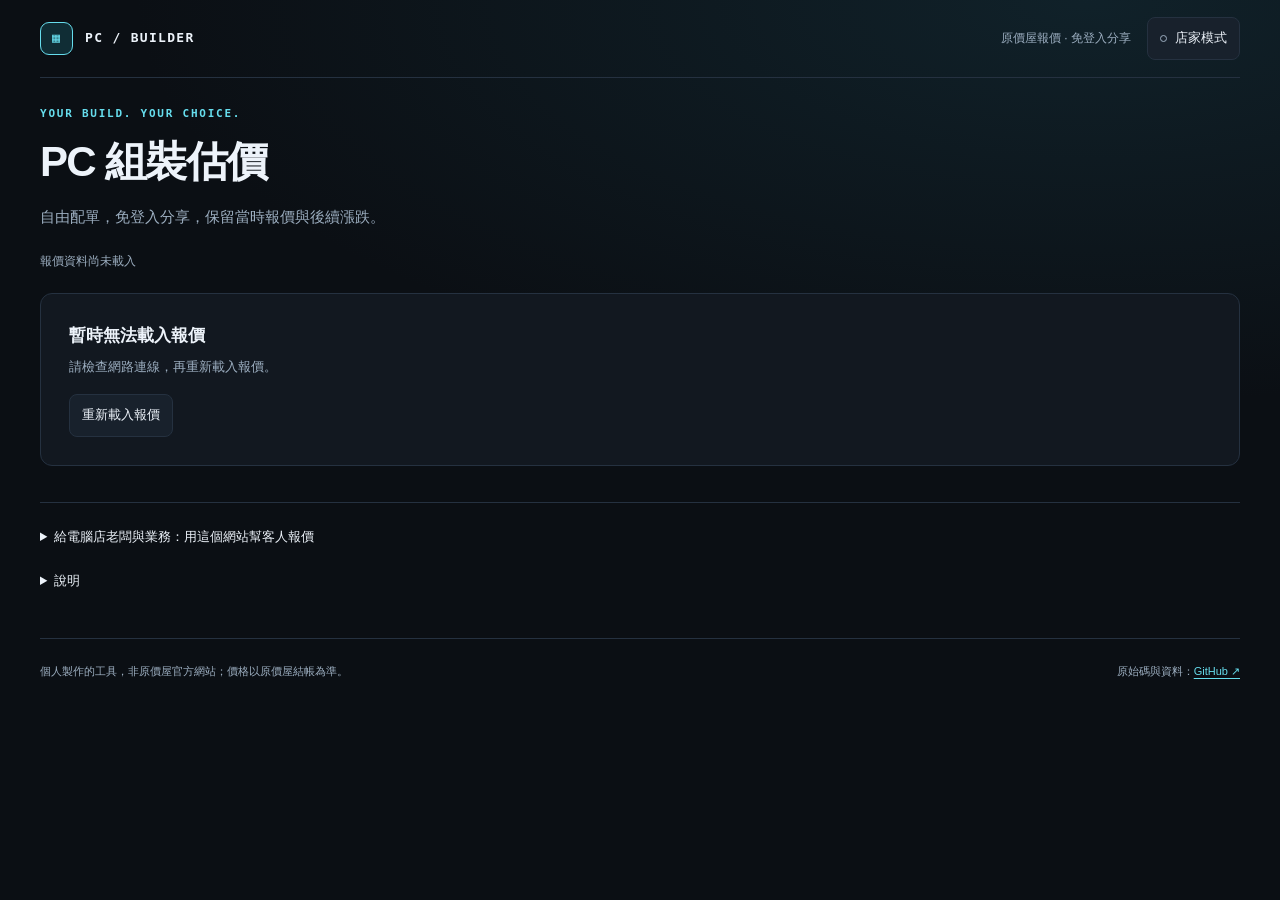
==== commit 8f8da1b6: "分享連結與最近開過：只記快照、標目前這張、canZip 實際試建、syncHash 防外部改網址、slot 原型鍵 - index.html：檢視模式一律記快照連結（#v=1&q=），預覽與分享存同一" ====
--- a/.claude/skills/coolpc/templates/index.html
+++ b/.claude/skills/coolpc/templates/index.html
@@ -9,7 +9,7 @@
 <meta property="og:title" content="PC 組裝估價">
 <meta property="og:description" content="用原價屋含稅報價配電腦：每個零件都能換，自動提示相容性；整張估價單存成一條連結，日後打開還看得到漲跌。">
 <meta name="theme-color" content="#0b0f14">
-<link rel="stylesheet" href="builder.css?v=20261022-qr">
+<link rel="stylesheet" href="builder.css?v=20261022-recent">
 </head>
 <body>
 <main class="wrap">
@@ -196,7 +196,7 @@
         <li>零件旁的「30 天最低／最高」與小折線是從每小時快照整理的同型號價格變動，用來看最近是漲是跌、現在的價格算高還是低。搭板價、組裝價等條件價跟一般價分開記；同型號有代理／平輸多件時記最低那件並標「同型號最低款」；只記主機零件分類；30 天內沒變、或上架未滿 30 天，只寫文字不畫折線。</li>
         <li id="note-more" hidden>切到「全部分類」可以另外加購原價屋其他分類的商品（螢幕、鍵鼠、喇叭耳機、作業系統，或第二顆 SSD、散熱膏等），同一類可以加好幾件；選件面板可以選分類，也可以跨分類搜尋。</li>
         <li>「複製分享連結」會把整張估價單（品名、當時價格、日期）存進網址，打開是一張唯讀的估價單：可以列印或存成 PDF，任何時候打開都看得到當初的報價，並標出原價屋現價的漲跌與已下架品項（搭板、裝機價等優惠結束但同型號還在賣的，改跟同型號的現價比）。按「編輯這張估價單」就能改單，改過的品項以現價計，上方會列出跟分享時的內容比換了哪幾格、各差多少，再分享就是新的連結；「複製可編輯連結」打開直接是編輯畫面，「預覽估價單」可以先看看分享出去的樣子。</li>
-        <li>分享連結從 2026/10/22 起會壓縮（網址較短），舊連結照樣能開；唯讀估價單右上角有這條連結的 QR Code，列印也會帶著，店家可以直接給客人掃。分享或預覽過的估價單會記在這台裝置的「最近開過」（起始配置區的分頁，最多 30 筆，只存在你的瀏覽器，可清除），不用再翻聊天紀錄找連結。</li>
+        <li>分享連結從 2026/10/22 起會壓縮（網址較短），舊連結照樣能開；唯讀估價單右上角有這條連結的 QR Code，列印也會帶著，店家可以直接給客人掃。分享、預覽或打開過的估價單會記在這台裝置的「最近開過」（起始配置區的分頁，記的是快照連結，最多 30 筆，只存在你的瀏覽器，可清除），不用再翻聊天紀錄找連結。</li>
         <li>按「全部清空」可以從空白開始，只分享單一零件（例如只分享記憶體）；按「重設為預設」可以復原。</li>
         <li>「帶到原價屋估價頁」會在新分頁開啟原價屋官方估價頁，預先選好這張單的品項與數量，可以接著在那邊列印或聯絡原價屋。那邊一律是原價屋現價；已下架的品項不會帶入，搭板、裝機價等優惠結束的改帶同型號現行品項。</li>
         <li id="note-live">每小時自動抓取原價屋報價快照；預設配置的零件若下架，會保留原品項並標示「已下架」，請按「更換」改選。</li>
@@ -263,8 +263,8 @@
 </dialog>
 <div id="toast" role="status" aria-live="polite"></div>
 
-<script src="coolpc-live.js?v=20261022-qr"></script>
-<script src="builder-ui.js?v=20261022-qr"></script>
+<script src="coolpc-live.js?v=20261022-recent"></script>
+<script src="builder-ui.js?v=20261022-recent"></script>
 <script>
 (async function(){
   const $ = s => document.querySelector(s);
@@ -475,11 +475,25 @@
     $('#shared-return').hidden = !tabs.some(t => t.kind === 'shared');
   }
 
-  // 「最近開過」：每筆是分享 / 預覽過的估價單連結，點了直接開 (重新載入)；清除只刪這台裝置的紀錄
+  // 「最近開過」：每筆是分享 / 預覽 / 打開過的估價單快照連結，點了直接開 (重新載入)；清除只刪這台裝置的紀錄
+  // 目前開著的那張 (連結裡的 q 跟這張單一樣) 標 .on 與 aria-current (markRecent)；這些卡片沒有 dataset.key，renderPreset 的 aria-pressed 不會動它們
+  let recentSync = false;
+  function markRecent(){
+    const cards = tabsEl.querySelectorAll('.tab.recent');
+    if (!cards.length) return;
+    const curQ = cur.kind === 'shared' && !dirty(cur) ? cur.raw : encodedNow(cur);
+    // 壓縮結果還沒算 (剛載入預設配置) 就算一次再補標記
+    if (!curQ && !isEmpty(cur) && !recentSync) { recentSync = true; encoded(cur).then(() => { recentSync = false; markRecent(); }, () => { recentSync = false; }); }
+    for (const el of cards) {
+      const on = !!curQ && C.readLink(el.dataset.hash).q === curQ;
+      el.classList.toggle('on', on);
+      if (on) el.setAttribute('aria-current', 'true'); else el.removeAttribute('aria-current');
+    }
+  }
   function renderRecentTabs(){
     for (const e of recent) {
       const el = document.createElement('button'); el.className = 'tab recent'; el.dataset.hash = e.hash;
-      el.innerHTML = `<div class="tab-title">${esc(e.n)}</div><small>報價日期 ${esc(e.d)}${e.at ? '・' + esc(e.at) + ' 開過' : ''}</small><div class="tab-price">$${fmt(e.total)}<span>合計</span></div>`;
+      el.innerHTML = `<div class="tab-title">${esc(e.n)}<span class="tab-check" aria-hidden="true">✓</span></div><small>報價日期 ${esc(e.d)}${e.at ? '・最近使用 ' + esc(dateText(e.at)) : ''}</small><div class="tab-price">$${fmt(e.total)}<span>合計</span></div>`;
       el.onclick = () => openRecent(e.hash);
       tabsEl.appendChild(el);
     }
@@ -493,6 +507,7 @@
       $('#purposes').querySelector('[aria-pressed="true"]')?.focus({ preventScroll: true });
     };
     tabsEl.appendChild(clear);
+    markRecent();
   }
 
   function renderPreset(){
@@ -503,9 +518,11 @@
     $('#preset-state').textContent = dirty(cur) ? '已調整' : cur.kind === 'shared' ? '分享時內容' : '預設配置';
     $('#preset-total').textContent = '$' + fmt(C.totals(allRows(cur), find).quoted);
     for (const el of tabsEl.children) {
+      if (!('key' in el.dataset)) continue;   // 最近開過的卡片 (markRecent 處理) 與清除按鈕
       const on = el.dataset.key === cur.key;
       el.classList.toggle('on', on); el.setAttribute('aria-pressed', String(on));
     }
+    markRecent();
   }
 
   function select(t){
@@ -1136,13 +1153,15 @@
   // 壓縮是 async：連續幾次重畫只採用最後一次的結果
   async function syncHash(){
     clearTimeout(syncTimer);
-    const seq = ++syncSeq;
+    const seq = ++syncSeq, before = location.hash;
     let h;
     try { h = await hashFor(cur); } catch (e) { console.error('無法產生連結：', e); return; }
-    if (seq !== syncSeq) return;
+    // 等壓縮的期間又重畫了 (以最新為準)，或網址被外部改掉 (點了最近開過、網址列貼新連結)：放棄這次，別把人家的網址蓋回去
+    if (seq !== syncSeq || location.hash !== before) return;
     try { if (h !== location.hash) history.replaceState(null, '', h || location.pathname + location.search); } catch (e) { scheduleSync(); }
     lastHash = location.hash;
-    if (mode === 'view' && h) rememberRecent(h);
+    // 檢視模式 (預覽、打開唯讀連結) 記進最近開過：一律記快照連結 (#v=1&q=)，跟「複製分享連結」存的是同一筆；預設配置的 #v=1&b= 會跟著現價走，不記
+    if (mode === 'view' && !isEmpty(cur)) withShareUrl(cur, true, url => rememberRecent(url.slice(url.indexOf('#'))));
   }
   const scheduleSync = () => { clearTimeout(syncTimer); syncTimer = setTimeout(syncHash, 400); };
   // 在同一個分頁貼上別的連結 (只改 # 後面) 時重新載入；店家設定連結 / #store 直接開店家設定
--- a/.claude/skills/coolpc/templates/builder.css
+++ b/.claude/skills/coolpc/templates/builder.css
@@ -373,7 +373,7 @@
   .part-actions { gap: 4px; }
   .part-actions .text-button { min-width: 44px; min-height: 44px; padding: 6px; }
   input[type=number] { min-height: 44px; }
-  .scope-btn, .mobile-actions .b, .purpose-toolbar > .text-button, .build-note summary { min-height: 44px; }
+  .scope-btn, .mobile-actions .b, .purpose-toolbar > .text-button, .build-note summary, .recent-clear { min-height: 44px; }
   .part-price { max-width: 100%; }
   .unit-price { font-size: 10px; }
   .subtotal { font-size: 15px; }
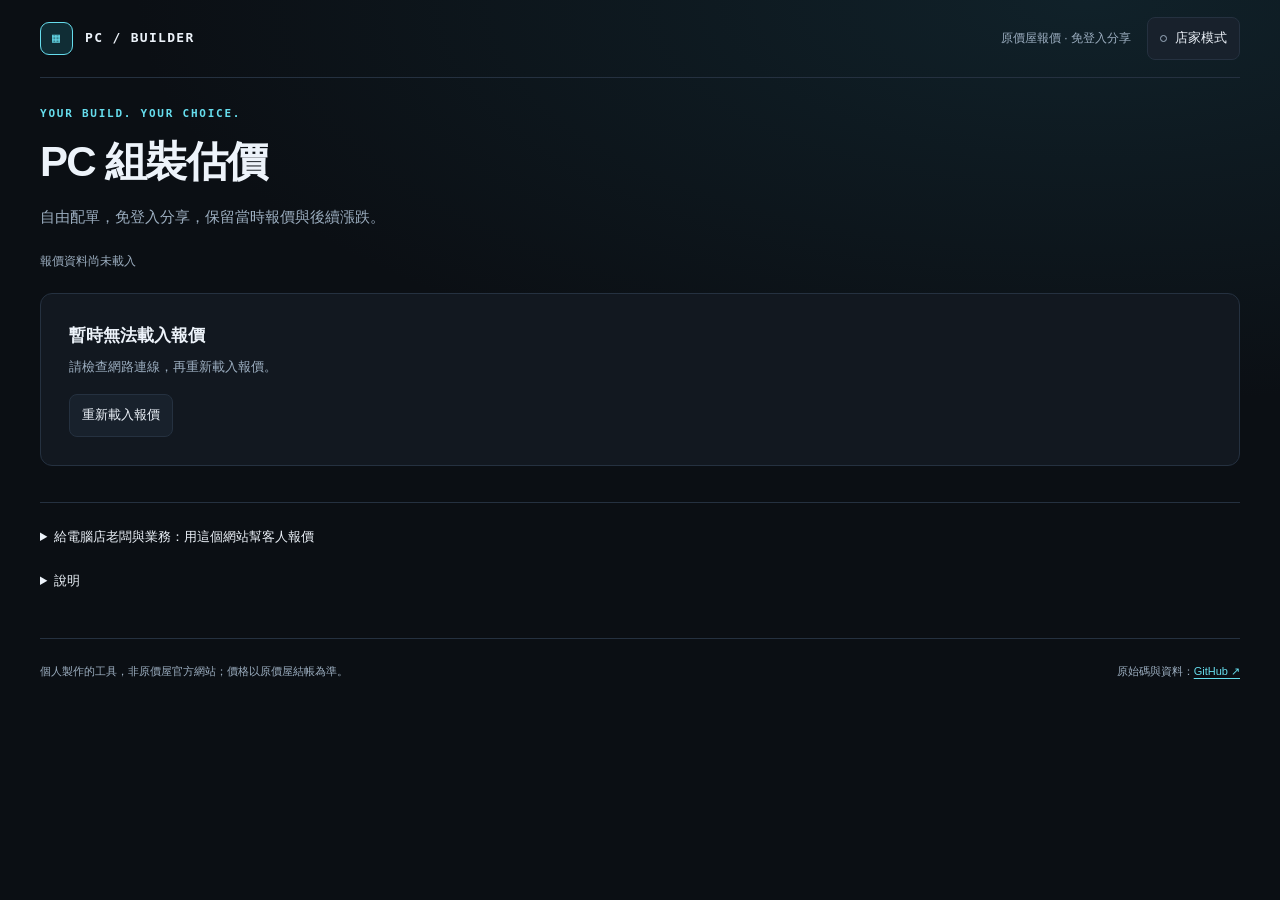
==== commit eb8e6c21: "改單差異：同型號換品名不當成換件、標題寫明幾處只是改用現價、跟漲跌摘要的框樣式區分 - builder-ui.js diffQuote 多回傳 sameModel（｛型號｝相同）；匯出 condCod" ====
--- a/.claude/skills/coolpc/templates/index.html
+++ b/.claude/skills/coolpc/templates/index.html
@@ -9,7 +9,7 @@
 <meta property="og:title" content="PC 組裝估價">
 <meta property="og:description" content="用原價屋含稅報價配電腦：每個零件都能換，自動提示相容性；整張估價單存成一條連結，日後打開還看得到漲跌。">
 <meta name="theme-color" content="#0b0f14">
-<link rel="stylesheet" href="builder.css?v=20261022-recent">
+<link rel="stylesheet" href="builder.css?v=20261022-diff2">
 </head>
 <body>
 <main class="wrap">
@@ -263,8 +263,8 @@
 </dialog>
 <div id="toast" role="status" aria-live="polite"></div>
 
-<script src="coolpc-live.js?v=20261022-recent"></script>
-<script src="builder-ui.js?v=20261022-recent"></script>
+<script src="coolpc-live.js?v=20261022-diff2"></script>
+<script src="builder-ui.js?v=20261022-diff2"></script>
 <script>
 (async function(){
   const $ = s => document.querySelector(s);
@@ -739,17 +739,23 @@
     const delta = n => n ? `<span class="${n > 0 ? 'up' : 'down'}">${arrow(n)}</span>` : '';
     const qtyOf = x => x.qty > 1 ? ` ×${x.qty}` : '';
     const li = [];
+    let requoted = 0;   // 不是換件、只是改用現價的列 (同一件拿掉鎖價；同型號品名更新或優惠條件變了)
     for (const x of d.changed) {
       const tail = `${m(x.from.sub)} → ${m(x.to.sub)} ${delta(x.delta) || '（金額不變）'}`;
-      if (!x.same) li.push(`<li>${esc(labelOf(x))}：<span class="from">${esc(x.from.name)}</span> → ${esc(x.to.name)}${qtyOf(x.to)}，${tail}</li>`);
-      else if (x.from.qty !== x.to.qty) li.push(`<li>${esc(labelOf(x))}：${esc(x.to.name)} 數量 ${x.from.qty} → ${x.to.qty}，${tail}</li>`);
-      else li.push(`<li>${esc(labelOf(x))}：${esc(x.to.name)}${qtyOf(x.to)} 改用現價，${tail}</li>`);
+      if (x.same && x.from.qty !== x.to.qty) li.push(`<li>${esc(labelOf(x))}：${esc(x.to.name)} 數量 ${x.from.qty} → ${x.to.qty}，${tail}</li>`);
+      else if (x.same) { requoted++; li.push(`<li>${esc(labelOf(x))}：${esc(x.to.name)}${qtyOf(x.to)} 改用現價，${tail}</li>`); }
+      else if (x.sameModel) {
+        // 同型號換了品名：原價屋改品名，或搭板 / 組裝價等優惠結束換成一般件 (說明同 #chg 的 condNote)，不當成換件、不用刪除線
+        requoted++;
+        const why = U.condCode(x.from.name) !== U.condCode(x.to.name) ? C.condNote(x.from.name, x.to.name) : '品名更新（同型號）';
+        li.push(`<li>${esc(labelOf(x))}：${esc(x.to.name)}${qtyOf(x.to)} <span class="renamed">${esc(why)}</span>，改用同型號現價，${tail}</li>`);
+      } else li.push(`<li>${esc(labelOf(x))}：<span class="from">${esc(x.from.name)}</span> → ${esc(x.to.name)}${qtyOf(x.to)}，${tail}</li>`);
     }
     for (const x of d.added) li.push(`<li>${esc(labelOf(x))}：<span class="added">＋ 新增</span> ${esc(x.name)}${qtyOf(x)} ${m(x.sub)} ${delta(x.sub)}</li>`);
     for (const x of d.removed) li.push(`<li>${esc(labelOf(x))}：<span class="removed">－ 移除</span> ${esc(x.name)}${qtyOf(x)} ${m(x.sub)} ${delta(-x.sub)}</li>`);
     li.push(`<li><b>合計 ${d.total.delta ? delta(d.total.delta) : '不變'}</b>（$${fmt(d.total.from)} → $${fmt(d.total.to)}）</li>`);
     el.hidden = false;
-    el.innerHTML = `<b>跟分享時的內容（${esc(cur.d || '先前')}）比</b><span class="small">這張單改了 ${d.count} 處；換掉的零件以現價計。按「還原分享時的內容」可以復原</span><ul>${li.join('')}</ul>`;
+    el.innerHTML = `<b><span class="chg-mark" aria-hidden="true">✎</span>這張單跟分享時的內容（${esc(cur.d || '先前')}）有什麼不同</b><span class="small">改了 ${d.count} 處${requoted ? `（含 ${requoted} 處改用現價）` : ''}；換掉的零件以現價計。按「還原分享時的內容」可以復原</span><ul>${li.join('')}</ul>`;
   }
 
   // ---- 唯讀估價單 (檢視模式，#v=1&q=…) ----
--- a/.claude/skills/coolpc/templates/builder.css
+++ b/.claude/skills/coolpc/templates/builder.css
@@ -138,6 +138,9 @@
 .chg .small { display: block; margin-top: 4px; }
 .chg ul { margin: 10px 0 0; list-style: none; padding: 0; }
 .chg li { padding: 3px 0; font-variant-numeric: tabular-nums; }
+/* #diff (這張單跟分享時的內容比) 跟 #chg (跟分享時的報價比) 是兩回事：換個邊框色與記號，別看成同一框 */
+.chg.diff { border-color: #6a5a2e; background: #1c1810; }
+.chg-mark { display: inline-block; margin-right: 6px; color: #e3b341; }
 .chg .from { color: var(--muted); text-decoration: line-through; }
 .chg .added { color: var(--ok); }
 .chg .removed { color: var(--warn); }
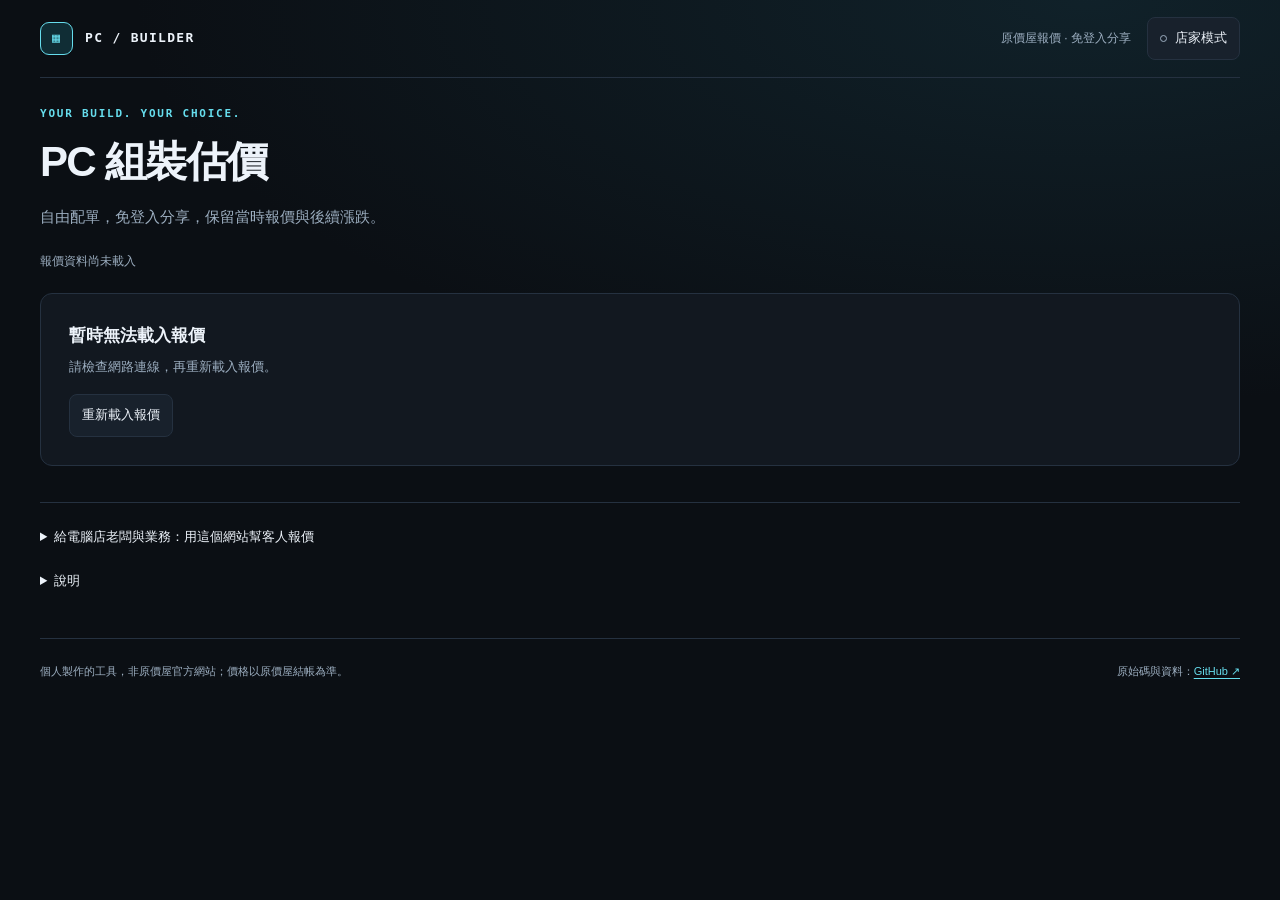
==== commit 6afb2fd0: "價格歷史載入：唯讀估價單不載、第一次進編輯畫面才抓、不加時間戳、載完只填佔位 span 不重畫 - index.html：histHtml 改輸出帶 data-cat／data-name／data-p" ====
--- a/.claude/skills/coolpc/templates/index.html
+++ b/.claude/skills/coolpc/templates/index.html
@@ -9,7 +9,7 @@
 <meta property="og:title" content="PC 組裝估價">
 <meta property="og:description" content="用原價屋含稅報價配電腦：每個零件都能換，自動提示相容性；整張估價單存成一條連結，日後打開還看得到漲跌。">
 <meta name="theme-color" content="#0b0f14">
-<link rel="stylesheet" href="builder.css?v=20261022-diff2">
+<link rel="stylesheet" href="builder.css?v=20261022-hist2">
 </head>
 <body>
 <main class="wrap">
@@ -263,8 +263,8 @@
 </dialog>
 <div id="toast" role="status" aria-live="polite"></div>
 
-<script src="coolpc-live.js?v=20261022-diff2"></script>
-<script src="builder-ui.js?v=20261022-diff2"></script>
+<script src="coolpc-live.js?v=20261022-hist2"></script>
+<script src="builder-ui.js?v=20261022-hist2"></script>
 <script>
 (async function(){
   const $ = s => document.querySelector(s);
@@ -293,18 +293,32 @@
   const histOf = (cat, name) => { const k = HIST && U.historyKey(cat, name); return k && HIST[k] ? U.historyStats(HIST[k], U.isoOfQD(SRC.quote_date)) : null; };
   // 小字「30 天最低／最高」+ 迷你折線 (builder-ui.js)；price = 這件的現價，跟紀錄值不同 (同型號多件：代理 / 平輸，紀錄的是最低那件) 時標「同型號最低款」
   // 視窗內才上架的型號 (since < 30) 寫「上架 N 天」，不說「30 天沒變」
-  function histHtml(cat, name, price){
+  // histHtml 只放一個帶 data-* 的佔位 span，內容由 fillHist 填：history.json 還沒載好就先空著，載好後只填 span、不重畫卡片 (焦點不會掉)
+  const histHtml = (cat, name, price) => `<span class="d hist" data-cat="${cat}" data-name="${esc(name)}"${price != null ? ` data-price="${price}"` : ''}></span>`;
+  function histText(cat, name, price){
     const s = histOf(cat, name); if (!s) return '';
     const who = price != null && price !== s.last ? '同型號最低款：' : '';
     const span = s.since < s.days ? (s.since ? `上架 ${s.since} 天` : '今天上架') : '30 天';
-    return `<span class="d hist">${who}${s.flat ? `${span}${s.since < s.days ? '，' : ''}價格沒變（$${fmt(s.min)}）` : `${span}${s.since < s.days ? '：' : ''}最低 $${fmt(s.min)}／最高 $${fmt(s.max)}${U.sparkline(s)}`}</span>`;
-  }
+    return `${who}${s.flat ? `${span}${s.since < s.days ? '，' : ''}價格沒變（$${fmt(s.min)}）` : `${span}${s.since < s.days ? '：' : ''}最低 $${fmt(s.min)}／最高 $${fmt(s.max)}${U.sparkline(s)}`}`;
+  }
+  function fillHist(root){
+    if (!HIST) return;
+    for (const el of root.querySelectorAll('.hist[data-name]')) {
+      const text = histText(+el.dataset.cat, el.dataset.name, el.dataset.price == null ? null : +el.dataset.price);
+      if (text) el.innerHTML = text; else el.remove();   // 沒資料不留空行
+      el.removeAttribute('data-name');
+    }
+  }
+  // 第一次進編輯畫面才載 (唯讀估價單不顯示歷史)；不加 ?時間戳：GitHub Pages 的 CDN 不看 query，加了只會讓瀏覽器永遠不能用快取與 ETag
+  let histLoading = false;
   async function loadHistory(){
+    if (HIST || histLoading || mode !== 'edit') return;
+    histLoading = true;
     try {
-      const r = await fetch('history.json?' + Date.now()); if (!r.ok) return;
+      const r = await fetch('history.json'); if (!r.ok) return;
       const h = await r.json(); if (!h || typeof h !== 'object' || Array.isArray(h)) return;
       HIST = h;
-      if (!picker.open && (!document.activeElement || document.activeElement === document.body)) render();
+      fillHist(document);
     } catch (e) { console.warn('價格歷史載入失敗：', e); }
   }
 
@@ -635,6 +649,7 @@
       const empty = document.createElement('p'); empty.className = 'no-results';
       empty.textContent = '找不到符合的零件，試試減少關鍵字或切回全部規格群組。'; results.appendChild(empty);
     }
+    fillHist(results);
     results.scrollTop = 0;
   }
   function showPicker(title, r, more){
@@ -726,6 +741,7 @@
     });
     if (T.diff) li.push(`<li><b>合計 <span class="${T.diff > 0 ? 'up' : 'down'}">${arrow(T.diff)}</span></b>（$${fmt(T.quoted)} → $${fmt(T.current)}）</li>`);
     el.innerHTML = head + '<ul>' + li.join('') + '</ul>';
+    fillHist(el);
   }
 
   // 分享單改過後：跟分享時的內容 (orig) 逐格比，列出換了哪幾格、各差多少、新增 / 移除與數量變更 (builder-ui.js diffQuote)
@@ -905,6 +921,7 @@
     if (m === 'view') scrollBack = window.scrollY;
     mode = m; applyMode(); render();
     if (m === 'view') { window.scrollTo(0, 0); $('#sheet-title').focus({ preventScroll: true }); return; }
+    loadHistory();
     // 回編輯：回到按「預覽」前的位置與按鈕；直接開檢視連結進來的就回頁首
     const back = returnFocus && returnFocus.getClientRects().length ? returnFocus : null;
     returnFocus = null;
@@ -945,6 +962,7 @@
       </div>` : ''}
     </div>`;
     container.appendChild(part);
+    fillHist(part);
     part.querySelector('.text-button').onclick = choose;
     const rm = part.querySelector('.remove');
     if (rm) rm.onclick = () => {
